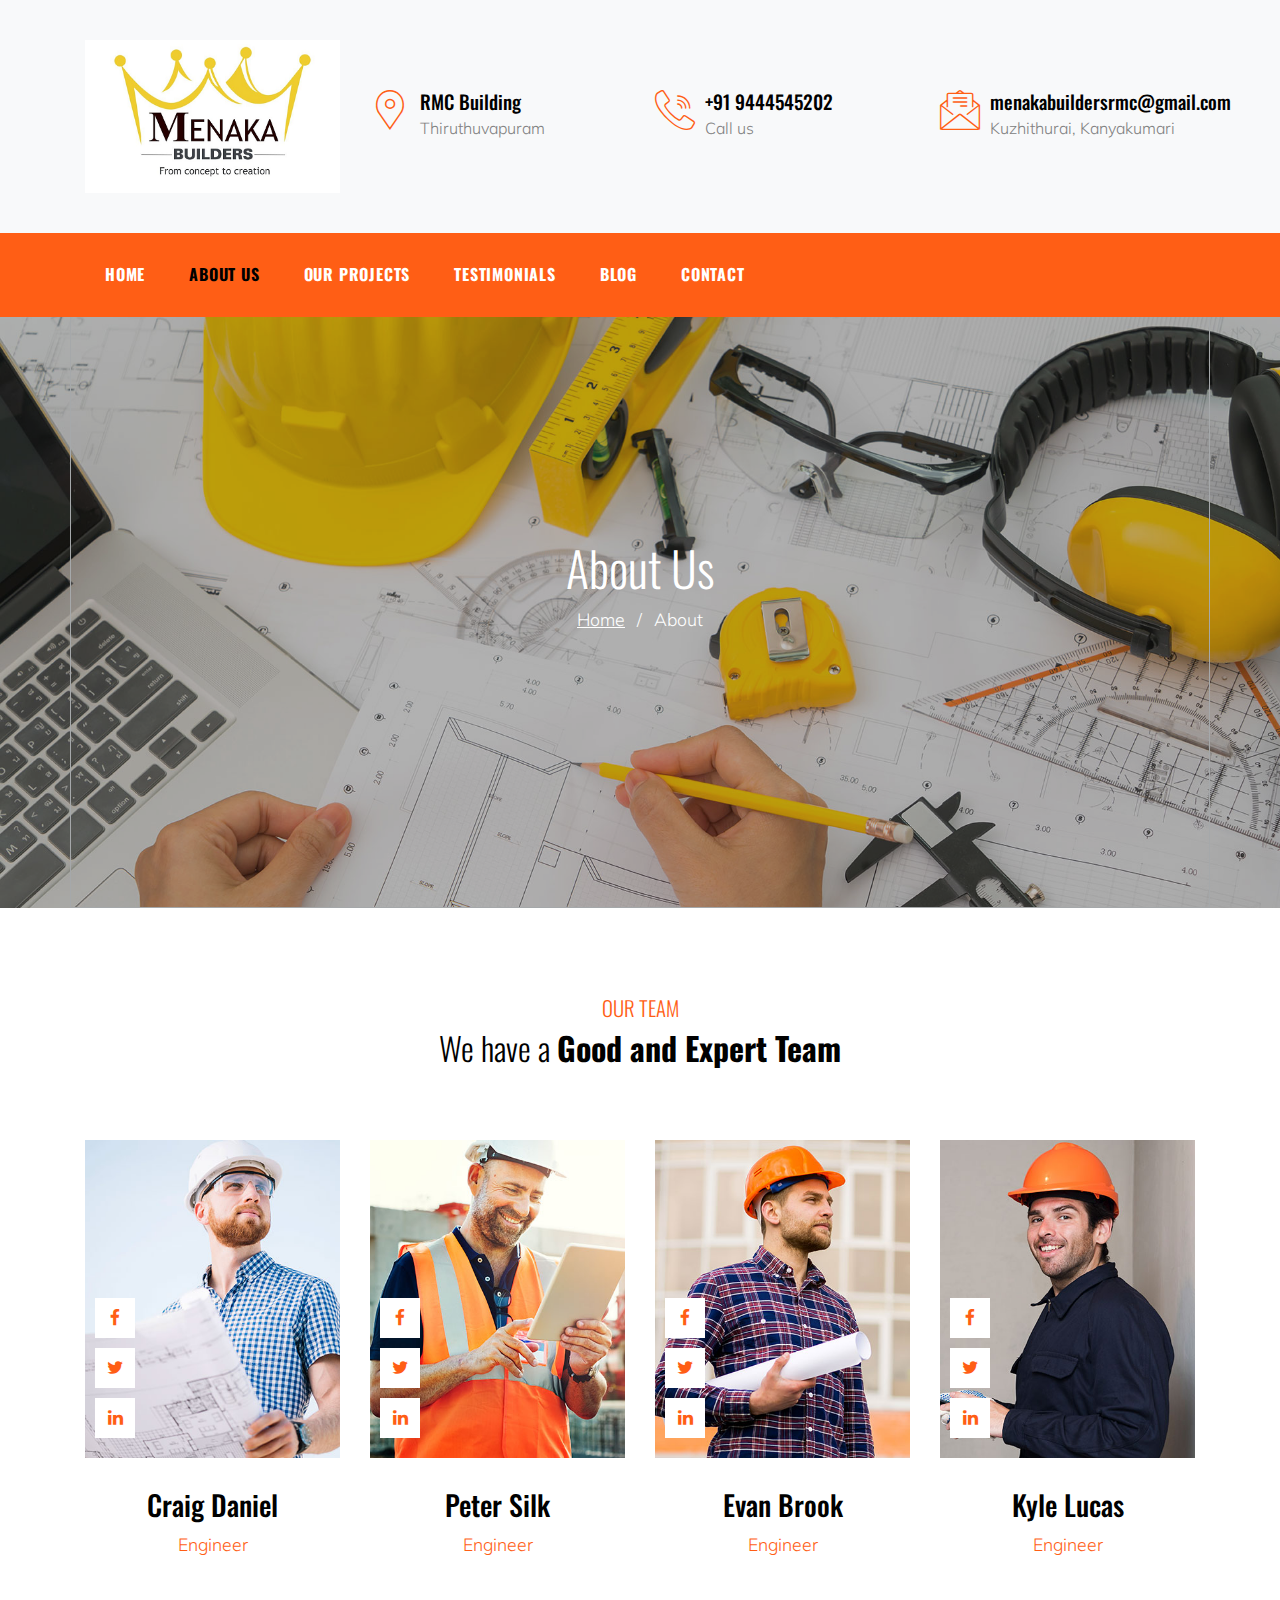
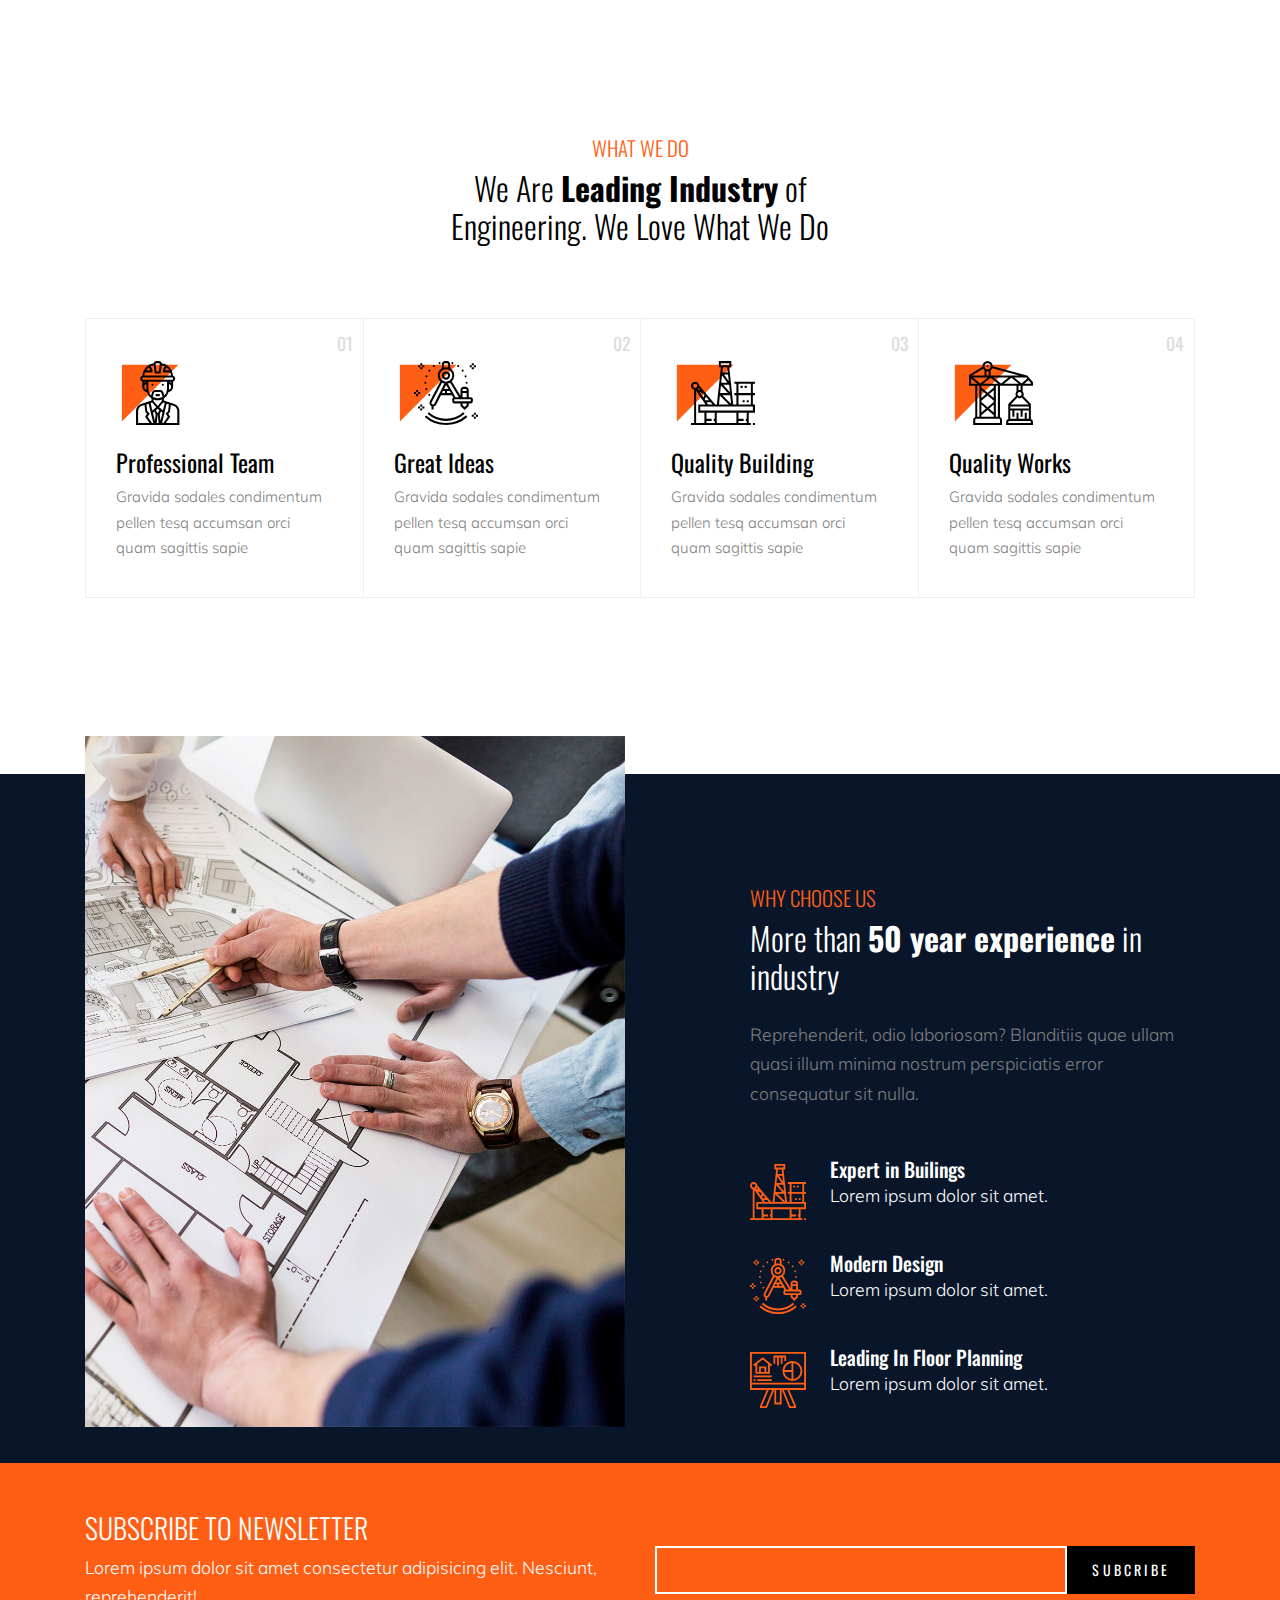
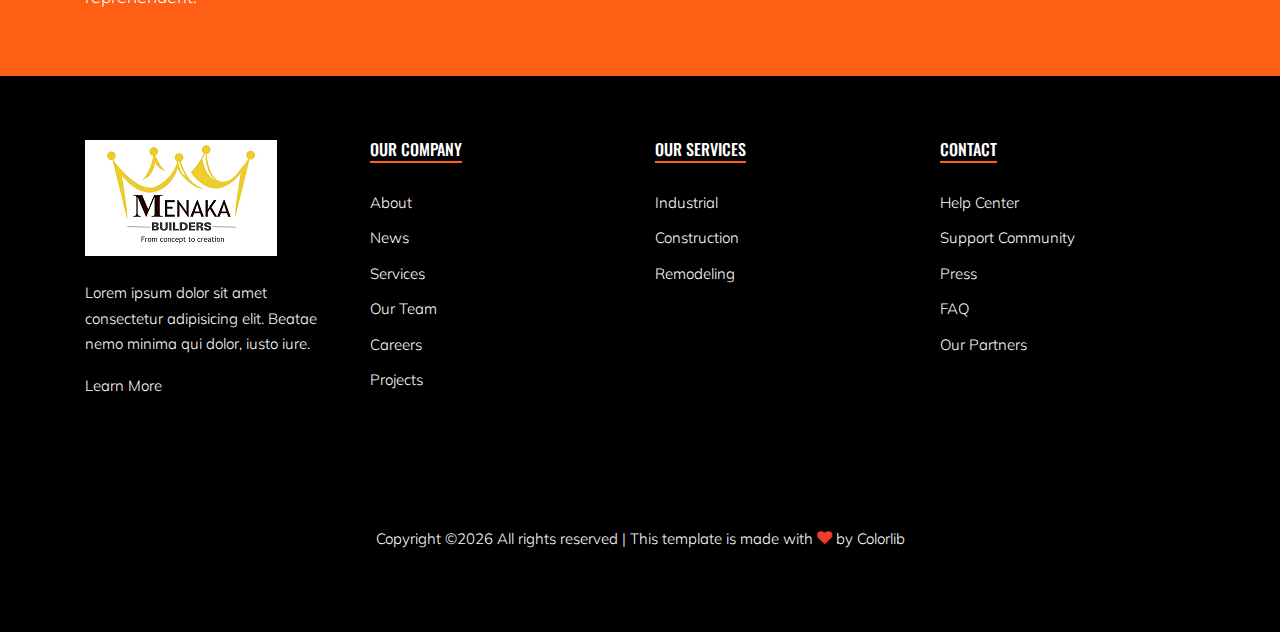
==== about.html @ fb22c9c9 "first copy" ====
<!DOCTYPE html>
<html lang="en">

<head>
  <title>Engineers &mdash; Website Template by Colorlib</title>
  <meta charset="utf-8">
  <meta name="viewport" content="width=device-width, initial-scale=1, shrink-to-fit=no">


  <link href="https://fonts.googleapis.com/css?family=Oswald:300,400,700|Muli:300,400" rel="stylesheet">
  <link rel="stylesheet" href="fonts/icomoon/style.css">

  <link rel="stylesheet" href="css/bootstrap.min.css">
  <link rel="stylesheet" href="css/jquery-ui.css">
  <link rel="stylesheet" href="css/owl.carousel.min.css">
  <link rel="stylesheet" href="css/owl.theme.default.min.css">
  <link rel="stylesheet" href="css/owl.theme.default.min.css">

  <link rel="stylesheet" href="css/jquery.fancybox.min.css">

  <link rel="stylesheet" href="css/bootstrap-datepicker.css">

  <link rel="stylesheet" href="fonts/flaticon/font/flaticon.css">

  <link rel="stylesheet" href="css/aos.css">
  <link href="css/jquery.mb.YTPlayer.min.css" media="all" rel="stylesheet" type="text/css">

  <link rel="stylesheet" href="css/style.css">



</head>

<body data-spy="scroll" data-target=".site-navbar-target" data-offset="300">

  <div class="site-wrap">

    <div class="site-mobile-menu site-navbar-target">
      <div class="site-mobile-menu-header">
        <div class="site-mobile-menu-close mt-3">
          <span class="icon-close2 js-menu-toggle"></span>
        </div>
      </div>
      <div class="site-mobile-menu-body"></div>
    </div>


    
    <div class="header-top bg-light">
      <div class="container">
        <div class="row align-items-center">
          <div class="col-6 col-lg-3">
            <a href="index.html">
              <img src="images/logo.png" alt="Image" class="img-fluid">
            </a>
          </div>
          <div class="col-lg-3 d-none d-lg-block">

            <div class="quick-contact-icons d-flex">
              <div class="icon align-self-start">
                <span class="flaticon-placeholder text-primary"></span>
              </div>
              <div class="text">
                <span class="h4 d-block">RMC Building</span>
                <span class="caption-text">Thiruthuvapuram</span>
              </div>
            </div>

          </div>
          <div class="col-lg-3 d-none d-lg-block">
            <div class="quick-contact-icons d-flex">
              <div class="icon align-self-start">
                <span class="flaticon-call text-primary"></span>
              </div>
              <div class="text">
                <span class="h4 d-block">+91 9444545202</span>
                <span class="caption-text">Call us</span>
              </div>
            </div>
          </div>

          <div class="col-lg-3 d-none d-lg-block">
            <div class="quick-contact-icons d-flex">
              <div class="icon align-self-start">
                <span class="flaticon-email text-primary"></span>
              </div>
              <div class="text">
                <span class="h4 d-block">menakabuildersrmc@gmail.com</span>
                <span class="caption-text">Kuzhithurai, Kanyakumari</span>
              </div>
            </div>
          </div>

          <div class="col-6 d-block d-lg-none text-right">
              <a href="#" class="d-inline-block d-lg-none site-menu-toggle js-menu-toggle text-black"><span
                class="icon-menu h3"></span></a>
          </div>
        </div>
      </div>
      


      
      <div class="site-navbar py-2 js-sticky-header site-navbar-target d-none pl-0 d-lg-block" role="banner">

      <div class="container">
        <div class="d-flex align-items-center">
          
          <div class="mr-auto">
            <nav class="site-navigation position-relative text-right" role="navigation">
              <ul class="site-menu main-menu js-clone-nav mr-auto d-none pl-0 d-lg-block">
                <li>
                  <a href="index.html" class="nav-link text-left">Home</a>
                </li>
                <li class="active">
                  <a href="about.html" class="nav-link text-left">About Us</a>
                </li>
                <li>
                  <a href="works.html" class="nav-link text-left">Our Projects</a>
                </li>
                
                <li>
                    <a href="testimonials.html" class="nav-link text-left">Testimonials</a>
                </li>
                <li><a href="blog.html" class="nav-link text-left">Blog</a></li>
                <li>
                    <a href="contact.html" class="nav-link text-left">Contact</a>
                  </li>
              </ul>                                                                                                                                                                                                                                                                                          </ul>
            </nav>

          </div>
          
         
        </div>
      </div>

    </div>
    
    </div>
    



    <div class="intro-section site-blocks-cover innerpage" style="background-image: url('images/hero_1.jpg');">
      <div class="container">
        <div class="row align-items-center text-center border">
          <div class="col-lg-12 mt-5" data-aos="fade-up">
            <h1>About Us</h1>
            <p class="text-white text-center">
              <a href="index.html">Home</a>
              <span class="mx-2">/</span>
              <span>About</span>
            </p>
          </div>
        </div>
      </div>
    </div>

    

    <div class="site-section">
        <div class="container">
          <div class="row justify-content-center">
            <div class="col-12 mb-5 text-center">
              <h3 class="section-subtitle">Our Team</h3>
              <h2 class="section-title text-black mb-4">We have a <strong>Good and Expert Team</strong></h2>
            </div>
          </div>
  
          <div class="row">
            <div class="col-lg-3 col-md-6 mb-lg-0">
              <div class="person">
                <figure>
                  <img src="images/person_1.jpg" alt="Image" class="img-fluid">
                  <div class="social">
                    <a href="#"><span class="icon-facebook"></span></a>
                    <a href="#"><span class="icon-twitter"></span></a>
                    <a href="#"><span class="icon-linkedin"></span></a>
                  </div>
                </figure>
                <div class="person-contents">
                  <h3>Craig Daniel</h3>
                  <span class="position">Engineer</span>
                </div>
              </div>
            </div>
  
            <div class="col-lg-3 col-md-6 mb-lg-0">
              <div class="person">
                <figure>
                  <img src="images/person_2.jpg" alt="Image" class="img-fluid">
                  <div class="social">
                    <a href="#"><span class="icon-facebook"></span></a>
                    <a href="#"><span class="icon-twitter"></span></a>
                    <a href="#"><span class="icon-linkedin"></span></a>
                  </div>
                </figure>
                <div class="person-contents">
                  <h3>Peter Silk</h3>
                  <span class="position">Engineer</span>
                </div>
              </div>
            </div>
  
            <div class="col-lg-3 col-md-6 mb-lg-0">
              <div class="person">
                <figure>
                  <img src="images/person_3.jpg" alt="Image" class="img-fluid">
                  <div class="social">
                    <a href="#"><span class="icon-facebook"></span></a>
                    <a href="#"><span class="icon-twitter"></span></a>
                    <a href="#"><span class="icon-linkedin"></span></a>
                  </div>
                </figure>
                <div class="person-contents">
                  <h3>Evan Brook</h3>
                  <span class="position">Engineer</span>
                </div>
              </div>
            </div>
  
            <div class="col-lg-3 col-md-6 mb-lg-0">
              <div class="person">
                <figure>
                  <img src="images/person_4.jpg" alt="Image" class="img-fluid">
                  <div class="social">
                    <a href="#"><span class="icon-facebook"></span></a>
                    <a href="#"><span class="icon-twitter"></span></a>
                    <a href="#"><span class="icon-linkedin"></span></a>
                  </div>
                </figure>
                <div class="person-contents">
                  <h3>Kyle Lucas</h3>
                  <span class="position">Engineer</span>
                </div>
              </div>
            </div>
  
          </div>
        </div>
      </div>

    <div class="site-section services-1-wrap">
      <div class="container">
        <div class="row mb-5 justify-content-center text-center">
          <div class="col-lg-5">
              <h3 class="section-subtitle">What We Do</h3>
              <h2 class="section-title mb-4 text-black">We Are <strong>Leading Industry</strong> of Engineering. We Love What We Do</h2>
          </div>
        </div>
        <div class="row no-gutters">
          <div class="col-lg-3 col-md-6">
            <div class="service-1">
              <span class="number">01</span>
              <div class="service-1-icon">
                <span class="flaticon-engineer"></span>
              </div>
              <div class="service-1-content">
                <h3 class="service-heading">Professional Team</h3>
                <p>Gravida sodales condimentum pellen tesq accumsan orci quam sagittis sapie</p>
              </div>
            </div>
          </div>
          <div class="col-lg-3 col-md-6">
            <div class="service-1">
              <span class="number">02</span>
              <div class="service-1-icon">
                <span class="flaticon-compass"></span>
              </div>
              <div class="service-1-content">
                <h3 class="service-heading">Great Ideas</h3>
                <p>Gravida sodales condimentum pellen tesq accumsan orci quam sagittis sapie</p>
              </div>
            </div>
          </div>
          <div class="col-lg-3 col-md-6">
            <div class="service-1">
              <span class="number">03</span>
              <div class="service-1-icon">
                <span class="flaticon-oil-platform"></span>
              </div>
              <div class="service-1-content">
                <h3 class="service-heading">Quality Building</h3>
                <p>Gravida sodales condimentum pellen tesq accumsan orci quam sagittis sapie</p>
              </div>
            </div>
          </div>
          <div class="col-lg-3 col-md-6">
            <div class="service-1">
              <span class="number">04</span>
              <div class="service-1-icon">
                <span class="flaticon-crane"></span>
              </div>
              <div class="service-1-content">
                <h3 class="service-heading">Quality Works</h3>
                <p>Gravida sodales condimentum pellen tesq accumsan orci quam sagittis sapie</p>
              </div>
            </div>
          </div>
        </div>
      </div>
    </div>
    <!-- END services -->

    <div class="site-section pb-0">
      <div class="block-2 pb-0 mb-0">
        <div class="container">
          <div class="row">
            <div class="col-lg-6 mb-4 mb-lg-0">
              <img src="images/about_1.jpg" alt="Image " class="img-fluid img-overlap">
            </div>
            <div class="col-lg-5 ml-auto">
              <h3 class="section-subtitle">Why Choose Us</h3>
              <h2 class="section-title mb-4">More than <strong>50 year experience</strong> in industry</h2>
              <p>Reprehenderit, odio laboriosam? Blanditiis quae ullam quasi illum minima nostrum perspiciatis error consequatur sit nulla.</p>

              <div class="row my-5">
                <div class="col-lg-12 d-flex align-items-center mb-4">
                  <span class="line-height-0 flaticon-oil-platform display-4 mr-4 text-primary"></span>
                  <div>
                    <h4 class="m-0 h5 text-white">Expert in Builings</h4>
                    <p class="text-white">Lorem ipsum dolor sit amet.</p>
                  </div>
                </div>
                <div class="col-lg-12 d-flex align-items-center mb-4">
                  <span class="line-height-0 flaticon-compass display-4 mr-4 text-primary"></span>
                  <div>
                    <h4 class="m-0 h5 text-white">Modern Design</h4>
                    <p class="text-white">Lorem ipsum dolor sit amet.</p>
                  </div>
                </div>
                <div class="col-lg-12 d-flex align-items-center">
                  <span class="line-height-0 flaticon-planning display-4 mr-4 text-primary"></span>
                  <div>
                    <h4 class="m-0 h5 text-white">Leading In Floor Planning</h4>
                    <p class="text-white">Lorem ipsum dolor sit amet.</p>
                  </div>
                </div>



              </div>

              
            </div>
          </div>
        </div>
      </div>
    </div>
    <!-- END block-2 -->


    
    
    <div class="py-5 bg-primary block-4">
      <div class="container">
        <div class="row align-items-center">
          <div class="col-lg-6">
            <h3 class="text-white">Subscribe To Newsletter</h3>
            <p>Lorem ipsum dolor sit amet consectetur adipisicing elit. Nesciunt, reprehenderit!</p>
          </div>
          <div class="col-lg-6">
            <form action="#" class="form-subscribe d-flex">
              <input type="text" class="form-control form-control-lg">
              <input type="submit" class="btn btn-secondary px-4" value="Subcribe">
            </form>
          </div>
        </div>
      </div>
    </div>

    <div class="footer">
      <div class="container">
        <div class="row">
          <div class="col-lg-3">
            <p class="mb-4"><img src="images/logo2.png" alt="Image" class="img-fluid"></p>
            <p>Lorem ipsum dolor sit amet consectetur adipisicing elit. Beatae nemo minima qui dolor, iusto iure.</p>  
            <p><a href="#">Learn More</a></p>
          </div>
          <div class="col-lg-3">
            <h3 class="footer-heading"><span>Our Company</span></h3>
            <ul class="list-unstyled">
                <li><a href="#">About</a></li>
                <li><a href="#">News</a></li>
                <li><a href="#">Services</a></li>
                <li><a href="#">Our Team</a></li>
                <li><a href="#">Careers</a></li>
                <li><a href="#">Projects</a></li>
            </ul>
          </div>
          <div class="col-lg-3">
              <h3 class="footer-heading"><span>Our Services</span></h3>
              <ul class="list-unstyled">
                  <li><a href="#">Industrial</a></li>
                  <li><a href="#">Construction</a></li>
                  <li><a href="#">Remodeling</a></li>
              </ul>
          </div>
          <div class="col-lg-3">
              <h3 class="footer-heading"><span>Contact</span></h3>
              <ul class="list-unstyled">
                  <li><a href="#">Help Center</a></li>
                  <li><a href="#">Support Community</a></li>
                  <li><a href="#">Press</a></li>
                  <li><a href="#">FAQ</a></li>
                  <li><a href="#">Our Partners</a></li>
              </ul>
          </div>
        </div>

        <div class="row">
          <div class="col-12">
            <div class="copyright">
                <p>
                    <!-- Link back to Colorlib can't be removed. Template is licensed under CC BY 3.0. -->
                    Copyright &copy;<script>document.write(new Date().getFullYear());</script> All rights reserved | This template is made with <i class="icon-heart text-danger" aria-hidden="true"></i> by <a href="https://colorlib.com" target="_blank" >Colorlib</a>
                    <!-- Link back to Colorlib can't be removed. Template is licensed under CC BY 3.0. -->
                    </p>
            </div>
          </div>
        </div>
      </div>
    </div>
    

  </div>
  <!-- .site-wrap -->


  <!-- loader -->
  <div id="loader" class="show fullscreen"><svg class="circular" width="48px" height="48px"><circle class="path-bg" cx="24" cy="24" r="22" fill="none" stroke-width="4" stroke="#eeeeee"/><circle class="path" cx="24" cy="24" r="22" fill="none" stroke-width="4" stroke-miterlimit="10" stroke="#ff5e15"/></svg></div>

  <script src="js/jquery-3.3.1.min.js"></script>
  <script src="js/jquery-migrate-3.0.1.min.js"></script>
  <script src="js/jquery-ui.js"></script>
  <script src="js/popper.min.js"></script>
  <script src="js/bootstrap.min.js"></script>
  <script src="js/owl.carousel.min.js"></script>
  <script src="js/jquery.stellar.min.js"></script>
  <script src="js/jquery.countdown.min.js"></script>
  <script src="js/bootstrap-datepicker.min.js"></script>
  <script src="js/jquery.easing.1.3.js"></script>
  <script src="js/aos.js"></script>
  <script src="js/jquery.fancybox.min.js"></script>
  <script src="js/jquery.sticky.js"></script>
  <script src="js/jquery.mb.YTPlayer.min.js"></script>




  <script src="js/main.js"></script>

</body>

</html>
---- fonts/icomoon/style.css ----
@font-face {
  font-family: 'icomoon';
  src:  url('fonts/icomoon.eot?10si43');
  src:  url('fonts/icomoon.eot?10si43#iefix') format('embedded-opentype'),
    url('fonts/icomoon.ttf?10si43') format('truetype'),
    url('fonts/icomoon.woff?10si43') format('woff'),
    url('fonts/icomoon.svg?10si43#icomoon') format('svg');
  font-weight: normal;
  font-style: normal;
}

[class^="icon-"], [class*=" icon-"] {
  /* use !important to prevent issues with browser extensions that change fonts */
  font-family: 'icomoon' !important;
  speak: none;
  font-style: normal;
  font-weight: normal;
  font-variant: normal;
  text-transform: none;
  line-height: 1;

  /* Better Font Rendering =========== */
  -webkit-font-smoothing: antialiased;
  -moz-osx-font-smoothing: grayscale;
}

.icon-asterisk:before {
  content: "\f069";
}
.icon-plus:before {
  content: "\f067";
}
.icon-question:before {
  content: "\f128";
}
.icon-minus:before {
  content: "\f068";
}
.icon-glass:before {
  content: "\f000";
}
.icon-music:before {
  content: "\f001";
}
.icon-search:before {
  content: "\f002";
}
.icon-envelope-o:before {
  content: "\f003";
}
.icon-heart:before {
  content: "\f004";
}
.icon-star:before {
  content: "\f005";
}
.icon-star-o:before {
  content: "\f006";
}
.icon-user:before {
  content: "\f007";
}
.icon-film:before {
  content: "\f008";
}
.icon-th-large:before {
  content: "\f009";
}
.icon-th:before {
  content: "\f00a";
}
.icon-th-list:before {
  content: "\f00b";
}
.icon-check:before {
  content: "\f00c";
}
.icon-close:before {
  content: "\f00d";
}
.icon-remove:before {
  content: "\f00d";
}
.icon-times:before {
  content: "\f00d";
}
.icon-search-plus:before {
  content: "\f00e";
}
.icon-search-minus:before {
  content: "\f010";
}
.icon-power-off:before {
  content: "\f011";
}
.icon-signal:before {
  content: "\f012";
}
.icon-cog:before {
  content: "\f013";
}
.icon-gear:before {
  content: "\f013";
}
.icon-trash-o:before {
  content: "\f014";
}
.icon-home:before {
  content: "\f015";
}
.icon-file-o:before {
  content: "\f016";
}
.icon-clock-o:before {
  content: "\f017";
}
.icon-road:before {
  content: "\f018";
}
.icon-download:before {
  content: "\f019";
}
.icon-arrow-circle-o-down:before {
  content: "\f01a";
}
.icon-arrow-circle-o-up:before {
  content: "\f01b";
}
.icon-inbox:before {
  content: "\f01c";
}
.icon-play-circle-o:before {
  content: "\f01d";
}
.icon-repeat:before {
  content: "\f01e";
}
.icon-rotate-right:before {
  content: "\f01e";
}
.icon-refresh:before {
  content: "\f021";
}
.icon-list-alt:before {
  content: "\f022";
}
.icon-lock:before {
  content: "\f023";
}
.icon-flag:before {
  content: "\f024";
}
.icon-headphones:before {
  content: "\f025";
}
.icon-volume-off:before {
  content: "\f026";
}
.icon-volume-down:before {
  content: "\f027";
}
.icon-volume-up:before {
  content: "\f028";
}
.icon-qrcode:before {
  content: "\f029";
}
.icon-barcode:before {
  content: "\f02a";
}
.icon-tag:before {
  content: "\f02b";
}
.icon-tags:before {
  content: "\f02c";
}
.icon-book:before {
  content: "\f02d";
}
.icon-bookmark:before {
  content: "\f02e";
}
.icon-print:before {
  content: "\f02f";
}
.icon-camera:before {
  content: "\f030";
}
.icon-font:before {
  content: "\f031";
}
.icon-bold:before {
  content: "\f032";
}
.icon-italic:before {
  content: "\f033";
}
.icon-text-height:before {
  content: "\f034";
}
.icon-text-width:before {
  content: "\f035";
}
.icon-align-left:before {
  content: "\f036";
}
.icon-align-center:before {
  content: "\f037";
}
.icon-align-right:before {
  content: "\f038";
}
.icon-align-justify:before {
  content: "\f039";
}
.icon-list:before {
  content: "\f03a";
}
.icon-dedent:before {
  content: "\f03b";
}
.icon-outdent:before {
  content: "\f03b";
}
.icon-indent:before {
  content: "\f03c";
}
.icon-video-camera:before {
  content: "\f03d";
}
.icon-image:before {
  content: "\f03e";
}
.icon-photo:before {
  content: "\f03e";
}
.icon-picture-o:before {
  content: "\f03e";
}
.icon-pencil:before {
  content: "\f040";
}
.icon-map-marker:before {
  content: "\f041";
}
.icon-adjust:before {
  content: "\f042";
}
.icon-tint:before {
  content: "\f043";
}
.icon-edit:before {
  content: "\f044";
}
.icon-pencil-square-o:before {
  content: "\f044";
}
.icon-share-square-o:before {
  content: "\f045";
}
.icon-check-square-o:before {
  content: "\f046";
}
.icon-arrows:before {
  content: "\f047";
}
.icon-step-backward:before {
  content: "\f048";
}
.icon-fast-backward:before {
  content: "\f049";
}
.icon-backward:before {
  content: "\f04a";
}
.icon-play:before {
  content: "\f04b";
}
.icon-pause:before {
  content: "\f04c";
}
.icon-stop:before {
  content: "\f04d";
}
.icon-forward:before {
  content: "\f04e";
}
.icon-fast-forward:before {
  content: "\f050";
}
.icon-step-forward:before {
  content: "\f051";
}
.icon-eject:before {
  content: "\f052";
}
.icon-chevron-left:before {
  content: "\f053";
}
.icon-chevron-right:before {
  content: "\f054";
}
.icon-plus-circle:before {
  content: "\f055";
}
.icon-minus-circle:before {
  content: "\f056";
}
.icon-times-circle:before {
  content: "\f057";
}
.icon-check-circle:before {
  content: "\f058";
}
.icon-question-circle:before {
  content: "\f059";
}
.icon-info-circle:before {
  content: "\f05a";
}
.icon-crosshairs:before {
  content: "\f05b";
}
.icon-times-circle-o:before {
  content: "\f05c";
}
.icon-check-circle-o:before {
  content: "\f05d";
}
.icon-ban:before {
  content: "\f05e";
}
.icon-arrow-left:before {
  content: "\f060";
}
.icon-arrow-right:before {
  content: "\f061";
}
.icon-arrow-up:before {
  content: "\f062";
}
.icon-arrow-down:before {
  content: "\f063";
}
.icon-mail-forward:before {
  content: "\f064";
}
.icon-share:before {
  content: "\f064";
}
.icon-expand:before {
  content: "\f065";
}
.icon-compress:before {
  content: "\f066";
}
.icon-exclamation-circle:before {
  content: "\f06a";
}
.icon-gift:before {
  content: "\f06b";
}
.icon-leaf:before {
  content: "\f06c";
}
.icon-fire:before {
  content: "\f06d";
}
.icon-eye:before {
  content: "\f06e";
}
.icon-eye-slash:before {
  content: "\f070";
}
.icon-exclamation-triangle:before {
  content: "\f071";
}
.icon-warning:before {
  content: "\f071";
}
.icon-plane:before {
  content: "\f072";
}
.icon-calendar:before {
  content: "\f073";
}
.icon-random:before {
  content: "\f074";
}
.icon-comment:before {
  content: "\f075";
}
.icon-magnet:before {
  content: "\f076";
}
.icon-chevron-up:before {
  content: "\f077";
}
.icon-chevron-down:before {
  content: "\f078";
}
.icon-retweet:before {
  content: "\f079";
}
.icon-shopping-cart:before {
  content: "\f07a";
}
.icon-folder:before {
  content: "\f07b";
}
.icon-folder-open:before {
  content: "\f07c";
}
.icon-arrows-v:before {
  content: "\f07d";
}
.icon-arrows-h:before {
  content: "\f07e";
}
.icon-bar-chart:before {
  content: "\f080";
}
.icon-bar-chart-o:before {
  content: "\f080";
}
.icon-twitter-square:before {
  content: "\f081";
}
.icon-facebook-square:before {
  content: "\f082";
}
.icon-camera-retro:before {
  content: "\f083";
}
.icon-key:before {
  content: "\f084";
}
.icon-cogs:before {
  content: "\f085";
}
.icon-gears:before {
  content: "\f085";
}
.icon-comments:before {
  content: "\f086";
}
.icon-thumbs-o-up:before {
  content: "\f087";
}
.icon-thumbs-o-down:before {
  content: "\f088";
}
.icon-star-half:before {
  content: "\f089";
}
.icon-heart-o:before {
  content: "\f08a";
}
.icon-sign-out:before {
  content: "\f08b";
}
.icon-linkedin-square:before {
  content: "\f08c";
}
.icon-thumb-tack:before {
  content: "\f08d";
}
.icon-external-link:before {
  content: "\f08e";
}
.icon-sign-in:before {
  content: "\f090";
}
.icon-trophy:before {
  content: "\f091";
}
.icon-github-square:before {
  content: "\f092";
}
.icon-upload:before {
  content: "\f093";
}
.icon-lemon-o:before {
  content: "\f094";
}
.icon-phone:before {
  content: "\f095";
}
.icon-square-o:before {
  content: "\f096";
}
.icon-bookmark-o:before {
  content: "\f097";
}
.icon-phone-square:before {
  content: "\f098";
}
.icon-twitter:before {
  content: "\f099";
}
.icon-facebook:before {
  content: "\f09a";
}
.icon-facebook-f:before {
  content: "\f09a";
}
.icon-github:before {
  content: "\f09b";
}
.icon-unlock:before {
  content: "\f09c";
}
.icon-credit-card:before {
  content: "\f09d";
}
.icon-feed:before {
  content: "\f09e";
}
.icon-rss:before {
  content: "\f09e";
}
.icon-hdd-o:before {
  content: "\f0a0";
}
.icon-bullhorn:before {
  content: "\f0a1";
}
.icon-bell-o:before {
  content: "\f0a2";
}
.icon-certificate:before {
  content: "\f0a3";
}
.icon-hand-o-right:before {
  content: "\f0a4";
}
.icon-hand-o-left:before {
  content: "\f0a5";
}
.icon-hand-o-up:before {
  content: "\f0a6";
}
.icon-hand-o-down:before {
  content: "\f0a7";
}
.icon-arrow-circle-left:before {
  content: "\f0a8";
}
.icon-arrow-circle-right:before {
  content: "\f0a9";
}
.icon-arrow-circle-up:before {
  content: "\f0aa";
}
.icon-arrow-circle-down:before {
  content: "\f0ab";
}
.icon-globe:before {
  content: "\f0ac";
}
.icon-wrench:before {
  content: "\f0ad";
}
.icon-tasks:before {
  content: "\f0ae";
}
.icon-filter:before {
  content: "\f0b0";
}
.icon-briefcase:before {
  content: "\f0b1";
}
.icon-arrows-alt:before {
  content: "\f0b2";
}
.icon-group:before {
  content: "\f0c0";
}
.icon-users:before {
  content: "\f0c0";
}
.icon-chain:before {
  content: "\f0c1";
}
.icon-link:before {
  content: "\f0c1";
}
.icon-cloud:before {
  content: "\f0c2";
}
.icon-flask:before {
  content: "\f0c3";
}
.icon-cut:before {
  content: "\f0c4";
}
.icon-scissors:before {
  content: "\f0c4";
}
.icon-copy:before {
  content: "\f0c5";
}
.icon-files-o:before {
  content: "\f0c5";
}
.icon-paperclip:before {
  content: "\f0c6";
}
.icon-floppy-o:before {
  content: "\f0c7";
}
.icon-save:before {
  content: "\f0c7";
}
.icon-square:before {
  content: "\f0c8";
}
.icon-bars:before {
  content: "\f0c9";
}
.icon-navicon:before {
  content: "\f0c9";
}
.icon-reorder:before {
  content: "\f0c9";
}
.icon-list-ul:before {
  content: "\f0ca";
}
.icon-list-ol:before {
  content: "\f0cb";
}
.icon-strikethrough:before {
  content: "\f0cc";
}
.icon-underline:before {
  content: "\f0cd";
}
.icon-table:before {
  content: "\f0ce";
}
.icon-magic:before {
  content: "\f0d0";
}
.icon-truck:before {
  content: "\f0d1";
}
.icon-pinterest:before {
  content: "\f0d2";
}
.icon-pinterest-square:before {
  content: "\f0d3";
}
.icon-google-plus-square:before {
  content: "\f0d4";
}
.icon-google-plus:before {
  content: "\f0d5";
}
.icon-money:before {
  content: "\f0d6";
}
.icon-caret-down:before {
  content: "\f0d7";
}
.icon-caret-up:before {
  content: "\f0d8";
}
.icon-caret-left:before {
  content: "\f0d9";
}
.icon-caret-right:before {
  content: "\f0da";
}
.icon-columns:before {
  content: "\f0db";
}
.icon-sort:before {
  content: "\f0dc";
}
.icon-unsorted:before {
  content: "\f0dc";
}
.icon-sort-desc:before {
  content: "\f0dd";
}
.icon-sort-down:before {
  content: "\f0dd";
}
.icon-sort-asc:before {
  content: "\f0de";
}
.icon-sort-up:before {
  content: "\f0de";
}
.icon-envelope:before {
  content: "\f0e0";
}
.icon-linkedin:before {
  content: "\f0e1";
}
.icon-rotate-left:before {
  content: "\f0e2";
}
.icon-undo:before {
  content: "\f0e2";
}
.icon-gavel:before {
  content: "\f0e3";
}
.icon-legal:before {
  content: "\f0e3";
}
.icon-dashboard:before {
  content: "\f0e4";
}
.icon-tachometer:before {
  content: "\f0e4";
}
.icon-comment-o:before {
  content: "\f0e5";
}
.icon-comments-o:before {
  content: "\f0e6";
}
.icon-bolt:before {
  content: "\f0e7";
}
.icon-flash:before {
  content: "\f0e7";
}
.icon-sitemap:before {
  content: "\f0e8";
}
.icon-umbrella:before {
  content: "\f0e9";
}
.icon-clipboard:before {
  content: "\f0ea";
}
.icon-paste:before {
  content: "\f0ea";
}
.icon-lightbulb-o:before {
  content: "\f0eb";
}
.icon-exchange:before {
  content: "\f0ec";
}
.icon-cloud-download:before {
  content: "\f0ed";
}
.icon-cloud-upload:before {
  content: "\f0ee";
}
.icon-user-md:before {
  content: "\f0f0";
}
.icon-stethoscope:before {
  content: "\f0f1";
}
.icon-suitcase:before {
  content: "\f0f2";
}
.icon-bell:before {
  content: "\f0f3";
}
.icon-coffee:before {
  content: "\f0f4";
}
.icon-cutlery:before {
  content: "\f0f5";
}
.icon-file-text-o:before {
  content: "\f0f6";
}
.icon-building-o:before {
  content: "\f0f7";
}
.icon-hospital-o:before {
  content: "\f0f8";
}
.icon-ambulance:before {
  content: "\f0f9";
}
.icon-medkit:before {
  content: "\f0fa";
}
.icon-fighter-jet:before {
  content: "\f0fb";
}
.icon-beer:before {
  content: "\f0fc";
}
.icon-h-square:before {
  content: "\f0fd";
}
.icon-plus-square:before {
  content: "\f0fe";
}
.icon-angle-double-left:before {
  content: "\f100";
}
.icon-angle-double-right:before {
  content: "\f101";
}
.icon-angle-double-up:before {
  content: "\f102";
}
.icon-angle-double-down:before {
  content: "\f103";
}
.icon-angle-left:before {
  content: "\f104";
}
.icon-angle-right:before {
  content: "\f105";
}
.icon-angle-up:before {
  content: "\f106";
}
.icon-angle-down:before {
  content: "\f107";
}
.icon-desktop:before {
  content: "\f108";
}
.icon-laptop:before {
  content: "\f109";
}
.icon-tablet:before {
  content: "\f10a";
}
.icon-mobile:before {
  content: "\f10b";
}
.icon-mobile-phone:before {
  content: "\f10b";
}
.icon-circle-o:before {
  content: "\f10c";
}
.icon-quote-left:before {
  content: "\f10d";
}
.icon-quote-right:before {
  content: "\f10e";
}
.icon-spinner:before {
  content: "\f110";
}
.icon-circle:before {
  content: "\f111";
}
.icon-mail-reply:before {
  content: "\f112";
}
.icon-reply:before {
  content: "\f112";
}
.icon-github-alt:before {
  content: "\f113";
}
.icon-folder-o:before {
  content: "\f114";
}
.icon-folder-open-o:before {
  content: "\f115";
}
.icon-smile-o:before {
  content: "\f118";
}
.icon-frown-o:before {
  content: "\f119";
}
.icon-meh-o:before {
  content: "\f11a";
}
.icon-gamepad:before {
  content: "\f11b";
}
.icon-keyboard-o:before {
  content: "\f11c";
}
.icon-flag-o:before {
  content: "\f11d";
}
.icon-flag-checkered:before {
  content: "\f11e";
}
.icon-terminal:before {
  content: "\f120";
}
.icon-code:before {
  content: "\f121";
}
.icon-mail-reply-all:before {
  content: "\f122";
}
.icon-reply-all:before {
  content: "\f122";
}
.icon-star-half-empty:before {
  content: "\f123";
}
.icon-star-half-full:before {
  content: "\f123";
}
.icon-star-half-o:before {
  content: "\f123";
}
.icon-location-arrow:before {
  content: "\f124";
}
.icon-crop:before {
  content: "\f125";
}
.icon-code-fork:before {
  content: "\f126";
}
.icon-chain-broken:before {
  content: "\f127";
}
.icon-unlink:before {
  content: "\f127";
}
.icon-info:before {
  content: "\f129";
}
.icon-exclamation:before {
  content: "\f12a";
}
.icon-superscript:before {
  content: "\f12b";
}
.icon-subscript:before {
  content: "\f12c";
}
.icon-eraser:before {
  content: "\f12d";
}
.icon-puzzle-piece:before {
  content: "\f12e";
}
.icon-microphone:before {
  content: "\f130";
}
.icon-microphone-slash:before {
  content: "\f131";
}
.icon-shield:before {
  content: "\f132";
}
.icon-calendar-o:before {
  content: "\f133";
}
.icon-fire-extinguisher:before {
  content: "\f134";
}
.icon-rocket:before {
  content: "\f135";
}
.icon-maxcdn:before {
  content: "\f136";
}
.icon-chevron-circle-left:before {
  content: "\f137";
}
.icon-chevron-circle-right:before {
  content: "\f138";
}
.icon-chevron-circle-up:before {
  content: "\f139";
}
.icon-chevron-circle-down:before {
  content: "\f13a";
}
.icon-html5:before {
  content: "\f13b";
}
.icon-css3:before {
  content: "\f13c";
}
.icon-anchor:before {
  content: "\f13d";
}
.icon-unlock-alt:before {
  content: "\f13e";
}
.icon-bullseye:before {
  content: "\f140";
}
.icon-ellipsis-h:before {
  content: "\f141";
}
.icon-ellipsis-v:before {
  content: "\f142";
}
.icon-rss-square:before {
  content: "\f143";
}
.icon-play-circle:before {
  content: "\f144";
}
.icon-ticket:before {
  content: "\f145";
}
.icon-minus-square:before {
  content: "\f146";
}
.icon-minus-square-o:before {
  content: "\f147";
}
.icon-level-up:before {
  content: "\f148";
}
.icon-level-down:before {
  content: "\f149";
}
.icon-check-square:before {
  content: "\f14a";
}
.icon-pencil-square:before {
  content: "\f14b";
}
.icon-external-link-square:before {
  content: "\f14c";
}
.icon-share-square:before {
  content: "\f14d";
}
.icon-compass:before {
  content: "\f14e";
}
.icon-caret-square-o-down:before {
  content: "\f150";
}
.icon-toggle-down:before {
  content: "\f150";
}
.icon-caret-square-o-up:before {
  content: "\f151";
}
.icon-toggle-up:before {
  content: "\f151";
}
.icon-caret-square-o-right:before {
  content: "\f152";
}
.icon-toggle-right:before {
  content: "\f152";
}
.icon-eur:before {
  content: "\f153";
}
.icon-euro:before {
  content: "\f153";
}
.icon-gbp:before {
  content: "\f154";
}
.icon-dollar:before {
  content: "\f155";
}
.icon-usd:before {
  content: "\f155";
}
.icon-inr:before {
  content: "\f156";
}
.icon-rupee:before {
  content: "\f156";
}
.icon-cny:before {
  content: "\f157";
}
.icon-jpy:before {
  content: "\f157";
}
.icon-rmb:before {
  content: "\f157";
}
.icon-yen:before {
  content: "\f157";
}
.icon-rouble:before {
  content: "\f158";
}
.icon-rub:before {
  content: "\f158";
}
.icon-ruble:before {
  content: "\f158";
}
.icon-krw:before {
  content: "\f159";
}
.icon-won:before {
  content: "\f159";
}
.icon-bitcoin:before {
  content: "\f15a";
}
.icon-btc:before {
  content: "\f15a";
}
.icon-file:before {
  content: "\f15b";
}
.icon-file-text:before {
  content: "\f15c";
}
.icon-sort-alpha-asc:before {
  content: "\f15d";
}
.icon-sort-alpha-desc:before {
  content: "\f15e";
}
.icon-sort-amount-asc:before {
  content: "\f160";
}
.icon-sort-amount-desc:before {
  content: "\f161";
}
.icon-sort-numeric-asc:before {
  content: "\f162";
}
.icon-sort-numeric-desc:before {
  content: "\f163";
}
.icon-thumbs-up:before {
  content: "\f164";
}
.icon-thumbs-down:before {
  content: "\f165";
}
.icon-youtube-square:before {
  content: "\f166";
}
.icon-youtube:before {
  content: "\f167";
}
.icon-xing:before {
  content: "\f168";
}
.icon-xing-square:before {
  content: "\f169";
}
.icon-youtube-play:before {
  content: "\f16a";
}
.icon-dropbox:before {
  content: "\f16b";
}
.icon-stack-overflow:before {
  content: "\f16c";
}
.icon-instagram:before {
  content: "\f16d";
}
.icon-flickr:before {
  content: "\f16e";
}
.icon-adn:before {
  content: "\f170";
}
.icon-bitbucket:before {
  content: "\f171";
}
.icon-bitbucket-square:before {
  content: "\f172";
}
.icon-tumblr:before {
  content: "\f173";
}
.icon-tumblr-square:before {
  content: "\f174";
}
.icon-long-arrow-down:before {
  content: "\f175";
}
.icon-long-arrow-up:before {
  content: "\f176";
}
.icon-long-arrow-left:before {
  content: "\f177";
}
.icon-long-arrow-right:before {
  content: "\f178";
}
.icon-apple:before {
  content: "\f179";
}
.icon-windows:before {
  content: "\f17a";
}
.icon-android:before {
  content: "\f17b";
}
.icon-linux:before {
  content: "\f17c";
}
.icon-dribbble:before {
  content: "\f17d";
}
.icon-skype:before {
  content: "\f17e";
}
.icon-foursquare:before {
  content: "\f180";
}
.icon-trello:before {
  content: "\f181";
}
.icon-female:before {
  content: "\f182";
}
.icon-male:before {
  content: "\f183";
}
.icon-gittip:before {
  content: "\f184";
}
.icon-gratipay:before {
  content: "\f184";
}
.icon-sun-o:before {
  content: "\f185";
}
.icon-moon-o:before {
  content: "\f186";
}
.icon-archive:before {
  content: "\f187";
}
.icon-bug:before {
  content: "\f188";
}
.icon-vk:before {
  content: "\f189";
}
.icon-weibo:before {
  content: "\f18a";
}
.icon-renren:before {
  content: "\f18b";
}
.icon-pagelines:before {
  content: "\f18c";
}
.icon-stack-exchange:before {
  content: "\f18d";
}
.icon-arrow-circle-o-right:before {
  content: "\f18e";
}
.icon-arrow-circle-o-left:before {
  content: "\f190";
}
.icon-caret-square-o-left:before {
  content: "\f191";
}
.icon-toggle-left:before {
  content: "\f191";
}
.icon-dot-circle-o:before {
  content: "\f192";
}
.icon-wheelchair:before {
  content: "\f193";
}
.icon-vimeo-square:before {
  content: "\f194";
}
.icon-try:before {
  content: "\f195";
}
.icon-turkish-lira:before {
  content: "\f195";
}
.icon-plus-square-o:before {
  content: "\f196";
}
.icon-space-shuttle:before {
  content: "\f197";
}
.icon-slack:before {
  content: "\f198";
}
.icon-envelope-square:before {
  content: "\f199";
}
.icon-wordpress:before {
  content: "\f19a";
}
.icon-openid:before {
  content: "\f19b";
}
.icon-bank:before {
  content: "\f19c";
}
.icon-institution:before {
  content: "\f19c";
}
.icon-university:before {
  content: "\f19c";
}
.icon-graduation-cap:before {
  content: "\f19d";
}
.icon-mortar-board:before {
  content: "\f19d";
}
.icon-yahoo:before {
  content: "\f19e";
}
.icon-google:before {
  content: "\f1a0";
}
.icon-reddit:before {
  content: "\f1a1";
}
.icon-reddit-square:before {
  content: "\f1a2";
}
.icon-stumbleupon-circle:before {
  content: "\f1a3";
}
.icon-stumbleupon:before {
  content: "\f1a4";
}
.icon-delicious:before {
  content: "\f1a5";
}
.icon-digg:before {
  content: "\f1a6";
}
.icon-pied-piper-pp:before {
  content: "\f1a7";
}
.icon-pied-piper-alt:before {
  content: "\f1a8";
}
.icon-drupal:before {
  content: "\f1a9";
}
.icon-joomla:before {
  content: "\f1aa";
}
.icon-language:before {
  content: "\f1ab";
}
.icon-fax:before {
  content: "\f1ac";
}
.icon-building:before {
  content: "\f1ad";
}
.icon-child:before {
  content: "\f1ae";
}
.icon-paw:before {
  content: "\f1b0";
}
.icon-spoon:before {
  content: "\f1b1";
}
.icon-cube:before {
  content: "\f1b2";
}
.icon-cubes:before {
  content: "\f1b3";
}
.icon-behance:before {
  content: "\f1b4";
}
.icon-behance-square:before {
  content: "\f1b5";
}
.icon-steam:before {
  content: "\f1b6";
}
.icon-steam-square:before {
  content: "\f1b7";
}
.icon-recycle:before {
  content: "\f1b8";
}
.icon-automobile:before {
  content: "\f1b9";
}
.icon-car:before {
  content: "\f1b9";
}
.icon-cab:before {
  content: "\f1ba";
}
.icon-taxi:before {
  content: "\f1ba";
}
.icon-tree:before {
  content: "\f1bb";
}
.icon-spotify:before {
  content: "\f1bc";
}
.icon-deviantart:before {
  content: "\f1bd";
}
.icon-soundcloud:before {
  content: "\f1be";
}
.icon-database:before {
  content: "\f1c0";
}
.icon-file-pdf-o:before {
  content: "\f1c1";
}
.icon-file-word-o:before {
  content: "\f1c2";
}
.icon-file-excel-o:before {
  content: "\f1c3";
}
.icon-file-powerpoint-o:before {
  content: "\f1c4";
}
.icon-file-image-o:before {
  content: "\f1c5";
}
.icon-file-photo-o:before {
  content: "\f1c5";
}
.icon-file-picture-o:before {
  content: "\f1c5";
}
.icon-file-archive-o:before {
  content: "\f1c6";
}
.icon-file-zip-o:before {
  content: "\f1c6";
}
.icon-file-audio-o:before {
  content: "\f1c7";
}
.icon-file-sound-o:before {
  content: "\f1c7";
}
.icon-file-movie-o:before {
  content: "\f1c8";
}
.icon-file-video-o:before {
  content: "\f1c8";
}
.icon-file-code-o:before {
  content: "\f1c9";
}
.icon-vine:before {
  content: "\f1ca";
}
.icon-codepen:before {
  content: "\f1cb";
}
.icon-jsfiddle:before {
  content: "\f1cc";
}
.icon-life-bouy:before {
  content: "\f1cd";
}
.icon-life-buoy:before {
  content: "\f1cd";
}
.icon-life-ring:before {
  content: "\f1cd";
}
.icon-life-saver:before {
  content: "\f1cd";
}
.icon-support:before {
  content: "\f1cd";
}
.icon-circle-o-notch:before {
  content: "\f1ce";
}
.icon-ra:before {
  content: "\f1d0";
}
.icon-rebel:before {
  content: "\f1d0";
}
.icon-resistance:before {
  content: "\f1d0";
}
.icon-empire:before {
  content: "\f1d1";
}
.icon-ge:before {
  content: "\f1d1";
}
.icon-git-square:before {
  content: "\f1d2";
}
.icon-git:before {
  content: "\f1d3";
}
.icon-hacker-news:before {
  content: "\f1d4";
}
.icon-y-combinator-square:before {
  content: "\f1d4";
}
.icon-yc-square:before {
  content: "\f1d4";
}
.icon-tencent-weibo:before {
  content: "\f1d5";
}
.icon-qq:before {
  content: "\f1d6";
}
.icon-wechat:before {
  content: "\f1d7";
}
.icon-weixin:before {
  content: "\f1d7";
}
.icon-paper-plane:before {
  content: "\f1d8";
}
.icon-send:before {
  content: "\f1d8";
}
.icon-paper-plane-o:before {
  content: "\f1d9";
}
.icon-send-o:before {
  content: "\f1d9";
}
.icon-history:before {
  content: "\f1da";
}
.icon-circle-thin:before {
  content: "\f1db";
}
.icon-header:before {
  content: "\f1dc";
}
.icon-paragraph:before {
  content: "\f1dd";
}
.icon-sliders:before {
  content: "\f1de";
}
.icon-share-alt:before {
  content: "\f1e0";
}
.icon-share-alt-square:before {
  content: "\f1e1";
}
.icon-bomb:before {
  content: "\f1e2";
}
.icon-futbol-o:before {
  content: "\f1e3";
}
.icon-soccer-ball-o:before {
  content: "\f1e3";
}
.icon-tty:before {
  content: "\f1e4";
}
.icon-binoculars:before {
  content: "\f1e5";
}
.icon-plug:before {
  content: "\f1e6";
}
.icon-slideshare:before {
  content: "\f1e7";
}
.icon-twitch:before {
  content: "\f1e8";
}
.icon-yelp:before {
  content: "\f1e9";
}
.icon-newspaper-o:before {
  content: "\f1ea";
}
.icon-wifi:before {
  content: "\f1eb";
}
.icon-calculator:before {
  content: "\f1ec";
}
.icon-paypal:before {
  content: "\f1ed";
}
.icon-google-wallet:before {
  content: "\f1ee";
}
.icon-cc-visa:before {
  content: "\f1f0";
}
.icon-cc-mastercard:before {
  content: "\f1f1";
}
.icon-cc-discover:before {
  content: "\f1f2";
}
.icon-cc-amex:before {
  content: "\f1f3";
}
.icon-cc-paypal:before {
  content: "\f1f4";
}
.icon-cc-stripe:before {
  content: "\f1f5";
}
.icon-bell-slash:before {
  content: "\f1f6";
}
.icon-bell-slash-o:before {
  content: "\f1f7";
}
.icon-trash:before {
  content: "\f1f8";
}
.icon-copyright:before {
  content: "\f1f9";
}
.icon-at:before {
  content: "\f1fa";
}
.icon-eyedropper:before {
  content: "\f1fb";
}
.icon-paint-brush:before {
  content: "\f1fc";
}
.icon-birthday-cake:before {
  content: "\f1fd";
}
.icon-area-chart:before {
  content: "\f1fe";
}
.icon-pie-chart:before {
  content: "\f200";
}
.icon-line-chart:before {
  content: "\f201";
}
.icon-lastfm:before {
  content: "\f202";
}
.icon-lastfm-square:before {
  content: "\f203";
}
.icon-toggle-off:before {
  content: "\f204";
}
.icon-toggle-on:before {
  content: "\f205";
}
.icon-bicycle:before {
  content: "\f206";
}
.icon-bus:before {
  content: "\f207";
}
.icon-ioxhost:before {
  content: "\f208";
}
.icon-angellist:before {
  content: "\f209";
}
.icon-cc:before {
  content: "\f20a";
}
.icon-ils:before {
  content: "\f20b";
}
.icon-shekel:before {
  content: "\f20b";
}
.icon-sheqel:before {
  content: "\f20b";
}
.icon-meanpath:before {
  content: "\f20c";
}
.icon-buysellads:before {
  content: "\f20d";
}
.icon-connectdevelop:before {
  content: "\f20e";
}
.icon-dashcube:before {
  content: "\f210";
}
.icon-forumbee:before {
  content: "\f211";
}
.icon-leanpub:before {
  content: "\f212";
}
.icon-sellsy:before {
  content: "\f213";
}
.icon-shirtsinbulk:before {
  content: "\f214";
}
.icon-simplybuilt:before {
  content: "\f215";
}
.icon-skyatlas:before {
  content: "\f216";
}
.icon-cart-plus:before {
  content: "\f217";
}
.icon-cart-arrow-down:before {
  content: "\f218";
}
.icon-diamond:before {
  content: "\f219";
}
.icon-ship:before {
  content: "\f21a";
}
.icon-user-secret:before {
  content: "\f21b";
}
.icon-motorcycle:before {
  content: "\f21c";
}
.icon-street-view:before {
  content: "\f21d";
}
.icon-heartbeat:before {
  content: "\f21e";
}
.icon-venus:before {
  content: "\f221";
}
.icon-mars:before {
  content: "\f222";
}
.icon-mercury:before {
  content: "\f223";
}
.icon-intersex:before {
  content: "\f224";
}
.icon-transgender:before {
  content: "\f224";
}
.icon-transgender-alt:before {
  content: "\f225";
}
.icon-venus-double:before {
  content: "\f226";
}
.icon-mars-double:before {
  content: "\f227";
}
.icon-venus-mars:before {
  content: "\f228";
}
.icon-mars-stroke:before {
  content: "\f229";
}
.icon-mars-stroke-v:before {
  content: "\f22a";
}
.icon-mars-stroke-h:before {
  content: "\f22b";
}
.icon-neuter:before {
  content: "\f22c";
}
.icon-genderless:before {
  content: "\f22d";
}
.icon-facebook-official:before {
  content: "\f230";
}
.icon-pinterest-p:before {
  content: "\f231";
}
.icon-whatsapp:before {
  content: "\f232";
}
.icon-server:before {
  content: "\f233";
}
.icon-user-plus:before {
  content: "\f234";
}
.icon-user-times:before {
  content: "\f235";
}
.icon-bed:before {
  content: "\f236";
}
.icon-hotel:before {
  content: "\f236";
}
.icon-viacoin:before {
  content: "\f237";
}
.icon-train:before {
  content: "\f238";
}
.icon-subway:before {
  content: "\f239";
}
.icon-medium:before {
  content: "\f23a";
}
.icon-y-combinator:before {
  content: "\f23b";
}
.icon-yc:before {
  content: "\f23b";
}
.icon-optin-monster:before {
  content: "\f23c";
}
.icon-opencart:before {
  content: "\f23d";
}
.icon-expeditedssl:before {
  content: "\f23e";
}
.icon-battery:before {
  content: "\f240";
}
.icon-battery-4:before {
  content: "\f240";
}
.icon-battery-full:before {
  content: "\f240";
}
.icon-battery-3:before {
  content: "\f241";
}
.icon-battery-three-quarters:before {
  content: "\f241";
}
.icon-battery-2:before {
  content: "\f242";
}
.icon-battery-half:before {
  content: "\f242";
}
.icon-battery-1:before {
  content: "\f243";
}
.icon-battery-quarter:before {
  content: "\f243";
}
.icon-battery-0:before {
  content: "\f244";
}
.icon-battery-empty:before {
  content: "\f244";
}
.icon-mouse-pointer:before {
  content: "\f245";
}
.icon-i-cursor:before {
  content: "\f246";
}
.icon-object-group:before {
  content: "\f247";
}
.icon-object-ungroup:before {
  content: "\f248";
}
.icon-sticky-note:before {
  content: "\f249";
}
.icon-sticky-note-o:before {
  content: "\f24a";
}
.icon-cc-jcb:before {
  content: "\f24b";
}
.icon-cc-diners-club:before {
  content: "\f24c";
}
.icon-clone:before {
  content: "\f24d";
}
.icon-balance-scale:before {
  content: "\f24e";
}
.icon-hourglass-o:before {
  content: "\f250";
}
.icon-hourglass-1:before {
  content: "\f251";
}
.icon-hourglass-start:before {
  content: "\f251";
}
.icon-hourglass-2:before {
  content: "\f252";
}
.icon-hourglass-half:before {
  content: "\f252";
}
.icon-hourglass-3:before {
  content: "\f253";
}
.icon-hourglass-end:before {
  content: "\f253";
}
.icon-hourglass:before {
  content: "\f254";
}
.icon-hand-grab-o:before {
  content: "\f255";
}
.icon-hand-rock-o:before {
  content: "\f255";
}
.icon-hand-paper-o:before {
  content: "\f256";
}
.icon-hand-stop-o:before {
  content: "\f256";
}
.icon-hand-scissors-o:before {
  content: "\f257";
}
.icon-hand-lizard-o:before {
  content: "\f258";
}
.icon-hand-spock-o:before {
  content: "\f259";
}
.icon-hand-pointer-o:before {
  content: "\f25a";
}
.icon-hand-peace-o:before {
  content: "\f25b";
}
.icon-trademark:before {
  content: "\f25c";
}
.icon-registered:before {
  content: "\f25d";
}
.icon-creative-commons:before {
  content: "\f25e";
}
.icon-gg:before {
  content: "\f260";
}
.icon-gg-circle:before {
  content: "\f261";
}
.icon-tripadvisor:before {
  content: "\f262";
}
.icon-odnoklassniki:before {
  content: "\f263";
}
.icon-odnoklassniki-square:before {
  content: "\f264";
}
.icon-get-pocket:before {
  content: "\f265";
}
.icon-wikipedia-w:before {
  content: "\f266";
}
.icon-safari:before {
  content: "\f267";
}
.icon-chrome:before {
  content: "\f268";
}
.icon-firefox:before {
  content: "\f269";
}
.icon-opera:before {
  content: "\f26a";
}
.icon-internet-explorer:before {
  content: "\f26b";
}
.icon-television:before {
  content: "\f26c";
}
.icon-tv:before {
  content: "\f26c";
}
.icon-contao:before {
  content: "\f26d";
}
.icon-500px:before {
  content: "\f26e";
}
.icon-amazon:before {
  content: "\f270";
}
.icon-calendar-plus-o:before {
  content: "\f271";
}
.icon-calendar-minus-o:before {
  content: "\f272";
}
.icon-calendar-times-o:before {
  content: "\f273";
}
.icon-calendar-check-o:before {
  content: "\f274";
}
.icon-industry:before {
  content: "\f275";
}
.icon-map-pin:before {
  content: "\f276";
}
.icon-map-signs:before {
  content: "\f277";
}
.icon-map-o:before {
  content: "\f278";
}
.icon-map:before {
  content: "\f279";
}
.icon-commenting:before {
  content: "\f27a";
}
.icon-commenting-o:before {
  content: "\f27b";
}
.icon-houzz:before {
  content: "\f27c";
}
.icon-vimeo:before {
  content: "\f27d";
}
.icon-black-tie:before {
  content: "\f27e";
}
.icon-fonticons:before {
  content: "\f280";
}
.icon-reddit-alien:before {
  content: "\f281";
}
.icon-edge:before {
  content: "\f282";
}
.icon-credit-card-alt:before {
  content: "\f283";
}
.icon-codiepie:before {
  content: "\f284";
}
.icon-modx:before {
  content: "\f285";
}
.icon-fort-awesome:before {
  content: "\f286";
}
.icon-usb:before {
  content: "\f287";
}
.icon-product-hunt:before {
  content: "\f288";
}
.icon-mixcloud:before {
  content: "\f289";
}
.icon-scribd:before {
  content: "\f28a";
}
.icon-pause-circle:before {
  content: "\f28b";
}
.icon-pause-circle-o:before {
  content: "\f28c";
}
.icon-stop-circle:before {
  content: "\f28d";
}
.icon-stop-circle-o:before {
  content: "\f28e";
}
.icon-shopping-bag:before {
  content: "\f290";
}
.icon-shopping-basket:before {
  content: "\f291";
}
.icon-hashtag:before {
  content: "\f292";
}
.icon-bluetooth:before {
  content: "\f293";
}
.icon-bluetooth-b:before {
  content: "\f294";
}
.icon-percent:before {
  content: "\f295";
}
.icon-gitlab:before {
  content: "\f296";
}
.icon-wpbeginner:before {
  content: "\f297";
}
.icon-wpforms:before {
  content: "\f298";
}
.icon-envira:before {
  content: "\f299";
}
.icon-universal-access:before {
  content: "\f29a";
}
.icon-wheelchair-alt:before {
  content: "\f29b";
}
.icon-question-circle-o:before {
  content: "\f29c";
}
.icon-blind:before {
  content: "\f29d";
}
.icon-audio-description:before {
  content: "\f29e";
}
.icon-volume-control-phone:before {
  content: "\f2a0";
}
.icon-braille:before {
  content: "\f2a1";
}
.icon-assistive-listening-systems:before {
  content: "\f2a2";
}
.icon-american-sign-language-interpreting:before {
  content: "\f2a3";
}
.icon-asl-interpreting:before {
  content: "\f2a3";
}
.icon-deaf:before {
  content: "\f2a4";
}
.icon-deafness:before {
  content: "\f2a4";
}
.icon-hard-of-hearing:before {
  content: "\f2a4";
}
.icon-glide:before {
  content: "\f2a5";
}
.icon-glide-g:before {
  content: "\f2a6";
}
.icon-sign-language:before {
  content: "\f2a7";
}
.icon-signing:before {
  content: "\f2a7";
}
.icon-low-vision:before {
  content: "\f2a8";
}
.icon-viadeo:before {
  content: "\f2a9";
}
.icon-viadeo-square:before {
  content: "\f2aa";
}
.icon-snapchat:before {
  content: "\f2ab";
}
.icon-snapchat-ghost:before {
  content: "\f2ac";
}
.icon-snapchat-square:before {
  content: "\f2ad";
}
.icon-pied-piper:before {
  content: "\f2ae";
}
.icon-first-order:before {
  content: "\f2b0";
}
.icon-yoast:before {
  content: "\f2b1";
}
.icon-themeisle:before {
  content: "\f2b2";
}
.icon-google-plus-circle:before {
  content: "\f2b3";
}
.icon-google-plus-official:before {
  content: "\f2b3";
}
.icon-fa:before {
  content: "\f2b4";
}
.icon-font-awesome:before {
  content: "\f2b4";
}
.icon-handshake-o:before {
  content: "\f2b5";
}
.icon-envelope-open:before {
  content: "\f2b6";
}
.icon-envelope-open-o:before {
  content: "\f2b7";
}
.icon-linode:before {
  content: "\f2b8";
}
.icon-address-book:before {
  content: "\f2b9";
}
.icon-address-book-o:before {
  content: "\f2ba";
}
.icon-address-card:before {
  content: "\f2bb";
}
.icon-vcard:before {
  content: "\f2bb";
}
.icon-address-card-o:before {
  content: "\f2bc";
}
.icon-vcard-o:before {
  content: "\f2bc";
}
.icon-user-circle:before {
  content: "\f2bd";
}
.icon-user-circle-o:before {
  content: "\f2be";
}
.icon-user-o:before {
  content: "\f2c0";
}
.icon-id-badge:before {
  content: "\f2c1";
}
.icon-drivers-license:before {
  content: "\f2c2";
}
.icon-id-card:before {
  content: "\f2c2";
}
.icon-drivers-license-o:before {
  content: "\f2c3";
}
.icon-id-card-o:before {
  content: "\f2c3";
}
.icon-quora:before {
  content: "\f2c4";
}
.icon-free-code-camp:before {
  content: "\f2c5";
}
.icon-telegram:before {
  content: "\f2c6";
}
.icon-thermometer:before {
  content: "\f2c7";
}
.icon-thermometer-4:before {
  content: "\f2c7";
}
.icon-thermometer-full:before {
  content: "\f2c7";
}
.icon-thermometer-3:before {
  content: "\f2c8";
}
.icon-thermometer-three-quarters:before {
  content: "\f2c8";
}
.icon-thermometer-2:before {
  content: "\f2c9";
}
.icon-thermometer-half:before {
  content: "\f2c9";
}
.icon-thermometer-1:before {
  content: "\f2ca";
}
.icon-thermometer-quarter:before {
  content: "\f2ca";
}
.icon-thermometer-0:before {
  content: "\f2cb";
}
.icon-thermometer-empty:before {
  content: "\f2cb";
}
.icon-shower:before {
  content: "\f2cc";
}
.icon-bath:before {
  content: "\f2cd";
}
.icon-bathtub:before {
  content: "\f2cd";
}
.icon-s15:before {
  content: "\f2cd";
}
.icon-podcast:before {
  content: "\f2ce";
}
.icon-window-maximize:before {
  content: "\f2d0";
}
.icon-window-minimize:before {
  content: "\f2d1";
}
.icon-window-restore:before {
  content: "\f2d2";
}
.icon-times-rectangle:before {
  content: "\f2d3";
}
.icon-window-close:before {
  content: "\f2d3";
}
.icon-times-rectangle-o:before {
  content: "\f2d4";
}
.icon-window-close-o:before {
  content: "\f2d4";
}
.icon-bandcamp:before {
  content: "\f2d5";
}
.icon-grav:before {
  content: "\f2d6";
}
.icon-etsy:before {
  content: "\f2d7";
}
.icon-imdb:before {
  content: "\f2d8";
}
.icon-ravelry:before {
  content: "\f2d9";
}
.icon-eercast:before {
  content: "\f2da";
}
.icon-microchip:before {
  content: "\f2db";
}
.icon-snowflake-o:before {
  content: "\f2dc";
}
.icon-superpowers:before {
  content: "\f2dd";
}
.icon-wpexplorer:before {
  content: "\f2de";
}
.icon-meetup:before {
  content: "\f2e0";
}
.icon-3d_rotation:before {
  content: "\e84d";
}
.icon-ac_unit:before {
  content: "\eb3b";
}
.icon-alarm:before {
  content: "\e855";
}
.icon-access_alarms:before {
  content: "\e191";
}
.icon-schedule:before {
  content: "\e8b5";
}
.icon-accessibility:before {
  content: "\e84e";
}
.icon-accessible:before {
  content: "\e914";
}
.icon-account_balance:before {
  content: "\e84f";
}
.icon-account_balance_wallet:before {
  content: "\e850";
}
.icon-account_box:before {
  content: "\e851";
}
.icon-account_circle:before {
  content: "\e853";
}
.icon-adb:before {
  content: "\e60e";
}
.icon-add:before {
  content: "\e145";
}
.icon-add_a_photo:before {
  content: "\e439";
}
.icon-alarm_add:before {
  content: "\e856";
}
.icon-add_alert:before {
  content: "\e003";
}
.icon-add_box:before {
  content: "\e146";
}
.icon-add_circle:before {
  content: "\e147";
}
.icon-control_point:before {
  content: "\e3ba";
}
.icon-add_location:before {
  content: "\e567";
}
.icon-add_shopping_cart:before {
  content: "\e854";
}
.icon-queue:before {
  content: "\e03c";
}
.icon-add_to_queue:before {
  content: "\e05c";
}
.icon-adjust2:before {
  content: "\e39e";
}
.icon-airline_seat_flat:before {
  content: "\e630";
}
.icon-airline_seat_flat_angled:before {
  content: "\e631";
}
.icon-airline_seat_individual_suite:before {
  content: "\e632";
}
.icon-airline_seat_legroom_extra:before {
  content: "\e633";
}
.icon-airline_seat_legroom_normal:before {
  content: "\e634";
}
.icon-airline_seat_legroom_reduced:before {
  content: "\e635";
}
.icon-airline_seat_recline_extra:before {
  content: "\e636";
}
.icon-airline_seat_recline_normal:before {
  content: "\e637";
}
.icon-flight:before {
  content: "\e539";
}
.icon-airplanemode_inactive:before {
  content: "\e194";
}
.icon-airplay:before {
  content: "\e055";
}
.icon-airport_shuttle:before {
  content: "\eb3c";
}
.icon-alarm_off:before {
  content: "\e857";
}
.icon-alarm_on:before {
  content: "\e858";
}
.icon-album:before {
  content: "\e019";
}
.icon-all_inclusive:before {
  content: "\eb3d";
}
.icon-all_out:before {
  content: "\e90b";
}
.icon-android2:before {
  content: "\e859";
}
.icon-announcement:before {
  content: "\e85a";
}
.icon-apps:before {
  content: "\e5c3";
}
.icon-archive2:before {
  content: "\e149";
}
.icon-arrow_back:before {
  content: "\e5c4";
}
.icon-arrow_downward:before {
  content: "\e5db";
}
.icon-arrow_drop_down:before {
  content: "\e5c5";
}
.icon-arrow_drop_down_circle:before {
  content: "\e5c6";
}
.icon-arrow_drop_up:before {
  content: "\e5c7";
}
.icon-arrow_forward:before {
  content: "\e5c8";
}
.icon-arrow_upward:before {
  content: "\e5d8";
}
.icon-art_track:before {
  content: "\e060";
}
.icon-aspect_ratio:before {
  content: "\e85b";
}
.icon-poll:before {
  content: "\e801";
}
.icon-assignment:before {
  content: "\e85d";
}
.icon-assignment_ind:before {
  content: "\e85e";
}
.icon-assignment_late:before {
  content: "\e85f";
}
.icon-assignment_return:before {
  content: "\e860";
}
.icon-assignment_returned:before {
  content: "\e861";
}
.icon-assignment_turned_in:before {
  content: "\e862";
}
.icon-assistant:before {
  content: "\e39f";
}
.icon-flag2:before {
  content: "\e153";
}
.icon-attach_file:before {
  content: "\e226";
}
.icon-attach_money:before {
  content: "\e227";
}
.icon-attachment:before {
  content: "\e2bc";
}
.icon-audiotrack:before {
  content: "\e3a1";
}
.icon-autorenew:before {
  content: "\e863";
}
.icon-av_timer:before {
  content: "\e01b";
}
.icon-backspace:before {
  content: "\e14a";
}
.icon-cloud_upload:before {
  content: "\e2c3";
}
.icon-battery_alert:before {
  content: "\e19c";
}
.icon-battery_charging_full:before {
  content: "\e1a3";
}
.icon-battery_std:before {
  content: "\e1a5";
}
.icon-battery_unknown:before {
  content: "\e1a6";
}
.icon-beach_access:before {
  content: "\eb3e";
}
.icon-beenhere:before {
  content: "\e52d";
}
.icon-block:before {
  content: "\e14b";
}
.icon-bluetooth2:before {
  content: "\e1a7";
}
.icon-bluetooth_searching:before {
  content: "\e1aa";
}
.icon-bluetooth_connected:before {
  content: "\e1a8";
}
.icon-bluetooth_disabled:before {
  content: "\e1a9";
}
.icon-blur_circular:before {
  content: "\e3a2";
}
.icon-blur_linear:before {
  content: "\e3a3";
}
.icon-blur_off:before {
  content: "\e3a4";
}
.icon-blur_on:before {
  content: "\e3a5";
}
.icon-class:before {
  content: "\e86e";
}
.icon-turned_in:before {
  content: "\e8e6";
}
.icon-turned_in_not:before {
  content: "\e8e7";
}
.icon-border_all:before {
  content: "\e228";
}
.icon-border_bottom:before {
  content: "\e229";
}
.icon-border_clear:before {
  content: "\e22a";
}
.icon-border_color:before {
  content: "\e22b";
}
.icon-border_horizontal:before {
  content: "\e22c";
}
.icon-border_inner:before {
  content: "\e22d";
}
.icon-border_left:before {
  content: "\e22e";
}
.icon-border_outer:before {
  content: "\e22f";
}
.icon-border_right:before {
  content: "\e230";
}
.icon-border_style:before {
  content: "\e231";
}
.icon-border_top:before {
  content: "\e232";
}
.icon-border_vertical:before {
  content: "\e233";
}
.icon-branding_watermark:before {
  content: "\e06b";
}
.icon-brightness_1:before {
  content: "\e3a6";
}
.icon-brightness_2:before {
  content: "\e3a7";
}
.icon-brightness_3:before {
  content: "\e3a8";
}
.icon-brightness_4:before {
  content: "\e3a9";
}
.icon-brightness_low:before {
  content: "\e1ad";
}
.icon-brightness_medium:before {
  content: "\e1ae";
}
.icon-brightness_high:before {
  content: "\e1ac";
}
.icon-brightness_auto:before {
  content: "\e1ab";
}
.icon-broken_image:before {
  content: "\e3ad";
}
.icon-brush:before {
  content: "\e3ae";
}
.icon-bubble_chart:before {
  content: "\e6dd";
}
.icon-bug_report:before {
  content: "\e868";
}
.icon-build:before {
  content: "\e869";
}
.icon-burst_mode:before {
  content: "\e43c";
}
.icon-domain:before {
  content: "\e7ee";
}
.icon-business_center:before {
  content: "\eb3f";
}
.icon-cached:before {
  content: "\e86a";
}
.icon-cake:before {
  content: "\e7e9";
}
.icon-phone2:before {
  content: "\e0cd";
}
.icon-call_end:before {
  content: "\e0b1";
}
.icon-call_made:before {
  content: "\e0b2";
}
.icon-merge_type:before {
  content: "\e252";
}
.icon-call_missed:before {
  content: "\e0b4";
}
.icon-call_missed_outgoing:before {
  content: "\e0e4";
}
.icon-call_received:before {
  content: "\e0b5";
}
.icon-call_split:before {
  content: "\e0b6";
}
.icon-call_to_action:before {
  content: "\e06c";
}
.icon-camera2:before {
  content: "\e3af";
}
.icon-photo_camera:before {
  content: "\e412";
}
.icon-camera_enhance:before {
  content: "\e8fc";
}
.icon-camera_front:before {
  content: "\e3b1";
}
.icon-camera_rear:before {
  content: "\e3b2";
}
.icon-camera_roll:before {
  content: "\e3b3";
}
.icon-cancel:before {
  content: "\e5c9";
}
.icon-redeem:before {
  content: "\e8b1";
}
.icon-card_membership:before {
  content: "\e8f7";
}
.icon-card_travel:before {
  content: "\e8f8";
}
.icon-casino:before {
  content: "\eb40";
}
.icon-cast:before {
  content: "\e307";
}
.icon-cast_connected:before {
  content: "\e308";
}
.icon-center_focus_strong:before {
  content: "\e3b4";
}
.icon-center_focus_weak:before {
  content: "\e3b5";
}
.icon-change_history:before {
  content: "\e86b";
}
.icon-chat:before {
  content: "\e0b7";
}
.icon-chat_bubble:before {
  content: "\e0ca";
}
.icon-chat_bubble_outline:before {
  content: "\e0cb";
}
.icon-check2:before {
  content: "\e5ca";
}
.icon-check_box:before {
  content: "\e834";
}
.icon-check_box_outline_blank:before {
  content: "\e835";
}
.icon-check_circle:before {
  content: "\e86c";
}
.icon-navigate_before:before {
  content: "\e408";
}
.icon-navigate_next:before {
  content: "\e409";
}
.icon-child_care:before {
  content: "\eb41";
}
.icon-child_friendly:before {
  content: "\eb42";
}
.icon-chrome_reader_mode:before {
  content: "\e86d";
}
.icon-close2:before {
  content: "\e5cd";
}
.icon-clear_all:before {
  content: "\e0b8";
}
.icon-closed_caption:before {
  content: "\e01c";
}
.icon-wb_cloudy:before {
  content: "\e42d";
}
.icon-cloud_circle:before {
  content: "\e2be";
}
.icon-cloud_done:before {
  content: "\e2bf";
}
.icon-cloud_download:before {
  content: "\e2c0";
}
.icon-cloud_off:before {
  content: "\e2c1";
}
.icon-cloud_queue:before {
  content: "\e2c2";
}
.icon-code2:before {
  content: "\e86f";
}
.icon-photo_library:before {
  content: "\e413";
}
.icon-collections_bookmark:before {
  content: "\e431";
}
.icon-palette:before {
  content: "\e40a";
}
.icon-colorize:before {
  content: "\e3b8";
}
.icon-comment2:before {
  content: "\e0b9";
}
.icon-compare:before {
  content: "\e3b9";
}
.icon-compare_arrows:before {
  content: "\e915";
}
.icon-laptop2:before {
  content: "\e31e";
}
.icon-confirmation_number:before {
  content: "\e638";
}
.icon-contact_mail:before {
  content: "\e0d0";
}
.icon-contact_phone:before {
  content: "\e0cf";
}
.icon-contacts:before {
  content: "\e0ba";
}
.icon-content_copy:before {
  content: "\e14d";
}
.icon-content_cut:before {
  content: "\e14e";
}
.icon-content_paste:before {
  content: "\e14f";
}
.icon-control_point_duplicate:before {
  content: "\e3bb";
}
.icon-copyright2:before {
  content: "\e90c";
}
.icon-mode_edit:before {
  content: "\e254";
}
.icon-create_new_folder:before {
  content: "\e2cc";
}
.icon-payment:before {
  content: "\e8a1";
}
.icon-crop2:before {
  content: "\e3be";
}
.icon-crop_16_9:before {
  content: "\e3bc";
}
.icon-crop_3_2:before {
  content: "\e3bd";
}
.icon-crop_landscape:before {
  content: "\e3c3";
}
.icon-crop_7_5:before {
  content: "\e3c0";
}
.icon-crop_din:before {
  content: "\e3c1";
}
.icon-crop_free:before {
  content: "\e3c2";
}
.icon-crop_original:before {
  content: "\e3c4";
}
.icon-crop_portrait:before {
  content: "\e3c5";
}
.icon-crop_rotate:before {
  content: "\e437";
}
.icon-crop_square:before {
  content: "\e3c6";
}
.icon-dashboard2:before {
  content: "\e871";
}
.icon-data_usage:before {
  content: "\e1af";
}
.icon-date_range:before {
  content: "\e916";
}
.icon-dehaze:before {
  content: "\e3c7";
}
.icon-delete:before {
  content: "\e872";
}
.icon-delete_forever:before {
  content: "\e92b";
}
.icon-delete_sweep:before {
  content: "\e16c";
}
.icon-description:before {
  content: "\e873";
}
.icon-desktop_mac:before {
  content: "\e30b";
}
.icon-desktop_windows:before {
  content: "\e30c";
}
.icon-details:before {
  content: "\e3c8";
}
.icon-developer_board:before {
  content: "\e30d";
}
.icon-developer_mode:before {
  content: "\e1b0";
}
.icon-device_hub:before {
  content: "\e335";
}
.icon-phonelink:before {
  content: "\e326";
}
.icon-devices_other:before {
  content: "\e337";
}
.icon-dialer_sip:before {
  content: "\e0bb";
}
.icon-dialpad:before {
  content: "\e0bc";
}
.icon-directions:before {
  content: "\e52e";
}
.icon-directions_bike:before {
  content: "\e52f";
}
.icon-directions_boat:before {
  content: "\e532";
}
.icon-directions_bus:before {
  content: "\e530";
}
.icon-directions_car:before {
  content: "\e531";
}
.icon-directions_railway:before {
  content: "\e534";
}
.icon-directions_run:before {
  content: "\e566";
}
.icon-directions_transit:before {
  content: "\e535";
}
.icon-directions_walk:before {
  content: "\e536";
}
.icon-disc_full:before {
  content: "\e610";
}
.icon-dns:before {
  content: "\e875";
}
.icon-not_interested:before {
  content: "\e033";
}
.icon-do_not_disturb_alt:before {
  content: "\e611";
}
.icon-do_not_disturb_off:before {
  content: "\e643";
}
.icon-remove_circle:before {
  content: "\e15c";
}
.icon-dock:before {
  content: "\e30e";
}
.icon-done:before {
  content: "\e876";
}
.icon-done_all:before {
  content: "\e877";
}
.icon-donut_large:before {
  content: "\e917";
}
.icon-donut_small:before {
  content: "\e918";
}
.icon-drafts:before {
  content: "\e151";
}
.icon-drag_handle:before {
  content: "\e25d";
}
.icon-time_to_leave:before {
  content: "\e62c";
}
.icon-dvr:before {
  content: "\e1b2";
}
.icon-edit_location:before {
  content: "\e568";
}
.icon-eject2:before {
  content: "\e8fb";
}
.icon-markunread:before {
  content: "\e159";
}
.icon-enhanced_encryption:before {
  content: "\e63f";
}
.icon-equalizer:before {
  content: "\e01d";
}
.icon-error:before {
  content: "\e000";
}
.icon-error_outline:before {
  content: "\e001";
}
.icon-euro_symbol:before {
  content: "\e926";
}
.icon-ev_station:before {
  content: "\e56d";
}
.icon-insert_invitation:before {
  content: "\e24f";
}
.icon-event_available:before {
  content: "\e614";
}
.icon-event_busy:before {
  content: "\e615";
}
.icon-event_note:before {
  content: "\e616";
}
.icon-event_seat:before {
  content: "\e903";
}
.icon-exit_to_app:before {
  content: "\e879";
}
.icon-expand_less:before {
  content: "\e5ce";
}
.icon-expand_more:before {
  content: "\e5cf";
}
.icon-explicit:before {
  content: "\e01e";
}
.icon-explore:before {
  content: "\e87a";
}
.icon-exposure:before {
  content: "\e3ca";
}
.icon-exposure_neg_1:before {
  content: "\e3cb";
}
.icon-exposure_neg_2:before {
  content: "\e3cc";
}
.icon-exposure_plus_1:before {
  content: "\e3cd";
}
.icon-exposure_plus_2:before {
  content: "\e3ce";
}
.icon-exposure_zero:before {
  content: "\e3cf";
}
.icon-extension:before {
  content: "\e87b";
}
.icon-face:before {
  content: "\e87c";
}
.icon-fast_forward:before {
  content: "\e01f";
}
.icon-fast_rewind:before {
  content: "\e020";
}
.icon-favorite:before {
  content: "\e87d";
}
.icon-favorite_border:before {
  content: "\e87e";
}
.icon-featured_play_list:before {
  content: "\e06d";
}
.icon-featured_video:before {
  content: "\e06e";
}
.icon-sms_failed:before {
  content: "\e626";
}
.icon-fiber_dvr:before {
  content: "\e05d";
}
.icon-fiber_manual_record:before {
  content: "\e061";
}
.icon-fiber_new:before {
  content: "\e05e";
}
.icon-fiber_pin:before {
  content: "\e06a";
}
.icon-fiber_smart_record:before {
  content: "\e062";
}
.icon-get_app:before {
  content: "\e884";
}
.icon-file_upload:before {
  content: "\e2c6";
}
.icon-filter2:before {
  content: "\e3d3";
}
.icon-filter_1:before {
  content: "\e3d0";
}
.icon-filter_2:before {
  content: "\e3d1";
}
.icon-filter_3:before {
  content: "\e3d2";
}
.icon-filter_4:before {
  content: "\e3d4";
}
.icon-filter_5:before {
  content: "\e3d5";
}
.icon-filter_6:before {
  content: "\e3d6";
}
.icon-filter_7:before {
  content: "\e3d7";
}
.icon-filter_8:before {
  content: "\e3d8";
}
.icon-filter_9:before {
  content: "\e3d9";
}
.icon-filter_9_plus:before {
  content: "\e3da";
}
.icon-filter_b_and_w:before {
  content: "\e3db";
}
.icon-filter_center_focus:before {
  content: "\e3dc";
}
.icon-filter_drama:before {
  content: "\e3dd";
}
.icon-filter_frames:before {
  content: "\e3de";
}
.icon-terrain:before {
  content: "\e564";
}
.icon-filter_list:before {
  content: "\e152";
}
.icon-filter_none:before {
  content: "\e3e0";
}
.icon-filter_tilt_shift:before {
  content: "\e3e2";
}
.icon-filter_vintage:before {
  content: "\e3e3";
}
.icon-find_in_page:before {
  content: "\e880";
}
.icon-find_replace:before {
  content: "\e881";
}
.icon-fingerprint:before {
  content: "\e90d";
}
.icon-first_page:before {
  content: "\e5dc";
}
.icon-fitness_center:before {
  content: "\eb43";
}
.icon-flare:before {
  content: "\e3e4";
}
.icon-flash_auto:before {
  content: "\e3e5";
}
.icon-flash_off:before {
  content: "\e3e6";
}
.icon-flash_on:before {
  content: "\e3e7";
}
.icon-flight_land:before {
  content: "\e904";
}
.icon-flight_takeoff:before {
  content: "\e905";
}
.icon-flip:before {
  content: "\e3e8";
}
.icon-flip_to_back:before {
  content: "\e882";
}
.icon-flip_to_front:before {
  content: "\e883";
}
.icon-folder2:before {
  content: "\e2c7";
}
.icon-folder_open:before {
  content: "\e2c8";
}
.icon-folder_shared:before {
  content: "\e2c9";
}
.icon-folder_special:before {
  content: "\e617";
}
.icon-font_download:before {
  content: "\e167";
}
.icon-format_align_center:before {
  content: "\e234";
}
.icon-format_align_justify:before {
  content: "\e235";
}
.icon-format_align_left:before {
  content: "\e236";
}
.icon-format_align_right:before {
  content: "\e237";
}
.icon-format_bold:before {
  content: "\e238";
}
.icon-format_clear:before {
  content: "\e239";
}
.icon-format_color_fill:before {
  content: "\e23a";
}
.icon-format_color_reset:before {
  content: "\e23b";
}
.icon-format_color_text:before {
  content: "\e23c";
}
.icon-format_indent_decrease:before {
  content: "\e23d";
}
.icon-format_indent_increase:before {
  content: "\e23e";
}
.icon-format_italic:before {
  content: "\e23f";
}
.icon-format_line_spacing:before {
  content: "\e240";
}
.icon-format_list_bulleted:before {
  content: "\e241";
}
.icon-format_list_numbered:before {
  content: "\e242";
}
.icon-format_paint:before {
  content: "\e243";
}
.icon-format_quote:before {
  content: "\e244";
}
.icon-format_shapes:before {
  content: "\e25e";
}
.icon-format_size:before {
  content: "\e245";
}
.icon-format_strikethrough:before {
  content: "\e246";
}
.icon-format_textdirection_l_to_r:before {
  content: "\e247";
}
.icon-format_textdirection_r_to_l:before {
  content: "\e248";
}
.icon-format_underlined:before {
  content: "\e249";
}
.icon-question_answer:before {
  content: "\e8af";
}
.icon-forward2:before {
  content: "\e154";
}
.icon-forward_10:before {
  content: "\e056";
}
.icon-forward_30:before {
  content: "\e057";
}
.icon-forward_5:before {
  content: "\e058";
}
.icon-free_breakfast:before {
  content: "\eb44";
}
.icon-fullscreen:before {
  content: "\e5d0";
}
.icon-fullscreen_exit:before {
  content: "\e5d1";
}
.icon-functions:before {
  content: "\e24a";
}
.icon-g_translate:before {
  content: "\e927";
}
.icon-games:before {
  content: "\e021";
}
.icon-gavel2:before {
  content: "\e90e";
}
.icon-gesture:before {
  content: "\e155";
}
.icon-gif:before {
  content: "\e908";
}
.icon-goat:before {
  content: "\e900";
}
.icon-golf_course:before {
  content: "\eb45";
}
.icon-my_location:before {
  content: "\e55c";
}
.icon-location_searching:before {
  content: "\e1b7";
}
.icon-location_disabled:before {
  content: "\e1b6";
}
.icon-star2:before {
  content: "\e838";
}
.icon-gradient:before {
  content: "\e3e9";
}
.icon-grain:before {
  content: "\e3ea";
}
.icon-graphic_eq:before {
  content: "\e1b8";
}
.icon-grid_off:before {
  content: "\e3eb";
}
.icon-grid_on:before {
  content: "\e3ec";
}
.icon-people:before {
  content: "\e7fb";
}
.icon-group_add:before {
  content: "\e7f0";
}
.icon-group_work:before {
  content: "\e886";
}
.icon-hd:before {
  content: "\e052";
}
.icon-hdr_off:before {
  content: "\e3ed";
}
.icon-hdr_on:before {
  content: "\e3ee";
}
.icon-hdr_strong:before {
  content: "\e3f1";
}
.icon-hdr_weak:before {
  content: "\e3f2";
}
.icon-headset:before {
  content: "\e310";
}
.icon-headset_mic:before {
  content: "\e311";
}
.icon-healing:before {
  content: "\e3f3";
}
.icon-hearing:before {
  content: "\e023";
}
.icon-help:before {
  content: "\e887";
}
.icon-help_outline:before {
  content: "\e8fd";
}
.icon-high_quality:before {
  content: "\e024";
}
.icon-highlight:before {
  content: "\e25f";
}
.icon-highlight_off:before {
  content: "\e888";
}
.icon-restore:before {
  content: "\e8b3";
}
.icon-home2:before {
  content: "\e88a";
}
.icon-hot_tub:before {
  content: "\eb46";
}
.icon-local_hotel:before {
  content: "\e549";
}
.icon-hourglass_empty:before {
  content: "\e88b";
}
.icon-hourglass_full:before {
  content: "\e88c";
}
.icon-http:before {
  content: "\e902";
}
.icon-lock2:before {
  content: "\e897";
}
.icon-photo2:before {
  content: "\e410";
}
.icon-image_aspect_ratio:before {
  content: "\e3f5";
}
.icon-import_contacts:before {
  content: "\e0e0";
}
.icon-import_export:before {
  content: "\e0c3";
}
.icon-important_devices:before {
  content: "\e912";
}
.icon-inbox2:before {
  content: "\e156";
}
.icon-indeterminate_check_box:before {
  content: "\e909";
}
.icon-info2:before {
  content: "\e88e";
}
.icon-info_outline:before {
  content: "\e88f";
}
.icon-input:before {
  content: "\e890";
}
.icon-insert_comment:before {
  content: "\e24c";
}
.icon-insert_drive_file:before {
  content: "\e24d";
}
.icon-tag_faces:before {
  content: "\e420";
}
.icon-link2:before {
  content: "\e157";
}
.icon-invert_colors:before {
  content: "\e891";
}
.icon-invert_colors_off:before {
  content: "\e0c4";
}
.icon-iso:before {
  content: "\e3f6";
}
.icon-keyboard:before {
  content: "\e312";
}
.icon-keyboard_arrow_down:before {
  content: "\e313";
}
.icon-keyboard_arrow_left:before {
  content: "\e314";
}
.icon-keyboard_arrow_right:before {
  content: "\e315";
}
.icon-keyboard_arrow_up:before {
  content: "\e316";
}
.icon-keyboard_backspace:before {
  content: "\e317";
}
.icon-keyboard_capslock:before {
  content: "\e318";
}
.icon-keyboard_hide:before {
  content: "\e31a";
}
.icon-keyboard_return:before {
  content: "\e31b";
}
.icon-keyboard_tab:before {
  content: "\e31c";
}
.icon-keyboard_voice:before {
  content: "\e31d";
}
.icon-kitchen:before {
  content: "\eb47";
}
.icon-label:before {
  content: "\e892";
}
.icon-label_outline:before {
  content: "\e893";
}
.icon-language2:before {
  content: "\e894";
}
.icon-laptop_chromebook:before {
  content: "\e31f";
}
.icon-laptop_mac:before {
  content: "\e320";
}
.icon-laptop_windows:before {
  content: "\e321";
}
.icon-last_page:before {
  content: "\e5dd";
}
.icon-open_in_new:before {
  content: "\e89e";
}
.icon-layers:before {
  content: "\e53b";
}
.icon-layers_clear:before {
  content: "\e53c";
}
.icon-leak_add:before {
  content: "\e3f8";
}
.icon-leak_remove:before {
  content: "\e3f9";
}
.icon-lens:before {
  content: "\e3fa";
}
.icon-library_books:before {
  content: "\e02f";
}
.icon-library_music:before {
  content: "\e030";
}
.icon-lightbulb_outline:before {
  content: "\e90f";
}
.icon-line_style:before {
  content: "\e919";
}
.icon-line_weight:before {
  content: "\e91a";
}
.icon-linear_scale:before {
  content: "\e260";
}
.icon-linked_camera:before {
  content: "\e438";
}
.icon-list2:before {
  content: "\e896";
}
.icon-live_help:before {
  content: "\e0c6";
}
.icon-live_tv:before {
  content: "\e639";
}
.icon-local_play:before {
  content: "\e553";
}
.icon-local_airport:before {
  content: "\e53d";
}
.icon-local_atm:before {
  content: "\e53e";
}
.icon-local_bar:before {
  content: "\e540";
}
.icon-local_cafe:before {
  content: "\e541";
}
.icon-local_car_wash:before {
  content: "\e542";
}
.icon-local_convenience_store:before {
  content: "\e543";
}
.icon-restaurant_menu:before {
  content: "\e561";
}
.icon-local_drink:before {
  content: "\e544";
}
.icon-local_florist:before {
  content: "\e545";
}
.icon-local_gas_station:before {
  content: "\e546";
}
.icon-shopping_cart:before {
  content: "\e8cc";
}
.icon-local_hospital:before {
  content: "\e548";
}
.icon-local_laundry_service:before {
  content: "\e54a";
}
.icon-local_library:before {
  content: "\e54b";
}
.icon-local_mall:before {
  content: "\e54c";
}
.icon-theaters:before {
  content: "\e8da";
}
.icon-local_offer:before {
  content: "\e54e";
}
.icon-local_parking:before {
  content: "\e54f";
}
.icon-local_pharmacy:before {
  content: "\e550";
}
.icon-local_pizza:before {
  content: "\e552";
}
.icon-print2:before {
  content: "\e8ad";
}
.icon-local_shipping:before {
  content: "\e558";
}
.icon-local_taxi:before {
  content: "\e559";
}
.icon-location_city:before {
  content: "\e7f1";
}
.icon-location_off:before {
  content: "\e0c7";
}
.icon-room:before {
  content: "\e8b4";
}
.icon-lock_open:before {
  content: "\e898";
}
.icon-lock_outline:before {
  content: "\e899";
}
.icon-looks:before {
  content: "\e3fc";
}
.icon-looks_3:before {
  content: "\e3fb";
}
.icon-looks_4:before {
  content: "\e3fd";
}
.icon-looks_5:before {
  content: "\e3fe";
}
.icon-looks_6:before {
  content: "\e3ff";
}
.icon-looks_one:before {
  content: "\e400";
}
.icon-looks_two:before {
  content: "\e401";
}
.icon-sync:before {
  content: "\e627";
}
.icon-loupe:before {
  content: "\e402";
}
.icon-low_priority:before {
  content: "\e16d";
}
.icon-loyalty:before {
  content: "\e89a";
}
.icon-mail_outline:before {
  content: "\e0e1";
}
.icon-map2:before {
  content: "\e55b";
}
.icon-markunread_mailbox:before {
  content: "\e89b";
}
.icon-memory:before {
  content: "\e322";
}
.icon-menu:before {
  content: "\e5d2";
}
.icon-message:before {
  content: "\e0c9";
}
.icon-mic:before {
  content: "\e029";
}
.icon-mic_none:before {
  content: "\e02a";
}
.icon-mic_off:before {
  content: "\e02b";
}
.icon-mms:before {
  content: "\e618";
}
.icon-mode_comment:before {
  content: "\e253";
}
.icon-monetization_on:before {
  content: "\e263";
}
.icon-money_off:before {
  content: "\e25c";
}
.icon-monochrome_photos:before {
  content: "\e403";
}
.icon-mood_bad:before {
  content: "\e7f3";
}
.icon-more:before {
  content: "\e619";
}
.icon-more_horiz:before {
  content: "\e5d3";
}
.icon-more_vert:before {
  content: "\e5d4";
}
.icon-motorcycle2:before {
  content: "\e91b";
}
.icon-mouse:before {
  content: "\e323";
}
.icon-move_to_inbox:before {
  content: "\e168";
}
.icon-movie_creation:before {
  content: "\e404";
}
.icon-movie_filter:before {
  content: "\e43a";
}
.icon-multiline_chart:before {
  content: "\e6df";
}
.icon-music_note:before {
  content: "\e405";
}
.icon-music_video:before {
  content: "\e063";
}
.icon-nature:before {
  content: "\e406";
}
.icon-nature_people:before {
  content: "\e407";
}
.icon-navigation:before {
  content: "\e55d";
}
.icon-near_me:before {
  content: "\e569";
}
.icon-network_cell:before {
  content: "\e1b9";
}
.icon-network_check:before {
  content: "\e640";
}
.icon-network_locked:before {
  content: "\e61a";
}
.icon-network_wifi:before {
  content: "\e1ba";
}
.icon-new_releases:before {
  content: "\e031";
}
.icon-next_week:before {
  content: "\e16a";
}
.icon-nfc:before {
  content: "\e1bb";
}
.icon-no_encryption:before {
  content: "\e641";
}
.icon-signal_cellular_no_sim:before {
  content: "\e1ce";
}
.icon-note:before {
  content: "\e06f";
}
.icon-note_add:before {
  content: "\e89c";
}
.icon-notifications:before {
  content: "\e7f4";
}
.icon-notifications_active:before {
  content: "\e7f7";
}
.icon-notifications_none:before {
  content: "\e7f5";
}
.icon-notifications_off:before {
  content: "\e7f6";
}
.icon-notifications_paused:before {
  content: "\e7f8";
}
.icon-offline_pin:before {
  content: "\e90a";
}
.icon-ondemand_video:before {
  content: "\e63a";
}
.icon-opacity:before {
  content: "\e91c";
}
.icon-open_in_browser:before {
  content: "\e89d";
}
.icon-open_with:before {
  content: "\e89f";
}
.icon-pages:before {
  content: "\e7f9";
}
.icon-pageview:before {
  content: "\e8a0";
}
.icon-pan_tool:before {
  content: "\e925";
}
.icon-panorama:before {
  content: "\e40b";
}
.icon-radio_button_unchecked:before {
  content: "\e836";
}
.icon-panorama_horizontal:before {
  content: "\e40d";
}
.icon-panorama_vertical:before {
  content: "\e40e";
}
.icon-panorama_wide_angle:before {
  content: "\e40f";
}
.icon-party_mode:before {
  content: "\e7fa";
}
.icon-pause2:before {
  content: "\e034";
}
.icon-pause_circle_filled:before {
  content: "\e035";
}
.icon-pause_circle_outline:before {
  content: "\e036";
}
.icon-people_outline:before {
  content: "\e7fc";
}
.icon-perm_camera_mic:before {
  content: "\e8a2";
}
.icon-perm_contact_calendar:before {
  content: "\e8a3";
}
.icon-perm_data_setting:before {
  content: "\e8a4";
}
.icon-perm_device_information:before {
  content: "\e8a5";
}
.icon-person_outline:before {
  content: "\e7ff";
}
.icon-perm_media:before {
  content: "\e8a7";
}
.icon-perm_phone_msg:before {
  content: "\e8a8";
}
.icon-perm_scan_wifi:before {
  content: "\e8a9";
}
.icon-person:before {
  content: "\e7fd";
}
.icon-person_add:before {
  content: "\e7fe";
}
.icon-person_pin:before {
  content: "\e55a";
}
.icon-person_pin_circle:before {
  content: "\e56a";
}
.icon-personal_video:before {
  content: "\e63b";
}
.icon-pets:before {
  content: "\e91d";
}
.icon-phone_android:before {
  content: "\e324";
}
.icon-phone_bluetooth_speaker:before {
  content: "\e61b";
}
.icon-phone_forwarded:before {
  content: "\e61c";
}
.icon-phone_in_talk:before {
  content: "\e61d";
}
.icon-phone_iphone:before {
  content: "\e325";
}
.icon-phone_locked:before {
  content: "\e61e";
}
.icon-phone_missed:before {
  content: "\e61f";
}
.icon-phone_paused:before {
  content: "\e620";
}
.icon-phonelink_erase:before {
  content: "\e0db";
}
.icon-phonelink_lock:before {
  content: "\e0dc";
}
.icon-phonelink_off:before {
  content: "\e327";
}
.icon-phonelink_ring:before {
  content: "\e0dd";
}
.icon-phonelink_setup:before {
  content: "\e0de";
}
.icon-photo_album:before {
  content: "\e411";
}
.icon-photo_filter:before {
  content: "\e43b";
}
.icon-photo_size_select_actual:before {
  content: "\e432";
}
.icon-photo_size_select_large:before {
  content: "\e433";
}
.icon-photo_size_select_small:before {
  content: "\e434";
}
.icon-picture_as_pdf:before {
  content: "\e415";
}
.icon-picture_in_picture:before {
  content: "\e8aa";
}
.icon-picture_in_picture_alt:before {
  content: "\e911";
}
.icon-pie_chart:before {
  content: "\e6c4";
}
.icon-pie_chart_outlined:before {
  content: "\e6c5";
}
.icon-pin_drop:before {
  content: "\e55e";
}
.icon-play_arrow:before {
  content: "\e037";
}
.icon-play_circle_filled:before {
  content: "\e038";
}
.icon-play_circle_outline:before {
  content: "\e039";
}
.icon-play_for_work:before {
  content: "\e906";
}
.icon-playlist_add:before {
  content: "\e03b";
}
.icon-playlist_add_check:before {
  content: "\e065";
}
.icon-playlist_play:before {
  content: "\e05f";
}
.icon-plus_one:before {
  content: "\e800";
}
.icon-polymer:before {
  content: "\e8ab";
}
.icon-pool:before {
  content: "\eb48";
}
.icon-portable_wifi_off:before {
  content: "\e0ce";
}
.icon-portrait:before {
  content: "\e416";
}
.icon-power:before {
  content: "\e63c";
}
.icon-power_input:before {
  content: "\e336";
}
.icon-power_settings_new:before {
  content: "\e8ac";
}
.icon-pregnant_woman:before {
  content: "\e91e";
}
.icon-present_to_all:before {
  content: "\e0df";
}
.icon-priority_high:before {
  content: "\e645";
}
.icon-public:before {
  content: "\e80b";
}
.icon-publish:before {
  content: "\e255";
}
.icon-queue_music:before {
  content: "\e03d";
}
.icon-queue_play_next:before {
  content: "\e066";
}
.icon-radio:before {
  content: "\e03e";
}
.icon-radio_button_checked:before {
  content: "\e837";
}
.icon-rate_review:before {
  content: "\e560";
}
.icon-receipt:before {
  content: "\e8b0";
}
.icon-recent_actors:before {
  content: "\e03f";
}
.icon-record_voice_over:before {
  content: "\e91f";
}
.icon-redo:before {
  content: "\e15a";
}
.icon-refresh2:before {
  content: "\e5d5";
}
.icon-remove2:before {
  content: "\e15b";
}
.icon-remove_circle_outline:before {
  content: "\e15d";
}
.icon-remove_from_queue:before {
  content: "\e067";
}
.icon-visibility:before {
  content: "\e8f4";
}
.icon-remove_shopping_cart:before {
  content: "\e928";
}
.icon-reorder2:before {
  content: "\e8fe";
}
.icon-repeat2:before {
  content: "\e040";
}
.icon-repeat_one:before {
  content: "\e041";
}
.icon-replay:before {
  content: "\e042";
}
.icon-replay_10:before {
  content: "\e059";
}
.icon-replay_30:before {
  content: "\e05a";
}
.icon-replay_5:before {
  content: "\e05b";
}
.icon-reply2:before {
  content: "\e15e";
}
.icon-reply_all:before {
  content: "\e15f";
}
.icon-report:before {
  content: "\e160";
}
.icon-warning2:before {
  content: "\e002";
}
.icon-restaurant:before {
  content: "\e56c";
}
.icon-restore_page:before {
  content: "\e929";
}
.icon-ring_volume:before {
  content: "\e0d1";
}
.icon-room_service:before {
  content: "\eb49";
}
.icon-rotate_90_degrees_ccw:before {
  content: "\e418";
}
.icon-rotate_left:before {
  content: "\e419";
}
.icon-rotate_right:before {
  content: "\e41a";
}
.icon-rounded_corner:before {
  content: "\e920";
}
.icon-router:before {
  content: "\e328";
}
.icon-rowing:before {
  content: "\e921";
}
.icon-rss_feed:before {
  content: "\e0e5";
}
.icon-rv_hookup:before {
  content: "\e642";
}
.icon-satellite:before {
  content: "\e562";
}
.icon-save2:before {
  content: "\e161";
}
.icon-scanner:before {
  content: "\e329";
}
.icon-school:before {
  content: "\e80c";
}
.icon-screen_lock_landscape:before {
  content: "\e1be";
}
.icon-screen_lock_portrait:before {
  content: "\e1bf";
}
.icon-screen_lock_rotation:before {
  content: "\e1c0";
}
.icon-screen_rotation:before {
  content: "\e1c1";
}
.icon-screen_share:before {
  content: "\e0e2";
}
.icon-sd_storage:before {
  content: "\e1c2";
}
.icon-search2:before {
  content: "\e8b6";
}
.icon-security:before {
  content: "\e32a";
}
.icon-select_all:before {
  content: "\e162";
}
.icon-send2:before {
  content: "\e163";
}
.icon-sentiment_dissatisfied:before {
  content: "\e811";
}
.icon-sentiment_neutral:before {
  content: "\e812";
}
.icon-sentiment_satisfied:before {
  content: "\e813";
}
.icon-sentiment_very_dissatisfied:before {
  content: "\e814";
}
.icon-sentiment_very_satisfied:before {
  content: "\e815";
}
.icon-settings:before {
  content: "\e8b8";
}
.icon-settings_applications:before {
  content: "\e8b9";
}
.icon-settings_backup_restore:before {
  content: "\e8ba";
}
.icon-settings_bluetooth:before {
  content: "\e8bb";
}
.icon-settings_brightness:before {
  content: "\e8bd";
}
.icon-settings_cell:before {
  content: "\e8bc";
}
.icon-settings_ethernet:before {
  content: "\e8be";
}
.icon-settings_input_antenna:before {
  content: "\e8bf";
}
.icon-settings_input_composite:before {
  content: "\e8c1";
}
.icon-settings_input_hdmi:before {
  content: "\e8c2";
}
.icon-settings_input_svideo:before {
  content: "\e8c3";
}
.icon-settings_overscan:before {
  content: "\e8c4";
}
.icon-settings_phone:before {
  content: "\e8c5";
}
.icon-settings_power:before {
  content: "\e8c6";
}
.icon-settings_remote:before {
  content: "\e8c7";
}
.icon-settings_system_daydream:before {
  content: "\e1c3";
}
.icon-settings_voice:before {
  content: "\e8c8";
}
.icon-share2:before {
  content: "\e80d";
}
.icon-shop:before {
  content: "\e8c9";
}
.icon-shop_two:before {
  content: "\e8ca";
}
.icon-shopping_basket:before {
  content: "\e8cb";
}
.icon-short_text:before {
  content: "\e261";
}
.icon-show_chart:before {
  content: "\e6e1";
}
.icon-shuffle:before {
  content: "\e043";
}
.icon-signal_cellular_4_bar:before {
  content: "\e1c8";
}
.icon-signal_cellular_connected_no_internet_4_bar:before {
  content: "\e1cd";
}
.icon-signal_cellular_null:before {
  content: "\e1cf";
}
.icon-signal_cellular_off:before {
  content: "\e1d0";
}
.icon-signal_wifi_4_bar:before {
  content: "\e1d8";
}
.icon-signal_wifi_4_bar_lock:before {
  content: "\e1d9";
}
.icon-signal_wifi_off:before {
  content: "\e1da";
}
.icon-sim_card:before {
  content: "\e32b";
}
.icon-sim_card_alert:before {
  content: "\e624";
}
.icon-skip_next:before {
  content: "\e044";
}
.icon-skip_previous:before {
  content: "\e045";
}
.icon-slideshow:before {
  content: "\e41b";
}
.icon-slow_motion_video:before {
  content: "\e068";
}
.icon-stay_primary_portrait:before {
  content: "\e0d6";
}
.icon-smoke_free:before {
  content: "\eb4a";
}
.icon-smoking_rooms:before {
  content: "\eb4b";
}
.icon-textsms:before {
  content: "\e0d8";
}
.icon-snooze:before {
  content: "\e046";
}
.icon-sort2:before {
  content: "\e164";
}
.icon-sort_by_alpha:before {
  content: "\e053";
}
.icon-spa:before {
  content: "\eb4c";
}
.icon-space_bar:before {
  content: "\e256";
}
.icon-speaker:before {
  content: "\e32d";
}
.icon-speaker_group:before {
  content: "\e32e";
}
.icon-speaker_notes:before {
  content: "\e8cd";
}
.icon-speaker_notes_off:before {
  content: "\e92a";
}
.icon-speaker_phone:before {
  content: "\e0d2";
}
.icon-spellcheck:before {
  content: "\e8ce";
}
.icon-star_border:before {
  content: "\e83a";
}
.icon-star_half:before {
  content: "\e839";
}
.icon-stars:before {
  content: "\e8d0";
}
.icon-stay_primary_landscape:before {
  content: "\e0d5";
}
.icon-stop2:before {
  content: "\e047";
}
.icon-stop_screen_share:before {
  content: "\e0e3";
}
.icon-storage:before {
  content: "\e1db";
}
.icon-store_mall_directory:before {
  content: "\e563";
}
.icon-straighten:before {
  content: "\e41c";
}
.icon-streetview:before {
  content: "\e56e";
}
.icon-strikethrough_s:before {
  content: "\e257";
}
.icon-style:before {
  content: "\e41d";
}
.icon-subdirectory_arrow_left:before {
  content: "\e5d9";
}
.icon-subdirectory_arrow_right:before {
  content: "\e5da";
}
.icon-subject:before {
  content: "\e8d2";
}
.icon-subscriptions:before {
  content: "\e064";
}
.icon-subtitles:before {
  content: "\e048";
}
.icon-subway2:before {
  content: "\e56f";
}
.icon-supervisor_account:before {
  content: "\e8d3";
}
.icon-surround_sound:before {
  content: "\e049";
}
.icon-swap_calls:before {
  content: "\e0d7";
}
.icon-swap_horiz:before {
  content: "\e8d4";
}
.icon-swap_vert:before {
  content: "\e8d5";
}
.icon-swap_vertical_circle:before {
  content: "\e8d6";
}
.icon-switch_camera:before {
  content: "\e41e";
}
.icon-switch_video:before {
  content: "\e41f";
}
.icon-sync_disabled:before {
  content: "\e628";
}
.icon-sync_problem:before {
  content: "\e629";
}
.icon-system_update:before {
  content: "\e62a";
}
.icon-system_update_alt:before {
  content: "\e8d7";
}
.icon-tab:before {
  content: "\e8d8";
}
.icon-tab_unselected:before {
  content: "\e8d9";
}
.icon-tablet2:before {
  content: "\e32f";
}
.icon-tablet_android:before {
  content: "\e330";
}
.icon-tablet_mac:before {
  content: "\e331";
}
.icon-tap_and_play:before {
  content: "\e62b";
}
.icon-text_fields:before {
  content: "\e262";
}
.icon-text_format:before {
  content: "\e165";
}
.icon-texture:before {
  content: "\e421";
}
.icon-thumb_down:before {
  content: "\e8db";
}
.icon-thumb_up:before {
  content: "\e8dc";
}
.icon-thumbs_up_down:before {
  content: "\e8dd";
}
.icon-timelapse:before {
  content: "\e422";
}
.icon-timeline:before {
  content: "\e922";
}
.icon-timer:before {
  content: "\e425";
}
.icon-timer_10:before {
  content: "\e423";
}
.icon-timer_3:before {
  content: "\e424";
}
.icon-timer_off:before {
  content: "\e426";
}
.icon-title:before {
  content: "\e264";
}
.icon-toc:before {
  content: "\e8de";
}
.icon-today:before {
  content: "\e8df";
}
.icon-toll:before {
  content: "\e8e0";
}
.icon-tonality:before {
  content: "\e427";
}
.icon-touch_app:before {
  content: "\e913";
}
.icon-toys:before {
  content: "\e332";
}
.icon-track_changes:before {
  content: "\e8e1";
}
.icon-traffic:before {
  content: "\e565";
}
.icon-train2:before {
  content: "\e570";
}
.icon-tram:before {
  content: "\e571";
}
.icon-transfer_within_a_station:before {
  content: "\e572";
}
.icon-transform:before {
  content: "\e428";
}
.icon-translate:before {
  content: "\e8e2";
}
.icon-trending_down:before {
  content: "\e8e3";
}
.icon-trending_flat:before {
  content: "\e8e4";
}
.icon-trending_up:before {
  content: "\e8e5";
}
.icon-tune:before {
  content: "\e429";
}
.icon-tv2:before {
  content: "\e333";
}
.icon-unarchive:before {
  content: "\e169";
}
.icon-undo2:before {
  content: "\e166";
}
.icon-unfold_less:before {
  content: "\e5d6";
}
.icon-unfold_more:before {
  content: "\e5d7";
}
.icon-update:before {
  content: "\e923";
}
.icon-usb2:before {
  content: "\e1e0";
}
.icon-verified_user:before {
  content: "\e8e8";
}
.icon-vertical_align_bottom:before {
  content: "\e258";
}
.icon-vertical_align_center:before {
  content: "\e259";
}
.icon-vertical_align_top:before {
  content: "\e25a";
}
.icon-vibration:before {
  content: "\e62d";
}
.icon-video_call:before {
  content: "\e070";
}
.icon-video_label:before {
  content: "\e071";
}
.icon-video_library:before {
  content: "\e04a";
}
.icon-videocam:before {
  content: "\e04b";
}
.icon-videocam_off:before {
  content: "\e04c";
}
.icon-videogame_asset:before {
  content: "\e338";
}
.icon-view_agenda:before {
  content: "\e8e9";
}
.icon-view_array:before {
  content: "\e8ea";
}
.icon-view_carousel:before {
  content: "\e8eb";
}
.icon-view_column:before {
  content: "\e8ec";
}
.icon-view_comfy:before {
  content: "\e42a";
}
.icon-view_compact:before {
  content: "\e42b";
}
.icon-view_day:before {
  content: "\e8ed";
}
.icon-view_headline:before {
  content: "\e8ee";
}
.icon-view_list:before {
  content: "\e8ef";
}
.icon-view_module:before {
  content: "\e8f0";
}
.icon-view_quilt:before {
  content: "\e8f1";
}
.icon-view_stream:before {
  content: "\e8f2";
}
.icon-view_week:before {
  content: "\e8f3";
}
.icon-vignette:before {
  content: "\e435";
}
.icon-visibility_off:before {
  content: "\e8f5";
}
.icon-voice_chat:before {
  content: "\e62e";
}
.icon-voicemail:before {
  content: "\e0d9";
}
.icon-volume_down:before {
  content: "\e04d";
}
.icon-volume_mute:before {
  content: "\e04e";
}
.icon-volume_off:before {
  content: "\e04f";
}
.icon-volume_up:before {
  content: "\e050";
}
.icon-vpn_key:before {
  content: "\e0da";
}
.icon-vpn_lock:before {
  content: "\e62f";
}
.icon-wallpaper:before {
  content: "\e1bc";
}
.icon-watch:before {
  content: "\e334";
}
.icon-watch_later:before {
  content: "\e924";
}
.icon-wb_auto:before {
  content: "\e42c";
}
.icon-wb_incandescent:before {
  content: "\e42e";
}
.icon-wb_iridescent:before {
  content: "\e436";
}
.icon-wb_sunny:before {
  content: "\e430";
}
.icon-wc:before {
  content: "\e63d";
}
.icon-web:before {
  content: "\e051";
}
.icon-web_asset:before {
  content: "\e069";
}
.icon-weekend:before {
  content: "\e16b";
}
.icon-whatshot:before {
  content: "\e80e";
}
.icon-widgets:before {
  content: "\e1bd";
}
.icon-wifi2:before {
  content: "\e63e";
}
.icon-wifi_lock:before {
  content: "\e1e1";
}
.icon-wifi_tethering:before {
  content: "\e1e2";
}
.icon-work:before {
  content: "\e8f9";
}
.icon-wrap_text:before {
  content: "\e25b";
}
.icon-youtube_searched_for:before {
  content: "\e8fa";
}
.icon-zoom_in:before {
  content: "\e8ff";
}
.icon-zoom_out:before {
  content: "\e901";
}
.icon-zoom_out_map:before {
  content: "\e56b";
}
---- fonts/flaticon/font/flaticon.css ----
/*
  	Flaticon icon font: Flaticon
  	Creation date: 20/06/2019 00:33
  	*/

@font-face {
  font-family: "Flaticon";
  src: url("./Flaticon.eot");
  src: url("./Flaticon.eot?#iefix") format("embedded-opentype"),
       url("./Flaticon.woff2") format("woff2"),
       url("./Flaticon.woff") format("woff"),
       url("./Flaticon.ttf") format("truetype"),
       url("./Flaticon.svg#Flaticon") format("svg");
  font-weight: normal;
  font-style: normal;
}

@media screen and (-webkit-min-device-pixel-ratio:0) {
  @font-face {
    font-family: "Flaticon";
    src: url("./Flaticon.svg#Flaticon") format("svg");
  }
}

[class^="flaticon-"]:before, [class*=" flaticon-"]:before,
[class^="flaticon-"]:after, [class*=" flaticon-"]:after {   
  font-family: Flaticon;
  font-style: normal;
  font-weight: normal;
  font-variant: normal;
  line-height: 1;
  text-decoration: inherit;
  text-rendering: optimizeLegibility;
  text-transform: none;
  -moz-osx-font-smoothing: grayscale;
  -webkit-font-smoothing: antialiased;
  font-smoothing: antialiased;
}

.flaticon-placeholder:before { content: "\f100"; }
.flaticon-call:before { content: "\f101"; }
.flaticon-email:before { content: "\f102"; }
.flaticon-oil-platform:before { content: "\f103"; }
.flaticon-idea:before { content: "\f104"; }
.flaticon-engineer:before { content: "\f105"; }
.flaticon-crane:before { content: "\f106"; }
.flaticon-plumb-bob:before { content: "\f107"; }
.flaticon-compass:before { content: "\f108"; }
.flaticon-planning:before { content: "\f109"; }
---- css/style.css ----
/* Base */
html {
  overflow-x: hidden; }

body {
  line-height: 1.7;
  color: gray;
  font-weight: 300;
  font-size: 1.1rem; }

::-moz-selection {
  background: #000;
  color: #fff; }

::selection {
  background: #000;
  color: #fff; }

a {
  -webkit-transition: .3s all ease;
  -o-transition: .3s all ease;
  transition: .3s all ease; }
  a:hover {
    text-decoration: none; }

h1, h2, h3, h4, h5,
.h1, .h2, .h3, .h4, .h5 {
  font-family: "Oswald", sans-serif; }

.border-2 {
  border-width: 2px; }

.text-black {
  color: #000 !important; }

.bg-black {
  background: #000 !important; }

.color-black-opacity-5 {
  color: rgba(0, 0, 0, 0.5); }

.color-white-opacity-5 {
  color: rgba(255, 255, 255, 0.5); }

.site-wrap:before {
  display: none;
  -webkit-transition: .3s all ease-in-out;
  -o-transition: .3s all ease-in-out;
  transition: .3s all ease-in-out;
  background: rgba(0, 0, 0, 0.6);
  content: "";
  position: absolute;
  z-index: 2000;
  top: 0;
  left: 0;
  right: 0;
  bottom: 0;
  opacity: 0;
  visibility: hidden; }

.offcanvas-menu .site-wrap {
  height: 100%;
  width: 100%;
  z-index: 2; }
  .offcanvas-menu .site-wrap:before {
    opacity: 1;
    visibility: visible; }

.line-height-1 {
  line-height: 1 !important; }

.bg-black {
  background: #000; }

.site-section {
  padding: 2.5em 0; }
  @media (min-width: 768px) {
    .site-section {
      padding: 5em 0; } }
  .site-section.site-section-sm {
    padding: 4em 0; }

.site-section-heading {
  padding-bottom: 20px;
  margin-bottom: 0px;
  position: relative;
  font-size: 2.5rem; }
  @media (min-width: 768px) {
    .site-section-heading {
      font-size: 3rem; } }

.border-top {
  border-top: 1px solid #edf0f5 !important; }

.site-footer {
  padding: 4em 0; }
  @media (min-width: 768px) {
    .site-footer {
      padding: 8em 0; } }
  .site-footer p {
    color: #737373; }
  .site-footer h2, .site-footer h3, .site-footer h4, .site-footer h5 {
    color: #fff; }
  .site-footer a {
    color: #999999; }
    .site-footer a:hover {
      color: black; }
  .site-footer ul li {
    margin-bottom: 10px; }
  .site-footer .footer-heading {
    font-size: 16px;
    color: #fff;
    text-transform: uppercase;
    font-weight: 900; }

.bg-text-line {
  display: inline;
  background: #000;
  -webkit-box-shadow: 20px 0 0 #000, -20px 0 0 #000;
  box-shadow: 20px 0 0 #000, -20px 0 0 #000; }

.text-white-opacity-05 {
  color: rgba(255, 255, 255, 0.5); }

.text-black-opacity-05 {
  color: rgba(0, 0, 0, 0.5); }

.hover-bg-enlarge {
  overflow: hidden;
  position: relative; }
  @media (max-width: 991.98px) {
    .hover-bg-enlarge {
      height: auto !important; } }
  .hover-bg-enlarge > div {
    -webkit-transform: scale(1);
    -ms-transform: scale(1);
    transform: scale(1);
    -webkit-transition: .8s all ease-in-out;
    -o-transition: .8s all ease-in-out;
    transition: .8s all ease-in-out; }
  .hover-bg-enlarge:hover > div, .hover-bg-enlarge:focus > div, .hover-bg-enlarge:active > div {
    -webkit-transform: scale(1.2);
    -ms-transform: scale(1.2);
    transform: scale(1.2); }
  @media (max-width: 991.98px) {
    .hover-bg-enlarge .bg-image-md-height {
      height: 300px !important; } }

.bg-image {
  background-size: cover;
  background-position: center center;
  background-repeat: no-repeat;
  background-attachment: fixed; }
  .bg-image.overlay {
    position: relative; }
    .bg-image.overlay:after {
      position: absolute;
      content: "";
      top: 0;
      left: 0;
      right: 0;
      bottom: 0;
      z-index: 0;
      width: 100%;
      background: rgba(0, 0, 0, 0.7); }
  .bg-image > .container {
    position: relative;
    z-index: 1; }

@media (max-width: 991.98px) {
  .img-md-fluid {
    max-width: 100%; } }

@media (max-width: 991.98px) {
  .display-1, .display-3 {
    font-size: 3rem; } }

.play-single-big {
  width: 90px;
  height: 90px;
  display: inline-block;
  border: 2px solid #fff;
  color: #fff !important;
  border-radius: 50%;
  position: relative;
  -webkit-transition: .3s all ease-in-out;
  -o-transition: .3s all ease-in-out;
  transition: .3s all ease-in-out; }
  .play-single-big > span {
    font-size: 50px;
    position: absolute;
    top: 50%;
    left: 50%;
    -webkit-transform: translate(-40%, -50%);
    -ms-transform: translate(-40%, -50%);
    transform: translate(-40%, -50%); }
  .play-single-big:hover {
    width: 120px;
    height: 120px; }

.overlap-to-top {
  margin-top: -150px; }

.ul-check {
  margin-bottom: 50px; }
  .ul-check li {
    position: relative;
    padding-left: 35px;
    margin-bottom: 15px;
    line-height: 1.5; }
    .ul-check li:before {
      left: 0;
      font-size: 20px;
      top: -.3rem;
      font-family: "icomoon";
      content: "\e5ca";
      position: absolute; }
  .ul-check.white li:before {
    color: #fff; }
  .ul-check.success li:before {
    color: #8bc34a; }
  .ul-check.primary li:before {
    color: #ff5e15; }

.select-wrap, .wrap-icon {
  position: relative; }
  .select-wrap .icon, .wrap-icon .icon {
    position: absolute;
    right: 10px;
    top: 50%;
    -webkit-transform: translateY(-50%);
    -ms-transform: translateY(-50%);
    transform: translateY(-50%);
    font-size: 22px; }
  .select-wrap select, .wrap-icon select {
    -webkit-appearance: none;
    -moz-appearance: none;
    appearance: none;
    width: 100%; }

/* Navbar */
.site-navbar {
  font-family: "Oswald", sans-serif;
  margin-bottom: 0px;
  z-index: 1999;
  width: 100%; }
  .site-navbar .container-fluid {
    padding-left: 7rem;
    padding-right: 7rem; }
  .site-navbar .site-navigation.border-bottom {
    border-bottom: 1px solid #f3f3f4 !important; }
  .site-navbar .site-navigation .site-menu {
    margin-bottom: 0; }
    .site-navbar .site-navigation .site-menu .active > a {
      color: #000;
      display: inline-block;
      padding: 5px 20px; }
    .site-navbar .site-navigation .site-menu a {
      text-decoration: none !important;
      display: inline-block; }
    .site-navbar .site-navigation .site-menu > li {
      display: inline-block; }
      .site-navbar .site-navigation .site-menu > li .desc {
        font-size: 12px;
        color: #969696; }
      .site-navbar .site-navigation .site-menu > li > a {
        text-transform: uppercase;
        font-size: 16px;
        letter-spacing: .05rem;
        font-weight: 900;
        padding: 20px 20px;
        color: #fff;
        display: inline-block;
        text-decoration: none !important; }
        .site-navbar .site-navigation .site-menu > li > a:hover {
          color: #000; }
    .site-navbar .site-navigation .site-menu .has-children {
      position: relative; }
      .site-navbar .site-navigation .site-menu .has-children > a {
        position: relative;
        padding-right: 20px; }
        .site-navbar .site-navigation .site-menu .has-children > a:before {
          position: absolute;
          content: "\e313";
          font-size: 16px;
          top: 50%;
          right: 0;
          -webkit-transform: translateY(-50%);
          -ms-transform: translateY(-50%);
          transform: translateY(-50%);
          font-family: 'icomoon'; }
      .site-navbar .site-navigation .site-menu .has-children .dropdown {
        visibility: hidden;
        opacity: 0;
        top: 100%;
        position: absolute;
        text-align: left;
        border-top: 2px solid #000;
        -webkit-box-shadow: 0 2px 10px -2px rgba(0, 0, 0, 0.1);
        box-shadow: 0 2px 10px -2px rgba(0, 0, 0, 0.1);
        border-left: 1px solid #edf0f5;
        border-right: 1px solid #edf0f5;
        border-bottom: 1px solid #edf0f5;
        padding: 0px 0;
        margin-top: 20px;
        margin-left: 0px;
        background: #fff;
        -webkit-transition: 0.2s 0s;
        -o-transition: 0.2s 0s;
        transition: 0.2s 0s; }
        .site-navbar .site-navigation .site-menu .has-children .dropdown.arrow-top {
          position: absolute; }
          .site-navbar .site-navigation .site-menu .has-children .dropdown.arrow-top:before {
            bottom: 100%;
            left: 20%;
            border: solid transparent;
            content: " ";
            height: 0;
            width: 0;
            position: absolute;
            pointer-events: none; }
          .site-navbar .site-navigation .site-menu .has-children .dropdown.arrow-top:before {
            border-color: rgba(136, 183, 213, 0);
            border-bottom-color: #fff;
            border-width: 10px;
            margin-left: -10px; }
        .site-navbar .site-navigation .site-menu .has-children .dropdown a {
          font-size: 16px;
          text-transform: none;
          letter-spacing: normal;
          -webkit-transition: 0s all;
          -o-transition: 0s all;
          transition: 0s all;
          color: #343a40; }
        .site-navbar .site-navigation .site-menu .has-children .dropdown .active > a {
          color: #ff5e15 !important; }
        .site-navbar .site-navigation .site-menu .has-children .dropdown > li {
          list-style: none;
          padding: 0;
          margin: 0;
          min-width: 200px; }
          .site-navbar .site-navigation .site-menu .has-children .dropdown > li > a {
            padding: 9px 20px;
            display: block; }
            .site-navbar .site-navigation .site-menu .has-children .dropdown > li > a:hover {
              background: #f4f5f9;
              color: #25262a; }
          .site-navbar .site-navigation .site-menu .has-children .dropdown > li.has-children > a:before {
            content: "\e315";
            right: 20px; }
          .site-navbar .site-navigation .site-menu .has-children .dropdown > li.has-children > .dropdown, .site-navbar .site-navigation .site-menu .has-children .dropdown > li.has-children > ul {
            left: 100%;
            top: 0; }
          .site-navbar .site-navigation .site-menu .has-children .dropdown > li.has-children:hover > a, .site-navbar .site-navigation .site-menu .has-children .dropdown > li.has-children:active > a, .site-navbar .site-navigation .site-menu .has-children .dropdown > li.has-children:focus > a {
            background: #f4f5f9;
            color: #25262a; }
      .site-navbar .site-navigation .site-menu .has-children:hover > a, .site-navbar .site-navigation .site-menu .has-children:focus > a, .site-navbar .site-navigation .site-menu .has-children:active > a {
        color: #000; }
      .site-navbar .site-navigation .site-menu .has-children:hover, .site-navbar .site-navigation .site-menu .has-children:focus, .site-navbar .site-navigation .site-menu .has-children:active {
        cursor: pointer; }
        .site-navbar .site-navigation .site-menu .has-children:hover > .dropdown, .site-navbar .site-navigation .site-menu .has-children:focus > .dropdown, .site-navbar .site-navigation .site-menu .has-children:active > .dropdown {
          -webkit-transition-delay: 0s;
          -o-transition-delay: 0s;
          transition-delay: 0s;
          margin-top: 0px;
          visibility: visible;
          opacity: 1; }
    .site-navbar .site-navigation .site-menu.site-menu-dark > li > a {
      color: #000; }

.site-mobile-menu {
  width: 300px;
  position: fixed;
  right: 0;
  z-index: 2000;
  padding-top: 20px;
  background: #fff;
  height: calc(100vh);
  -webkit-transform: translateX(110%);
  -ms-transform: translateX(110%);
  transform: translateX(110%);
  -webkit-box-shadow: -10px 0 20px -10px rgba(0, 0, 0, 0.1);
  box-shadow: -10px 0 20px -10px rgba(0, 0, 0, 0.1);
  -webkit-transition: .3s all ease-in-out;
  -o-transition: .3s all ease-in-out;
  transition: .3s all ease-in-out; }
  .offcanvas-menu .site-mobile-menu {
    -webkit-transform: translateX(0%);
    -ms-transform: translateX(0%);
    transform: translateX(0%); }
  .site-mobile-menu .site-mobile-menu-header {
    width: 100%;
    float: left;
    padding-left: 20px;
    padding-right: 20px; }
    .site-mobile-menu .site-mobile-menu-header .site-mobile-menu-close {
      float: right;
      margin-top: 8px; }
      .site-mobile-menu .site-mobile-menu-header .site-mobile-menu-close span {
        font-size: 30px;
        display: inline-block;
        padding-left: 10px;
        padding-right: 0px;
        line-height: 1;
        cursor: pointer;
        -webkit-transition: .3s all ease;
        -o-transition: .3s all ease;
        transition: .3s all ease; }
        .site-mobile-menu .site-mobile-menu-header .site-mobile-menu-close span:hover {
          color: #25262a; }
    .site-mobile-menu .site-mobile-menu-header .site-mobile-menu-logo {
      float: left;
      margin-top: 10px;
      margin-left: 0px; }
      .site-mobile-menu .site-mobile-menu-header .site-mobile-menu-logo a {
        display: inline-block;
        text-transform: uppercase; }
        .site-mobile-menu .site-mobile-menu-header .site-mobile-menu-logo a img {
          max-width: 70px; }
        .site-mobile-menu .site-mobile-menu-header .site-mobile-menu-logo a:hover {
          text-decoration: none; }
  .site-mobile-menu .site-mobile-menu-body {
    overflow-y: scroll;
    -webkit-overflow-scrolling: touch;
    position: relative;
    padding: 0 20px 20px 20px;
    height: calc(100vh - 52px);
    padding-bottom: 150px; }
  .site-mobile-menu .site-nav-wrap {
    padding: 0;
    margin: 0;
    list-style: none;
    position: relative; }
    .site-mobile-menu .site-nav-wrap a {
      padding: 10px 20px;
      display: block;
      position: relative;
      color: #212529; }
      .site-mobile-menu .site-nav-wrap a:hover {
        color: #ff5e15; }
    .site-mobile-menu .site-nav-wrap li {
      position: relative;
      display: block; }
      .site-mobile-menu .site-nav-wrap li.active > a {
        color: #ff5e15 !important; }
    .site-mobile-menu .site-nav-wrap .arrow-collapse {
      position: absolute;
      right: 0px;
      top: 10px;
      z-index: 20;
      width: 36px;
      height: 36px;
      text-align: center;
      cursor: pointer;
      border-radius: 50%; }
      .site-mobile-menu .site-nav-wrap .arrow-collapse:hover {
        background: #f8f9fa; }
      .site-mobile-menu .site-nav-wrap .arrow-collapse:before {
        font-size: 12px;
        z-index: 20;
        font-family: "icomoon";
        content: "\f078";
        position: absolute;
        top: 50%;
        left: 50%;
        -webkit-transform: translate(-50%, -50%) rotate(-180deg);
        -ms-transform: translate(-50%, -50%) rotate(-180deg);
        transform: translate(-50%, -50%) rotate(-180deg);
        -webkit-transition: .3s all ease;
        -o-transition: .3s all ease;
        transition: .3s all ease; }
      .site-mobile-menu .site-nav-wrap .arrow-collapse.collapsed:before {
        -webkit-transform: translate(-50%, -50%);
        -ms-transform: translate(-50%, -50%);
        transform: translate(-50%, -50%); }
    .site-mobile-menu .site-nav-wrap > li {
      display: block;
      position: relative;
      float: left;
      width: 100%; }
      .site-mobile-menu .site-nav-wrap > li > a {
        padding-left: 20px;
        font-size: 20px; }
      .site-mobile-menu .site-nav-wrap > li > ul {
        padding: 0;
        margin: 0;
        list-style: none; }
        .site-mobile-menu .site-nav-wrap > li > ul > li {
          display: block; }
          .site-mobile-menu .site-nav-wrap > li > ul > li > a {
            padding-left: 40px;
            font-size: 16px; }
          .site-mobile-menu .site-nav-wrap > li > ul > li > ul {
            padding: 0;
            margin: 0; }
            .site-mobile-menu .site-nav-wrap > li > ul > li > ul > li {
              display: block; }
              .site-mobile-menu .site-nav-wrap > li > ul > li > ul > li > a {
                font-size: 16px;
                padding-left: 60px; }
    .site-mobile-menu .site-nav-wrap[data-class="social"] {
      float: left;
      width: 100%;
      margin-top: 30px;
      padding-bottom: 5em; }
      .site-mobile-menu .site-nav-wrap[data-class="social"] > li {
        width: auto; }
        .site-mobile-menu .site-nav-wrap[data-class="social"] > li:first-child a {
          padding-left: 15px !important; }

.sticky-wrapper {
  position: absolute;
  z-index: 100;
  width: 100%;
  background: #fff; }
  @media (max-width: 991.98px) {
    .sticky-wrapper {
      display: none; } }
  .sticky-wrapper + .site-blocks-cover {
    margin-top: 96px; }
  .sticky-wrapper .site-navbar {
    -webkit-transition: .3s all ease;
    -o-transition: .3s all ease;
    transition: .3s all ease;
    background: #ff5e15; }
    .sticky-wrapper .site-navbar .site-logo a {
      color: #000; }
    .sticky-wrapper .site-navbar .site-menu > li {
      display: inline-block; }
      .sticky-wrapper .site-navbar .site-menu > li > a.active {
        color: #000;
        position: relative; }
        .sticky-wrapper .site-navbar .site-menu > li > a.active:after {
          height: 2px;
          background: #fff;
          content: "";
          position: absolute;
          bottom: 0;
          left: 20px;
          right: 20px; }
      .sticky-wrapper .site-navbar .site-menu > li.active > a {
        color: #000; }
  .sticky-wrapper.is-sticky .site-navbar {
    -webkit-box-shadow: 4px 0 20px -5px rgba(0, 0, 0, 0.2);
    box-shadow: 4px 0 20px -5px rgba(0, 0, 0, 0.2); }
    .sticky-wrapper.is-sticky .site-navbar .site-logo a {
      color: #000; }
    .sticky-wrapper.is-sticky .site-navbar .site-menu > li {
      display: inline-block; }
      .sticky-wrapper.is-sticky .site-navbar .site-menu > li > a {
        padding: 10px 20px;
        display: inline-block;
        text-decoration: none !important; }
        .sticky-wrapper.is-sticky .site-navbar .site-menu > li > a:hover {
          color: #000; }
        .sticky-wrapper.is-sticky .site-navbar .site-menu > li > a.active:after {
          background: #ff5e15; }
      .sticky-wrapper.is-sticky .site-navbar .site-menu > li.active > a {
        color: #000; }
  .sticky-wrapper .shrink {
    padding-top: 10px !important;
    padding-bottom: 10px !important; }

/* Blocks */
.intro-section {
  background-size: cover;
  position: relative; }
  .intro-section, .intro-section .container .row {
    height: 100vh;
    min-height: 700px; }
  .intro-section.innerpage, .intro-section.innerpage .container .row {
    height: 75vh;
    min-height: 500px; }
  .intro-section:before {
    content: "";
    position: absolute;
    height: 100%;
    width: 100%;
    background: #222;
    opacity: .3;
    border-bottom-right-radius: 0px;
    background-size: cover;
    background-position: center;
    background-repeat: no-repeat; }
    @media (max-width: 991.98px) {
      .intro-section:before {
        width: 100%; } }
  .intro-section h1 {
    font-size: 3rem;
    font-weight: 300;
    color: #fff; }
    .intro-section h1 strong {
      font-weight: 700; }
  .intro-section p {
    color: #fff;
    font-size: 1.1rem; }
    .intro-section p a {
      color: #fff;
      text-decoration: underline; }

.custom-breadcrumns {
  padding: 20px 0; }
  .custom-breadcrumns span, .custom-breadcrumns a {
    font-size: 14px; }
  .custom-breadcrumns a {
    display: inline-block;
    color: #bdbdbd; }
    .custom-breadcrumns a:hover {
      color: #ff5e15; }
  .custom-breadcrumns .current {
    color: #ff5e15; }

.section-title-underline {
  color: #000; }
  .section-title-underline span {
    display: inline-block;
    border-bottom: 4px solid #ff5e15; }
  .section-title-underline.style-2 {
    color: #fff; }
    .section-title-underline.style-2 span {
      border-color: #ff5e15; }

.section-bg {
  background-size: cover;
  background-position: center;
  background-repeat: no-repeat;
  padding: 4rem 0; }
  .section-bg.style-1 {
    position: relative; }
    .section-bg.style-1:before {
      content: "";
      position: absolute;
      top: 0;
      left: 0;
      right: 0;
      bottom: 0;
      background: #183661;
      opacity: .9;
      z-index: 0; }
    .section-bg.style-1 > .container {
      z-index: 2; }
    .section-bg.style-1 .icon {
      font-size: 3.5rem;
      color: #ff5e15; }
    .section-bg.style-1 h3 {
      font-size: 20px;
      color: #ff5e15;
      margin-bottom: 30px; }
    .section-bg.style-1 p {
      color: #7697c6; }

.news-updates {
  padding: 5rem 0; }
  .news-updates .section-heading {
    font-size: 30px;
    font-weight: bold;
    margin-bottom: 40px; }
    .news-updates .section-heading h2 {
      margin-bottom: 0;
      line-height: 0; }
    .news-updates .section-heading a {
      font-size: 16px; }
  .news-updates .post-entry-big .img-link {
    position: relative;
    display: inline-block;
    margin-bottom: 30px;
    overflow: hidden; }
    .news-updates .post-entry-big .img-link img {
      -webkit-transition: .3s all ease;
      -o-transition: .3s all ease;
      transition: .3s all ease; }
    .news-updates .post-entry-big .img-link:before {
      left: 0;
      right: 0;
      bottom: 0;
      top: 0;
      position: absolute;
      content: "";
      background: #000;
      opacity: 0;
      z-index: 2;
      visibility: hidden;
      -webkit-transition: .3s all ease;
      -o-transition: .3s all ease;
      transition: .3s all ease; }
    .news-updates .post-entry-big .img-link img {
      z-index: 1; }
    .news-updates .post-entry-big .img-link:hover:before {
      opacity: .6;
      visibility: visible; }
    .news-updates .post-entry-big .img-link:hover img {
      -webkit-transform: scale(1.05);
      -ms-transform: scale(1.05);
      transform: scale(1.05); }
  .news-updates .post-entry-big .post-content .post-meta a {
    display: inline-block;
    font-size: 13px;
    text-transform: uppercase;
    font-weight: bold;
    color: #939393; }
  .news-updates .post-entry-big .post-content .post-heading {
    line-height: .9; }
    .news-updates .post-entry-big .post-content .post-heading a {
      font-size: 18px;
      font-weight: bold;
      color: #303030; }
      .news-updates .post-entry-big .post-content .post-heading a:hover {
        color: #ff5e15; }
  .news-updates .post-entry-big.horizontal .img-link {
    -webkit-box-flex: 0;
    -ms-flex: 0 0 90px;
    flex: 0 0 90px; }

.social-wrap a {
  display: inline-block;
  width: 40px;
  height: 40px;
  background: #ff5e15;
  position: relative; }
  .social-wrap a > span {
    position: absolute;
    color: #fff;
    left: 50%;
    top: 50%;
    -webkit-transform: translate(-50%, -50%);
    -ms-transform: translate(-50%, -50%);
    transform: translate(-50%, -50%); }
  .social-wrap a:hover {
    background: #000; }

.block-number-1 .icon {
  color: #fff;
  font-size: 2rem; }

.ftco-testimonial-1 .ftco-testimonial-vcard img {
  width: 50px;
  height: 50px;
  border-radius: 50%; }

.ftco-testimonial-1 .ftco-testimonial-vcard h3 {
  font-size: 1.2rem;
  display: block;
  margin-bottom: 0;
  color: #000; }

.ftco-testimonial-1 p {
  color: #a2a2a2; }

.hero-slide {
  position: relative; }
  @media (max-width: 991.98px) {
    .hero-slide .owl-nav {
      display: none; } }
  .hero-slide .owl-nav .owl-prev,
  .hero-slide .owl-nav .owl-next {
    position: absolute;
    top: 50%;
    text-align: center;
    width: 70px;
    height: 70px;
    -webkit-transform: translateY(-50%);
    -ms-transform: translateY(-50%);
    transform: translateY(-50%);
    background: #fff; }
    .hero-slide .owl-nav .owl-prev > span,
    .hero-slide .owl-nav .owl-next > span {
      font-size: 1.7rem;
      position: absolute;
      top: 50%;
      left: 50%;
      color: #000;
      -webkit-transform: translate(-50%, -50%);
      -ms-transform: translate(-50%, -50%);
      transform: translate(-50%, -50%); }
    .hero-slide .owl-nav .owl-prev:hover,
    .hero-slide .owl-nav .owl-next:hover {
      background: #ff5e15; }
      .hero-slide .owl-nav .owl-prev:hover > span,
      .hero-slide .owl-nav .owl-next:hover > span {
        color: #fff; }
  .hero-slide .owl-nav .owl-prev {
    left: 0; }
  .hero-slide .owl-nav .owl-next {
    right: 0; }
  .hero-slide .owl-dots {
    position: absolute;
    bottom: 30px;
    left: 50%;
    -webkit-transform: translateX(-50%);
    -ms-transform: translateX(-50%);
    transform: translateX(-50%);
    text-align: center; }
    .hero-slide .owl-dots .owl-dot {
      display: inline-block; }
      .hero-slide .owl-dots .owl-dot > span {
        border-radius: 0%;
        display: inline-block;
        width: 18px;
        height: 4px;
        margin: 2px 5px;
        background: white; }
      .hero-slide .owl-dots .owl-dot.active > span {
        background: #ff5e15; }

.owl-slide-3, .owl-slide {
  position: relative; }
  .owl-slide-3 .owl-stage, .owl-slide .owl-stage {
    padding-top: 30px;
    padding-bottom: 30px; }
  .owl-slide-3 .owl-nav .owl-prev,
  .owl-slide-3 .owl-nav .owl-next, .owl-slide .owl-nav .owl-prev,
  .owl-slide .owl-nav .owl-next {
    position: absolute;
    top: 50%;
    text-align: center;
    width: 40px;
    height: 40px;
    -webkit-transform: translateY(-50%);
    -ms-transform: translateY(-50%);
    transform: translateY(-50%);
    background: #fff; }
    .owl-slide-3 .owl-nav .owl-prev > span,
    .owl-slide-3 .owl-nav .owl-next > span, .owl-slide .owl-nav .owl-prev > span,
    .owl-slide .owl-nav .owl-next > span {
      font-size: 1.5rem;
      position: absolute;
      top: 50%;
      left: 50%;
      -webkit-transform: translate(-50%, -50%);
      -ms-transform: translate(-50%, -50%);
      transform: translate(-50%, -50%); }
  .owl-slide-3 .owl-nav .owl-prev, .owl-slide .owl-nav .owl-prev {
    left: 0; }
  .owl-slide-3 .owl-nav .owl-next, .owl-slide .owl-nav .owl-next {
    right: 0; }
  .owl-slide-3 .owl-dots, .owl-slide .owl-dots {
    position: absolute;
    bottom: -30px;
    left: 50%;
    -webkit-transform: translateX(-50%);
    -ms-transform: translateX(-50%);
    transform: translateX(-50%);
    text-align: center; }
    .owl-slide-3 .owl-dots .owl-dot, .owl-slide .owl-dots .owl-dot {
      display: inline-block; }
      .owl-slide-3 .owl-dots .owl-dot > span, .owl-slide .owl-dots .owl-dot > span {
        border-radius: 0%;
        display: inline-block;
        width: 18px;
        height: 4px;
        margin: 2px 5px;
        background: rgba(0, 0, 0, 0.2); }
      .owl-slide-3 .owl-dots .owl-dot.active > span, .owl-slide .owl-dots .owl-dot.active > span {
        background: #ff5e15; }

.owl-slide .owl-nav {
  display: none; }

.feature-1 .icon-wrapper {
  position: relative;
  width: 96px;
  height: 55.43px;
  right: 0;
  left: 0;
  margin: 0 auto;
  z-index: 1;
  margin-top: -33.94px;
  background: #ccc; }
  .feature-1 .icon-wrapper > span {
    width: 96px;
    height: 96px;
    text-align: center;
    font-size: 3rem;
    line-height: 96px;
    display: inline-block;
    position: absolute;
    top: -20px;
    left: 0; }
  .feature-1 .icon-wrapper:before, .feature-1 .icon-wrapper:after {
    content: "";
    position: absolute;
    z-index: -1;
    width: 67.88px;
    height: 67.88px;
    -webkit-transform: scaleY(0.5774) rotate(-45deg);
    -ms-transform: scaleY(0.5774) rotate(-45deg);
    transform: scaleY(0.5774) rotate(-45deg);
    background-color: inherit;
    left: 14.06px; }
  .feature-1 .icon-wrapper:before {
    top: -33.94px; }
  .feature-1 .icon-wrapper:after {
    bottom: -33.94px; }

.feature-1 .feature-1-content {
  padding: 50px 20px 20px 20px;
  text-align: center; }
  .feature-1 .feature-1-content h2 {
    font-size: 1.3rem;
    color: #000; }

.course-1-item {
  -webkit-box-shadow: 0 2px 10px 0 rgba(0, 0, 0, 0.1);
  box-shadow: 0 2px 10px 0 rgba(0, 0, 0, 0.1); }
  .course-1-item figure {
    position: relative; }
  .course-1-item .category {
    background: #ff5e15;
    padding: 20px; }
    .course-1-item .category h3 {
      color: #fff;
      font-size: 20px;
      margin-bottom: 0; }
  .course-1-item .price {
    position: absolute;
    bottom: 0;
    right: 0;
    -webkit-transform: translatey(-100%);
    -ms-transform: translatey(-100%);
    transform: translatey(-100%);
    padding: 10px 20px;
    background: #183661;
    color: #fff; }
  .course-1-item .course-1-content {
    padding: 20px 40px;
    text-align: center; }
    .course-1-item .course-1-content h2 {
      margin: 0 0 30px 0;
      font-size: 18px;
      color: #000; }
    .course-1-item .course-1-content .rating {
      text-align: center; }
      .course-1-item .course-1-content .rating > span {
        display: inline-block;
        margin: 2px; }
    .course-1-item .course-1-content .desc {
      font-size: 15px; }

.footer {
  padding: 4rem 0;
  background: #000;
  font-size: 15px;
  color: #fff; }
  .footer .footer-heading {
    font-size: 16px;
    color: #fff;
    margin-bottom: 30px;
    text-transform: uppercase; }
    .footer .footer-heading > span {
      border-bottom: 2px solid #ff5e15; }
  .footer ul li {
    margin-bottom: 10px; }
  .footer a {
    color: #fff; }
    .footer a:hover {
      color: #ff5e15;
      text-decoration: underline; }
  .footer .copyright {
    color: #fff;
    padding-top: 7rem;
    text-align: center; }

.ftco-subscribe-1 {
  background-size: cover;
  background-position: center center;
  background-repeat: no-repeat;
  position: relative; }
  .ftco-subscribe-1:before {
    position: absolute;
    content: "";
    background: #183661;
    opacity: .7;
    z-index: 1;
    top: 0;
    left: 0;
    right: 0;
    bottom: 0; }
  .ftco-subscribe-1 > .container {
    position: relative;
    z-index: 2; }
    .ftco-subscribe-1 > .container h2, .ftco-subscribe-1 > .container p {
      color: #fff; }
  .ftco-subscribe-1 .form-control {
    height: auto !important; }

.video-1 {
  position: relative;
  display: block; }
  .video-1 .play {
    position: absolute;
    top: 50%;
    left: 50%;
    width: 50px;
    height: 50px;
    background: rgba(0, 0, 0, 0.3);
    color: #fff;
    -webkit-transform: translate(-50%, -50%);
    -ms-transform: translate(-50%, -50%);
    transform: translate(-50%, -50%);
    border-radius: 50%; }
    .video-1 .play > span {
      position: absolute;
      top: 50%;
      left: 50%;
      -webkit-transform: translate(-50%, -50%);
      -ms-transform: translate(-50%, -50%);
      transform: translate(-50%, -50%); }
  .video-1:hover {
    -webkit-box-shadow: 0 5px 30px -10px rgba(0, 0, 0, 0.3);
    box-shadow: 0 5px 30px -10px rgba(0, 0, 0, 0.3); }

#loader {
  position: fixed;
  width: 96px;
  height: 96px;
  left: 50%;
  top: 50%;
  -webkit-transform: translate(-50%, -50%);
  -ms-transform: translate(-50%, -50%);
  transform: translate(-50%, -50%);
  background-color: rgba(255, 255, 255, 0.9);
  -webkit-box-shadow: 0px 24px 64px rgba(0, 0, 0, 0.24);
  box-shadow: 0px 24px 64px rgba(0, 0, 0, 0.24);
  border-radius: 16px;
  opacity: 0;
  visibility: hidden;
  -webkit-transition: opacity .2s ease-out, visibility 0s linear .2s;
  -o-transition: opacity .2s ease-out, visibility 0s linear .2s;
  transition: opacity .2s ease-out, visibility 0s linear .2s;
  z-index: 2000; }

#loader.fullscreen {
  padding: 0;
  left: 0;
  top: 0;
  width: 100%;
  height: 100%;
  -webkit-transform: none;
  -ms-transform: none;
  transform: none;
  background-color: #fff;
  border-radius: 0;
  -webkit-box-shadow: none;
  box-shadow: none; }

#loader.show {
  -webkit-transition: opacity .4s ease-out, visibility 0s linear 0s;
  -o-transition: opacity .4s ease-out, visibility 0s linear 0s;
  transition: opacity .4s ease-out, visibility 0s linear 0s;
  visibility: visible;
  opacity: 1; }

#loader .circular {
  -webkit-animation: loader-rotate 2s linear infinite;
  animation: loader-rotate 2s linear infinite;
  position: absolute;
  left: calc(50% - 24px);
  top: calc(50% - 24px);
  display: block;
  -webkit-transform: rotate(0deg);
  -ms-transform: rotate(0deg);
  transform: rotate(0deg); }

#loader .path {
  stroke-dasharray: 1, 200;
  stroke-dashoffset: 0;
  -webkit-animation: loader-dash 1.5s ease-in-out infinite;
  animation: loader-dash 1.5s ease-in-out infinite;
  stroke-linecap: round; }

@-webkit-keyframes loader-rotate {
  100% {
    -webkit-transform: rotate(360deg);
    transform: rotate(360deg); } }

@keyframes loader-rotate {
  100% {
    -webkit-transform: rotate(360deg);
    transform: rotate(360deg); } }

@-webkit-keyframes loader-dash {
  0% {
    stroke-dasharray: 1, 200;
    stroke-dashoffset: 0; }
  50% {
    stroke-dasharray: 89, 200;
    stroke-dashoffset: -35px; }
  100% {
    stroke-dasharray: 89, 200;
    stroke-dashoffset: -136px; } }

@keyframes loader-dash {
  0% {
    stroke-dasharray: 1, 200;
    stroke-dashoffset: 0; }
  50% {
    stroke-dasharray: 89, 200;
    stroke-dashoffset: -35px; }
  100% {
    stroke-dasharray: 89, 200;
    stroke-dashoffset: -136px; } }

/*engineers*/
.services-1-wrap .service-1 {
  padding: 20px 30px;
  border: 1px solid #efefef;
  border-right: none;
  position: relative; }
  @media (max-width: 1199.98px) {
    .services-1-wrap .service-1 {
      border: 1px solid #efefef;
      margin-bottom: 30px; } }
  .services-1-wrap .service-1 .number {
    position: absolute;
    right: 10px;
    top: 10px;
    font-weight: 400;
    font-family: "Oswald", sans-serif;
    color: #dcdcdc; }
  .services-1-wrap .service-1 .service-1-icon {
    position: relative;
    margin-left: 20px; }
    .services-1-wrap .service-1 .service-1-icon:before {
      position: absolute;
      content: "";
      -webkit-transform: rotate(45deg);
      -ms-transform: rotate(45deg);
      transform: rotate(45deg);
      z-index: -1;
      left: -20px;
      border-top: 40px solid transparent;
      border-bottom: 40px solid transparent;
      border-right: 40px solid #ff5e15; }
    .services-1-wrap .service-1 .service-1-icon > span {
      color: #000;
      font-size: 4rem; }
  .services-1-wrap .service-1 .service-1-content .service-heading {
    font-size: 1.5rem;
    color: #000;
    font-weight: 400; }
  .services-1-wrap .service-1 .service-1-content p {
    font-size: 15px; }

.services-1-wrap [class^="col-"]:last-child .service-1 {
  border-right: 1px solid #efefef; }

.header-top > .container {
  padding-top: 40px;
  padding-bottom: 40px; }

.header-top .quick-contact-icons .icon {
  margin-right: 10px; }
  .header-top .quick-contact-icons .icon span {
    font-size: 40px;
    line-height: 0; }

.header-top .quick-contact-icons .text .h4 {
  font-size: 1.2rem;
  color: #000;
  margin-bottom: 0; }

.header-top .quick-contact-icons .text .caption-text {
  font-size: 1rem; }

.block-2 {
  background: #09162a;
  padding: 7rem 0; }
  .block-2 .img-overlap {
    margin-top: -150px; }

.block-3 {
  background: #09162a;
  padding: 7rem 0;
  margin-bottom: 14rem; }

.section-title {
  color: #fff;
  font-weight: 300; }
  .section-title strong {
    font-weight: 700; }

.section-subtitle {
  font-weight: 300;
  color: #ff5e15;
  text-transform: uppercase;
  font-size: 1.3rem; }

.line-height-0 {
  line-height: 0; }

.projects-carousel-wrap {
  position: relative;
  margin-bottom: -200px; }

.project-item {
  position: relative;
  overflow: hidden; }
  .project-item:before {
    content: "";
    background: rgba(0, 0, 0, 0.7);
    top: 0;
    left: 0;
    right: 0;
    bottom: 0;
    position: absolute;
    opacity: 0;
    visibility: hidden;
    z-index: 1;
    -webkit-transition: .3s all ease;
    -o-transition: .3s all ease;
    transition: .3s all ease; }
  .project-item img {
    -webkit-transition: .5s all ease;
    -o-transition: .5s all ease;
    transition: .5s all ease;
    -webkit-transform: scale(1);
    -ms-transform: scale(1);
    transform: scale(1); }
  .project-item .project-item-contents {
    z-index: 9;
    position: absolute;
    bottom: 20px;
    left: 20px;
    right: 20px;
    -webkit-transition: .3s all ease;
    -o-transition: .3s all ease;
    transition: .3s all ease;
    -webkit-transform: translateY(100%);
    -ms-transform: translateY(100%);
    transform: translateY(100%);
    opacity: 0;
    visibility: hidden; }
    .project-item .project-item-contents .project-item-category {
      color: #ff5e15;
      font-family: "Oswald", sans-serif;
      text-transform: uppercase; }
    .project-item .project-item-contents .project-item-title {
      color: #fff;
      margin-bottom: 0; }
  .project-item:hover:before {
    opacity: 1;
    visibility: visible; }
  .project-item:hover .project-item-contents {
    -webkit-transform: translateY(0%);
    -ms-transform: translateY(0%);
    transform: translateY(0%);
    opacity: 1;
    visibility: visible; }
  .project-item:hover img {
    -webkit-transform: scale(1.2);
    -ms-transform: scale(1.2);
    transform: scale(1.2); }

.form-control:hover, .form-control:focus, .form-control:active {
  outline: none;
  -webkit-box-shadow: none;
  box-shadow: none; }

.btn {
  text-transform: uppercase;
  font-size: 14px;
  letter-spacing: .2rem;
  font-family: "Oswald", sans-serif; }

.quote-form-wrap {
  background: #09162a;
  padding: 5rem; }

.quote-form .form-control {
  border: none;
  padding-left: 0;
  padding-right: 0;
  border-bottom: 2px solid rgba(255, 255, 255, 0.5);
  border-radius: 0;
  padding-top: 10px;
  padding-bottom: 10px;
  background: transparent;
  color: #fff; }
  .quote-form .form-control::-webkit-input-placeholder {
    /* Chrome/Opera/Safari */
    color: #fff; }
  .quote-form .form-control::-moz-placeholder {
    /* Firefox 19+ */
    color: #fff; }
  .quote-form .form-control:-ms-input-placeholder {
    /* IE 10+ */
    color: #fff; }
  .quote-form .form-control:-moz-placeholder {
    /* Firefox 18- */
    color: #fff; }

.quote-form .btn-primary:hover {
  background: #000;
  border-color: #000;
  color: #fff; }

.person {
  position: relative; }
  .person figure {
    margin-bottom: 0;
    padding-bottom: 0;
    position: relative;
    overflow: hidden;
    margin-bottom: 30px; }
  .person img {
    -webkit-transition: .3s all ease;
    -o-transition: .3s all ease;
    transition: .3s all ease; }
  .person .person-contents {
    text-align: center; }
    .person .person-contents h3 {
      color: #000; }
    .person .person-contents .position {
      color: #ff5e15; }
  .person:hover img {
    -webkit-transform: scale(1.05);
    -ms-transform: scale(1.05);
    transform: scale(1.05); }
  .person .social {
    position: absolute;
    bottom: 10px;
    left: 10px;
    z-index: 2; }
    .person .social a {
      display: block;
      margin-bottom: 10px;
      width: 40px;
      height: 40px;
      background: #fff;
      position: relative; }
      .person .social a > span {
        position: absolute;
        top: 50%;
        left: 50%;
        -webkit-transform: translate(-50%, -50%);
        -ms-transform: translate(-50%, -50%);
        transform: translate(-50%, -50%); }
      .person .social a:hover {
        background: #000;
        color: #fff; }

.testimonial img {
  width: 100px;
  height: 100px;
  border-radius: 50%;
  margin-bottom: 20px; }

.testimonial blockquote p {
  font-size: 20px;
  color: #000;
  font-weight: 700; }

.testimonial .client-name {
  font-family: "Oswald", sans-serif;
  text-transform: uppercase;
  font-size: 1.2rem;
  color: #ff5e15; }

.blog-entry .img-link {
  display: block;
  position: relative;
  overflow: hidden;
  margin-bottom: 30px; }
  .blog-entry .img-link img {
    -webkit-transition: .3s all ease;
    -o-transition: .3s all ease;
    transition: .3s all ease; }
  .blog-entry .img-link:hover img {
    -webkit-transform: scale(1.05);
    -ms-transform: scale(1.05);
    transform: scale(1.05); }

.blog-entry .blog-entry-contents h3 {
  line-height: 1; }
  .blog-entry .blog-entry-contents h3 a {
    color: #000;
    font-weight: 400;
    font-size: 1.5rem; }

.blog-entry .blog-entry-contents .meta {
  font-size: 1rem; }
  .blog-entry .blog-entry-contents .meta, .blog-entry .blog-entry-contents .meta a {
    color: #b0b0b0; }
  .blog-entry .blog-entry-contents .meta a {
    color: #ff5e15; }

.block-4 h3 {
  color: #fff;
  font-weight: 300;
  text-transform: uppercase; }

.block-4 p {
  color: #fff; }

.block-4 .form-subscribe .form-control {
  color: #fff;
  border: 2px solid #fff;
  background: none;
  border-radius: 0; }

.block-4 .form-subscribe .btn {
  background: #000;
  border-color: #000;
  border-radius: 0; }
  .block-4 .form-subscribe .btn:hover, .block-4 .form-subscribe .btn:active, .block-4 .form-subscribe .btn:focus {
    -webkit-box-shadow: none;
    box-shadow: none;
    background-color: #000;
    border-color: #000;
    outline: none; }

.sidebar-box {
  margin-bottom: 30px;
  padding: 25px;
  font-size: 15px;
  width: 100%;
  float: left;
  background: #fff; }
  .sidebar-box *:last-child {
    margin-bottom: 0; }
  .sidebar-box h3 {
    font-size: 18px;
    margin-bottom: 15px; }

.categories li, .sidelink li {
  position: relative;
  margin-bottom: 10px;
  padding-bottom: 10px;
  border-bottom: 1px dotted #dee2e6;
  list-style: none; }
  .categories li:last-child, .sidelink li:last-child {
    margin-bottom: 0;
    border-bottom: none;
    padding-bottom: 0; }
  .categories li a, .sidelink li a {
    display: block; }
    .categories li a span, .sidelink li a span {
      position: absolute;
      right: 0;
      top: 0;
      color: #ccc; }
  .categories li.active a, .sidelink li.active a {
    color: #000;
    font-style: italic; }

.comment-form-wrap {
  clear: both; }

.comment-list {
  padding: 0;
  margin: 0; }
  .comment-list .children {
    padding: 50px 0 0 40px;
    margin: 0;
    float: left;
    width: 100%; }
  .comment-list li {
    padding: 0;
    margin: 0 0 30px 0;
    float: left;
    width: 100%;
    clear: both;
    list-style: none; }
    .comment-list li .vcard {
      width: 80px;
      float: left; }
      .comment-list li .vcard img {
        width: 50px;
        border-radius: 50%; }
    .comment-list li .comment-body {
      float: right;
      width: calc(100% - 80px); }
      .comment-list li .comment-body h3 {
        font-size: 20px; }
      .comment-list li .comment-body .meta {
        text-transform: uppercase;
        font-size: 13px;
        letter-spacing: .1em;
        color: #ccc; }
      .comment-list li .comment-body .reply {
        padding: 5px 10px;
        background: #e6e6e6;
        color: #000;
        text-transform: uppercase;
        font-size: 14px; }
        .comment-list li .comment-body .reply:hover {
          color: #000;
          background: #e3e3e3; }

.search-form {
  background: #f7f7f7;
  padding: 10px; }
  .search-form .form-group {
    position: relative; }
    .search-form .form-group input {
      padding-right: 50px; }
  .search-form .icon {
    position: absolute;
    top: 50%;
    right: 20px;
    -webkit-transform: translateY(-50%);
    -ms-transform: translateY(-50%);
    transform: translateY(-50%); }

.post-meta {
  font-size: 13px;
  text-transform: uppercase;
  letter-spacing: .2em; }
  .post-meta a {
    color: #fff;
    border-bottom: 1px solid rgba(255, 255, 255, 0.5); }
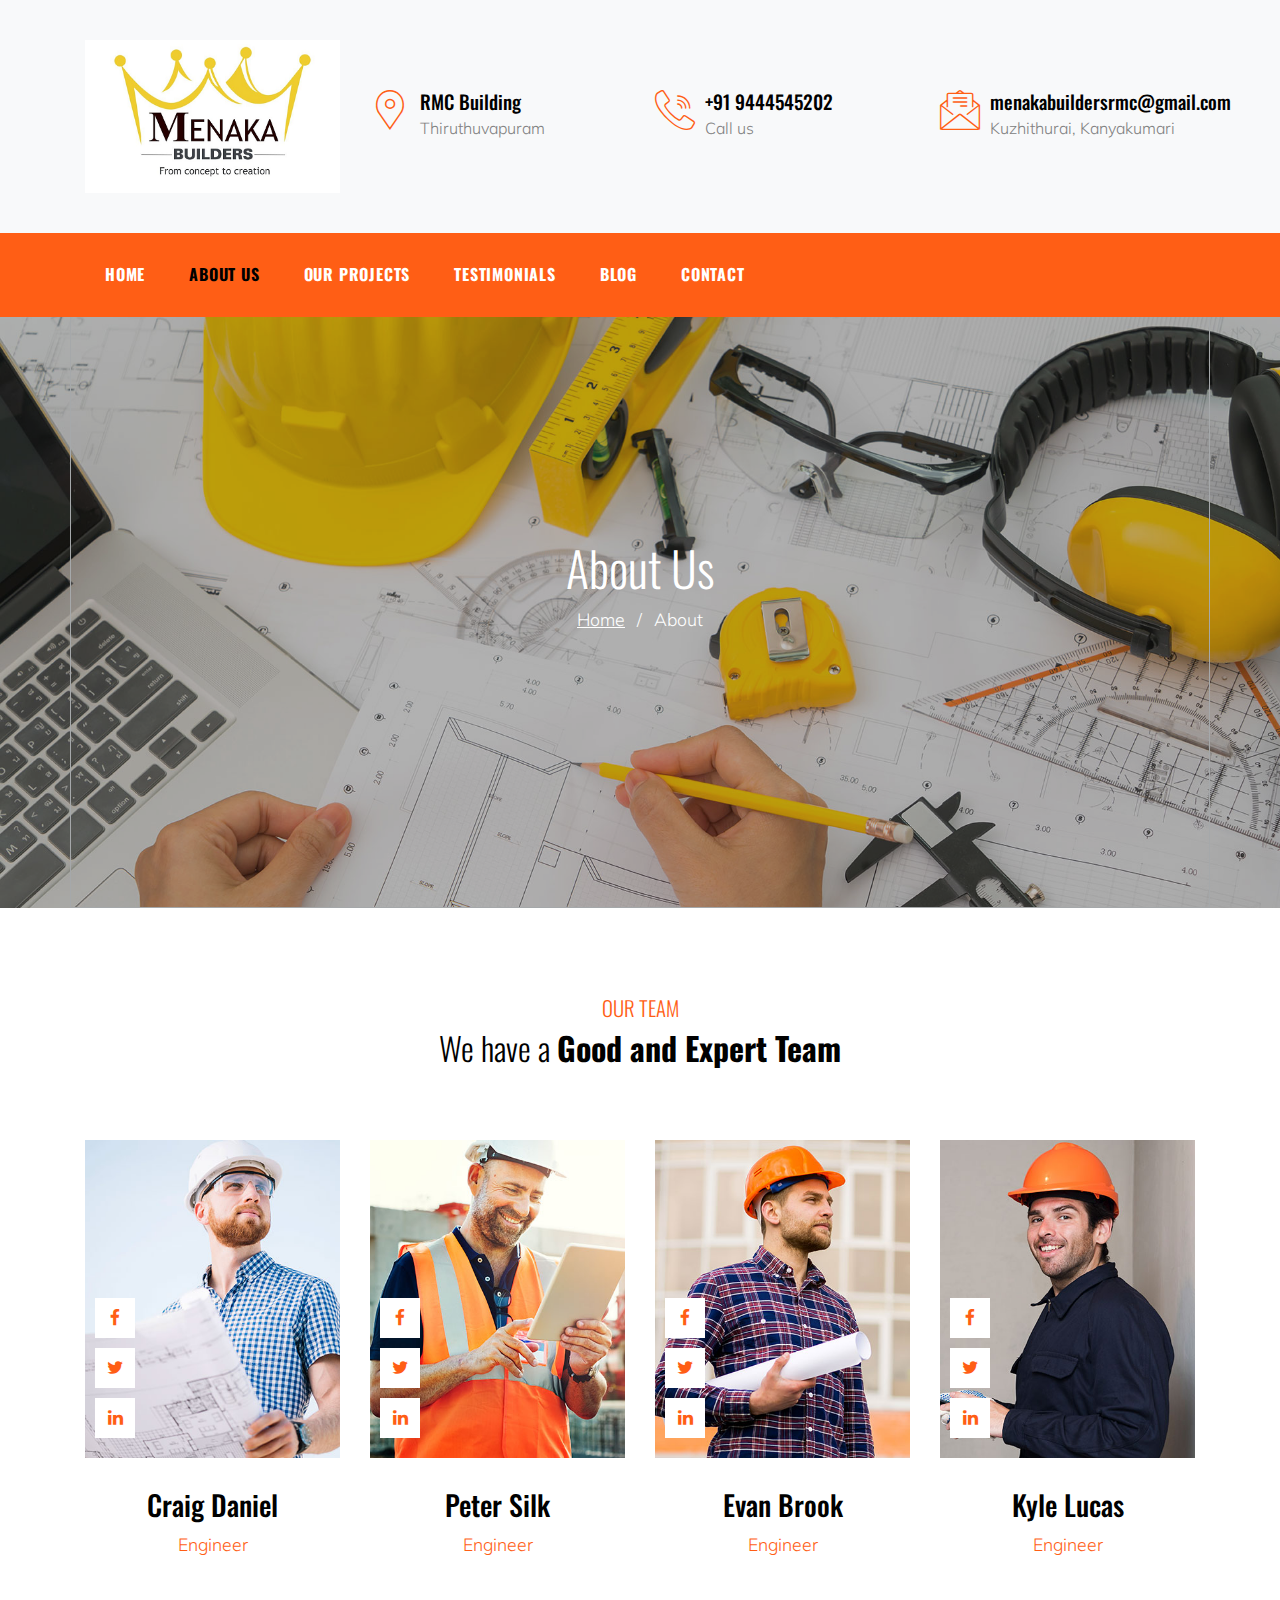
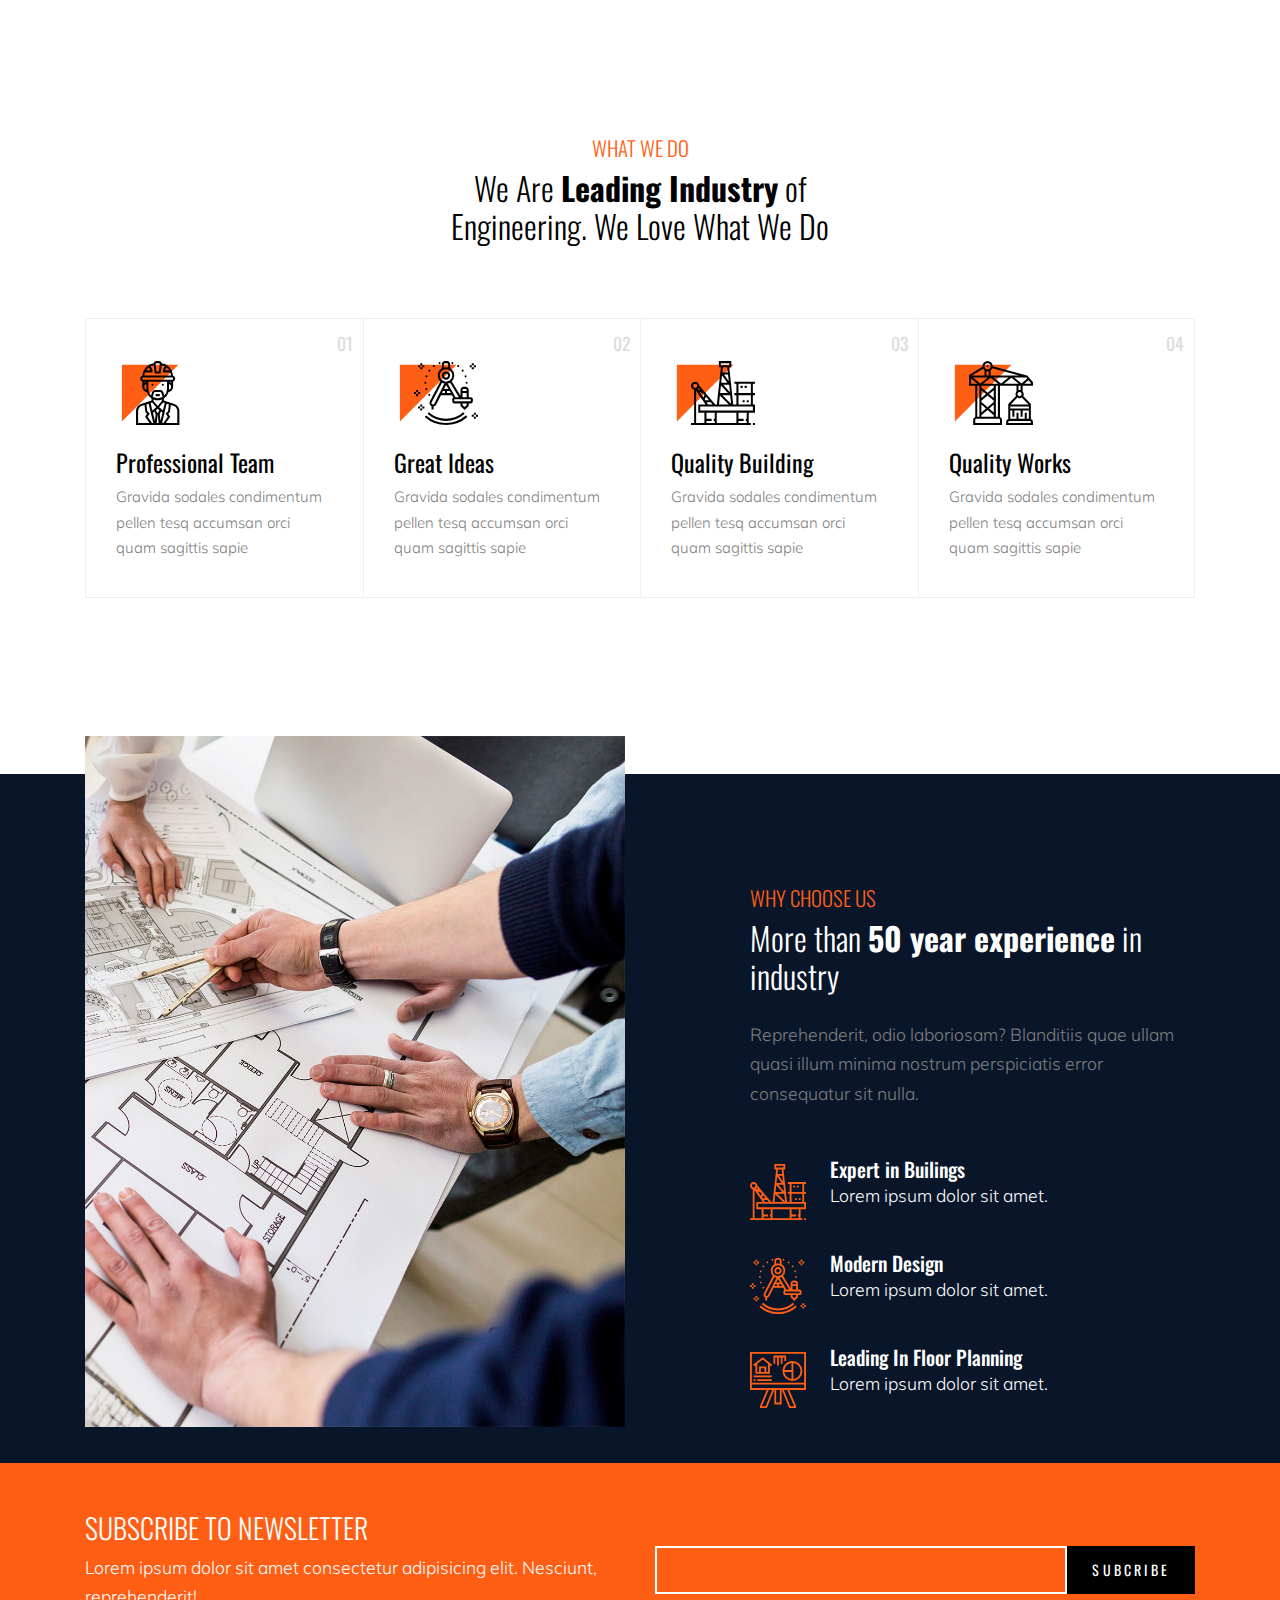
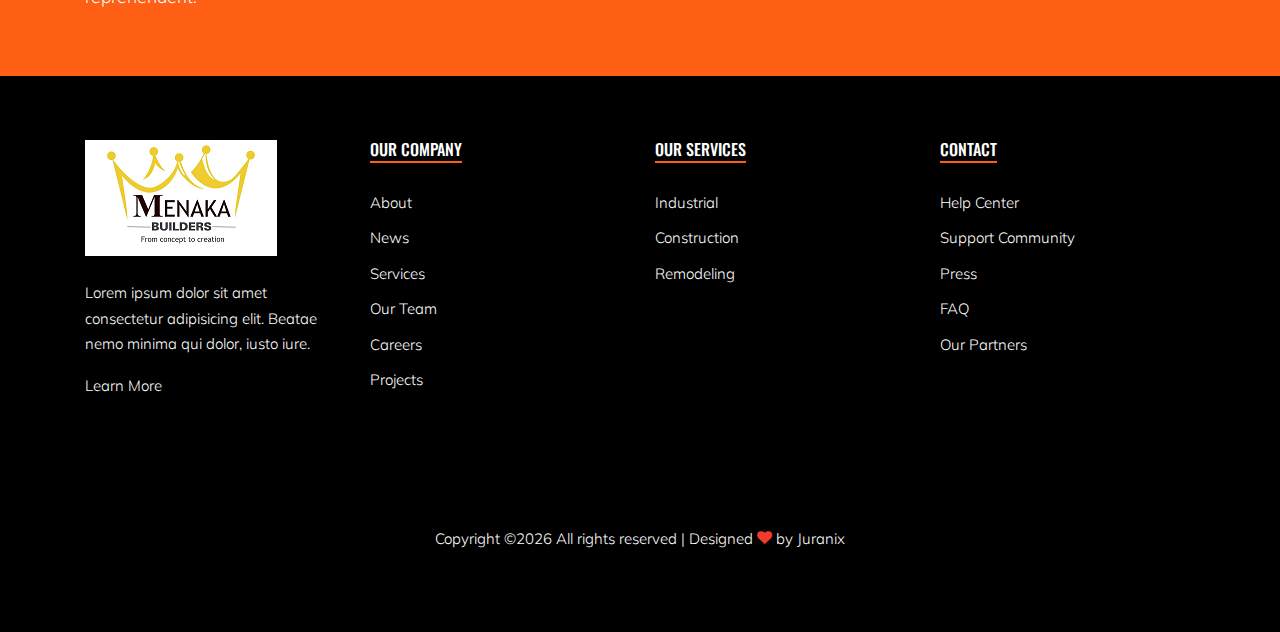
==== commit 0b4c33ea: "Copyrights update" ====
--- a/about.html
+++ b/about.html
@@ -2,7 +2,7 @@
 <html lang="en">
 
 <head>
-  <title>Engineers &mdash; Website Template by Colorlib</title>
+  <title>Menaka Builders</title>
   <meta charset="utf-8">
   <meta name="viewport" content="width=device-width, initial-scale=1, shrink-to-fit=no">
 
@@ -414,7 +414,7 @@
             <div class="copyright">
                 <p>
                     <!-- Link back to Colorlib can't be removed. Template is licensed under CC BY 3.0. -->
-                    Copyright &copy;<script>document.write(new Date().getFullYear());</script> All rights reserved | This template is made with <i class="icon-heart text-danger" aria-hidden="true"></i> by <a href="https://colorlib.com" target="_blank" >Colorlib</a>
+                    Copyright &copy;<script>document.write(new Date().getFullYear());</script> All rights reserved | Designed <i class="icon-heart text-danger" aria-hidden="true"></i> by <a href="https://sites.google.com/view/rajivece/" target="_blank" >Juranix</a>
                     <!-- Link back to Colorlib can't be removed. Template is licensed under CC BY 3.0. -->
                     </p>
             </div>
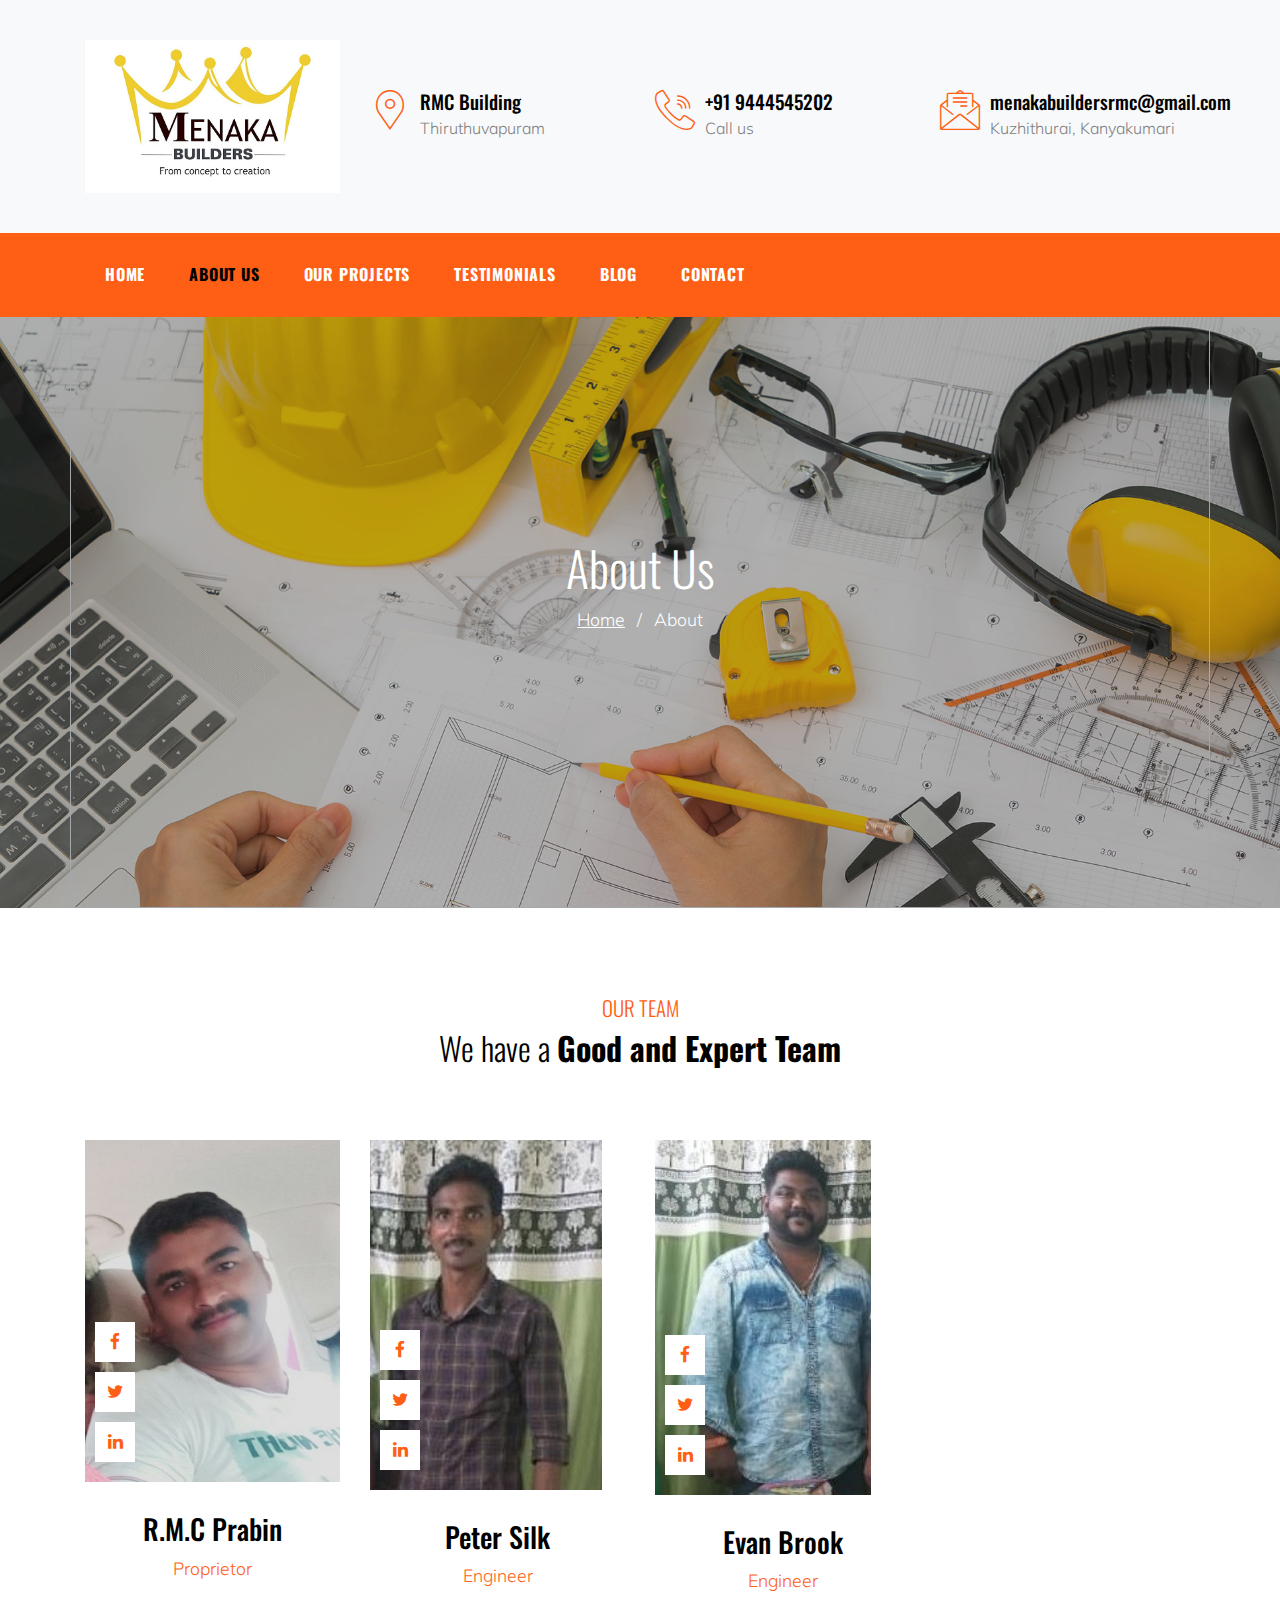
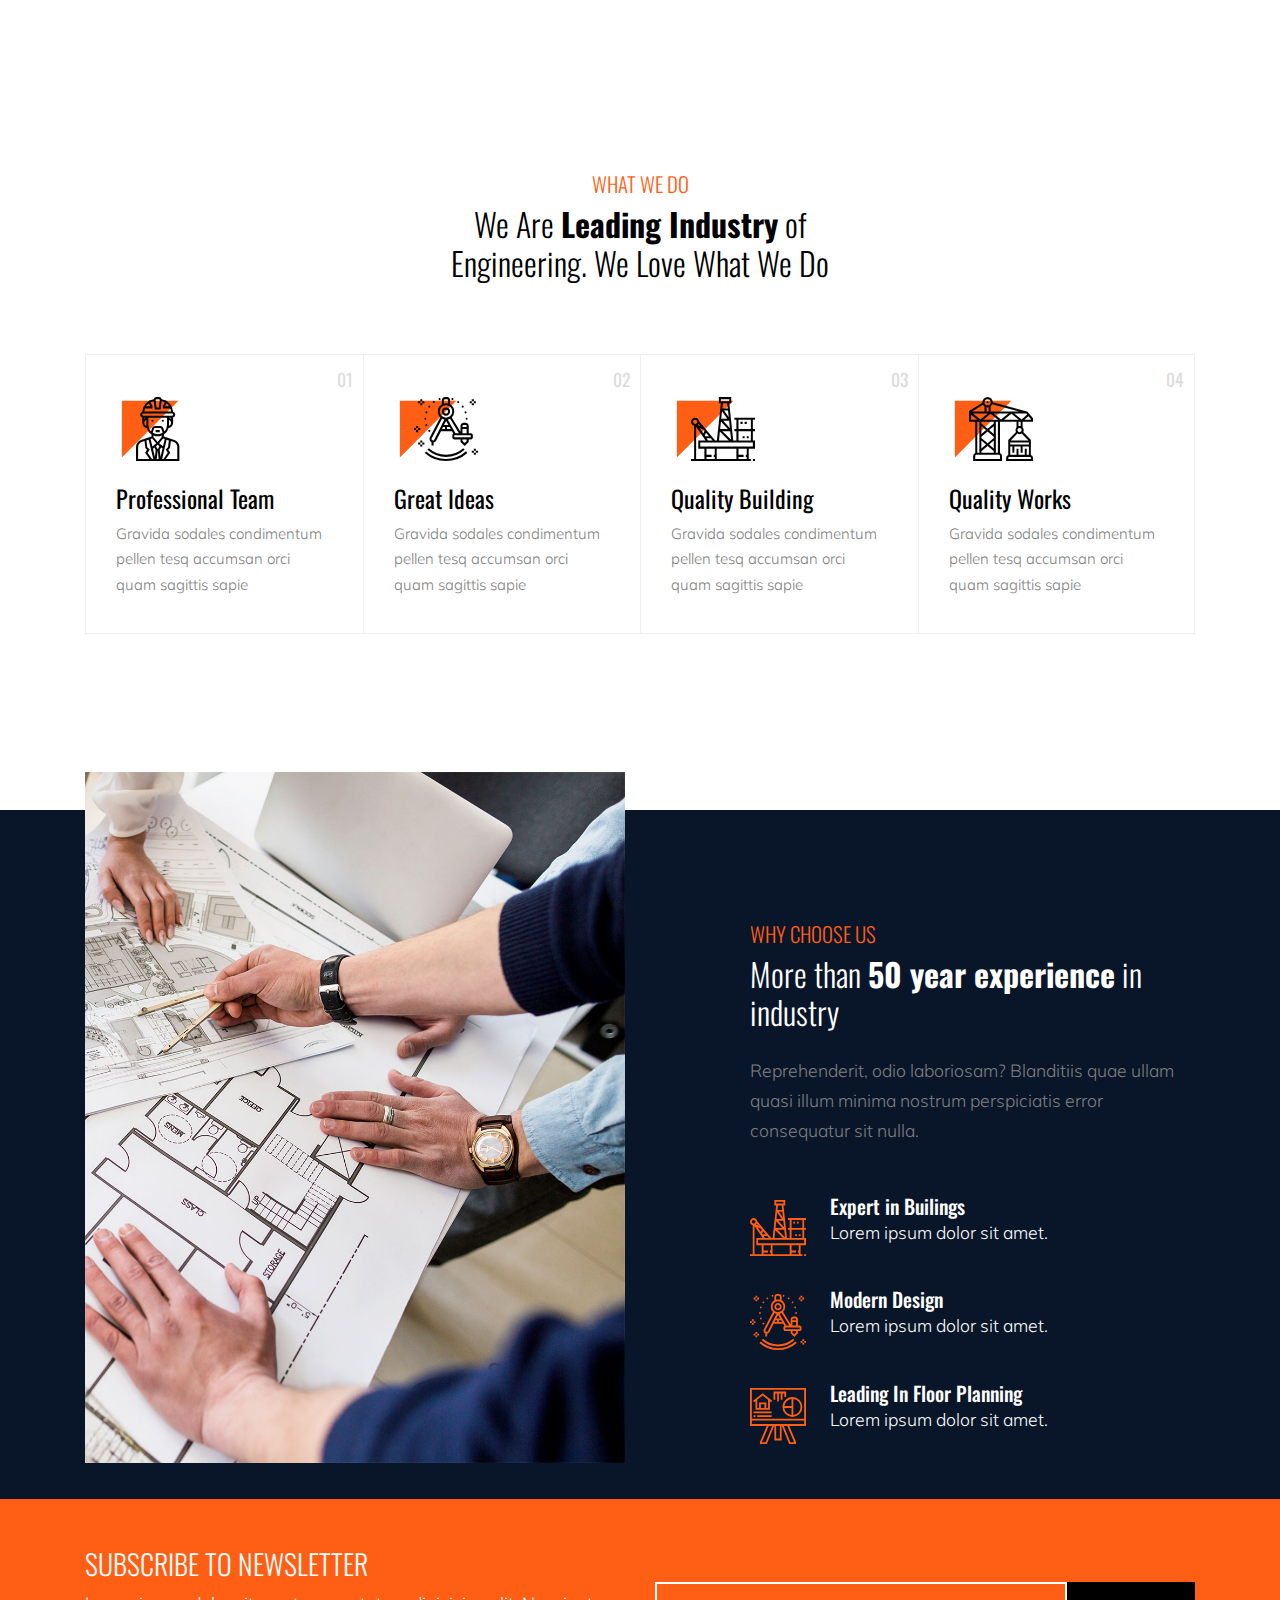
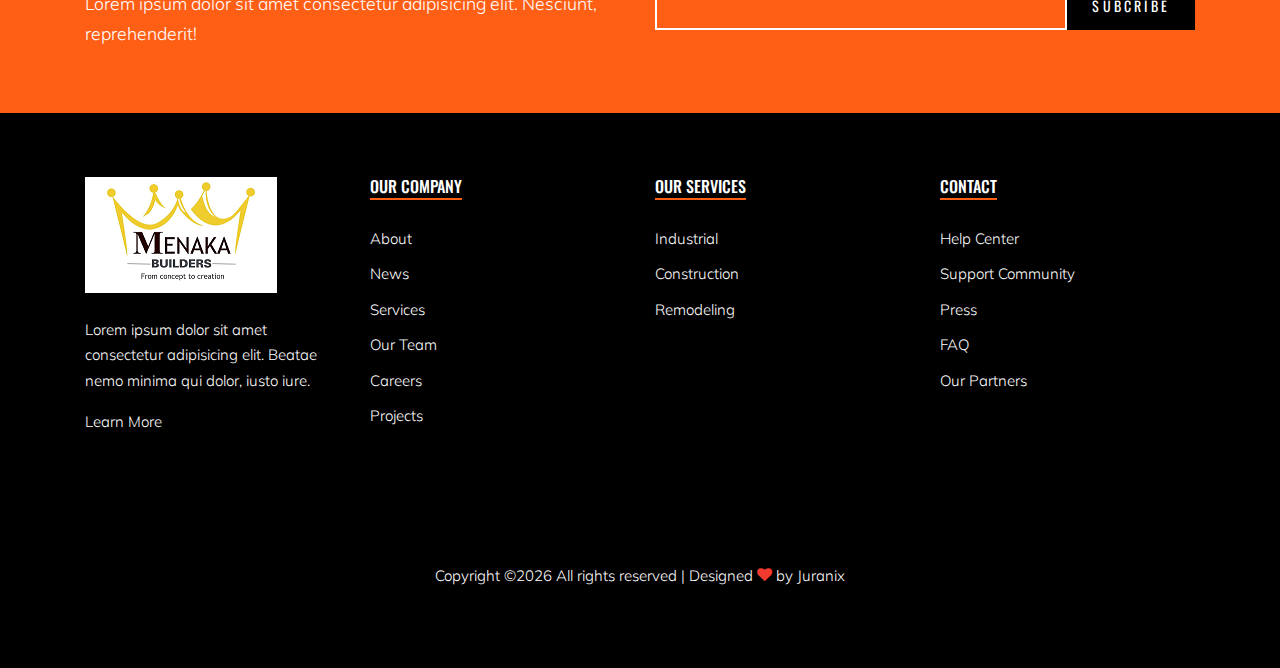
==== commit 5d99f83b: "updated team, testimonial, general, about" ====
--- a/about.html
+++ b/about.html
@@ -180,8 +180,8 @@
                   </div>
                 </figure>
                 <div class="person-contents">
-                  <h3>Craig Daniel</h3>
-                  <span class="position">Engineer</span>
+                  <h3>R.M.C Prabin</h3>
+                  <span class="position">Proprietor</span>
                 </div>
               </div>
             </div>
@@ -220,7 +220,7 @@
               </div>
             </div>
   
-            <div class="col-lg-3 col-md-6 mb-lg-0">
+            <!--<div class="col-lg-3 col-md-6 mb-lg-0">
               <div class="person">
                 <figure>
                   <img src="images/person_4.jpg" alt="Image" class="img-fluid">
@@ -235,7 +235,7 @@
                   <span class="position">Engineer</span>
                 </div>
               </div>
-            </div>
+            </div> -->
   
           </div>
         </div>
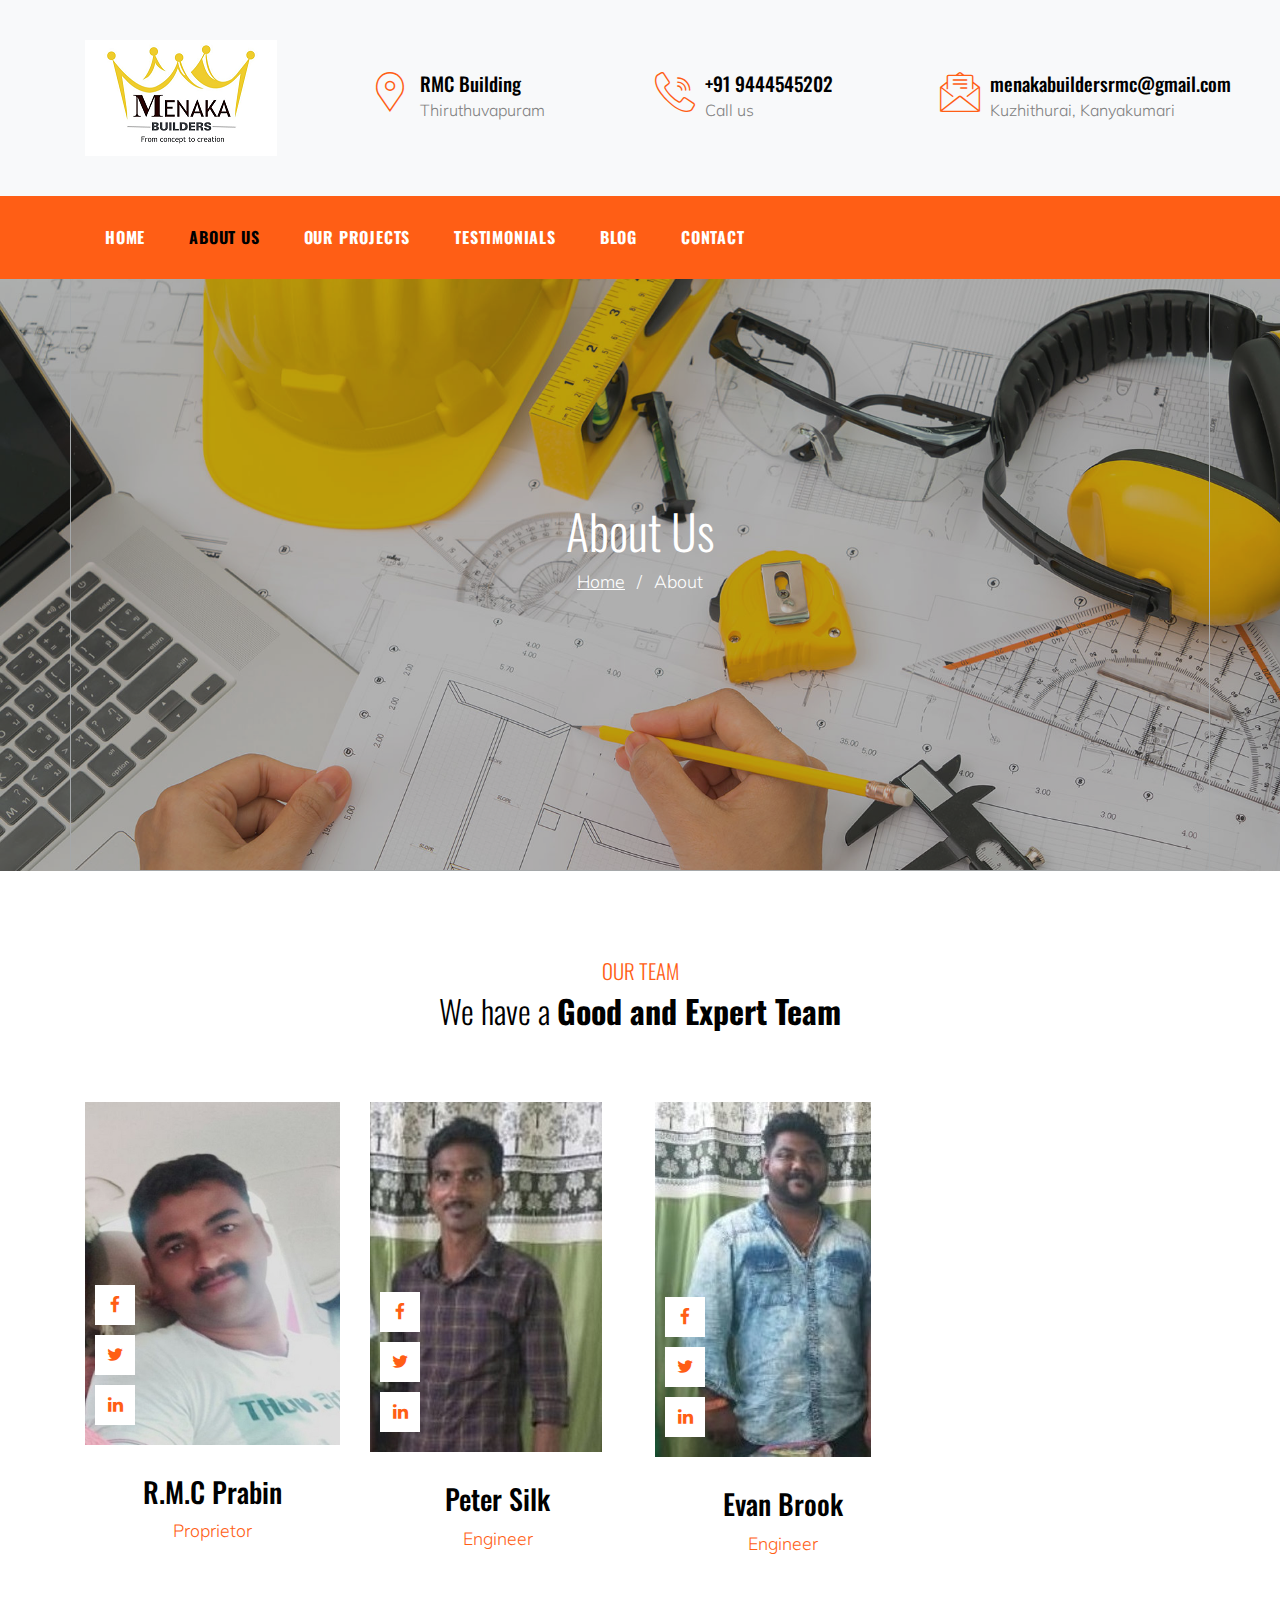
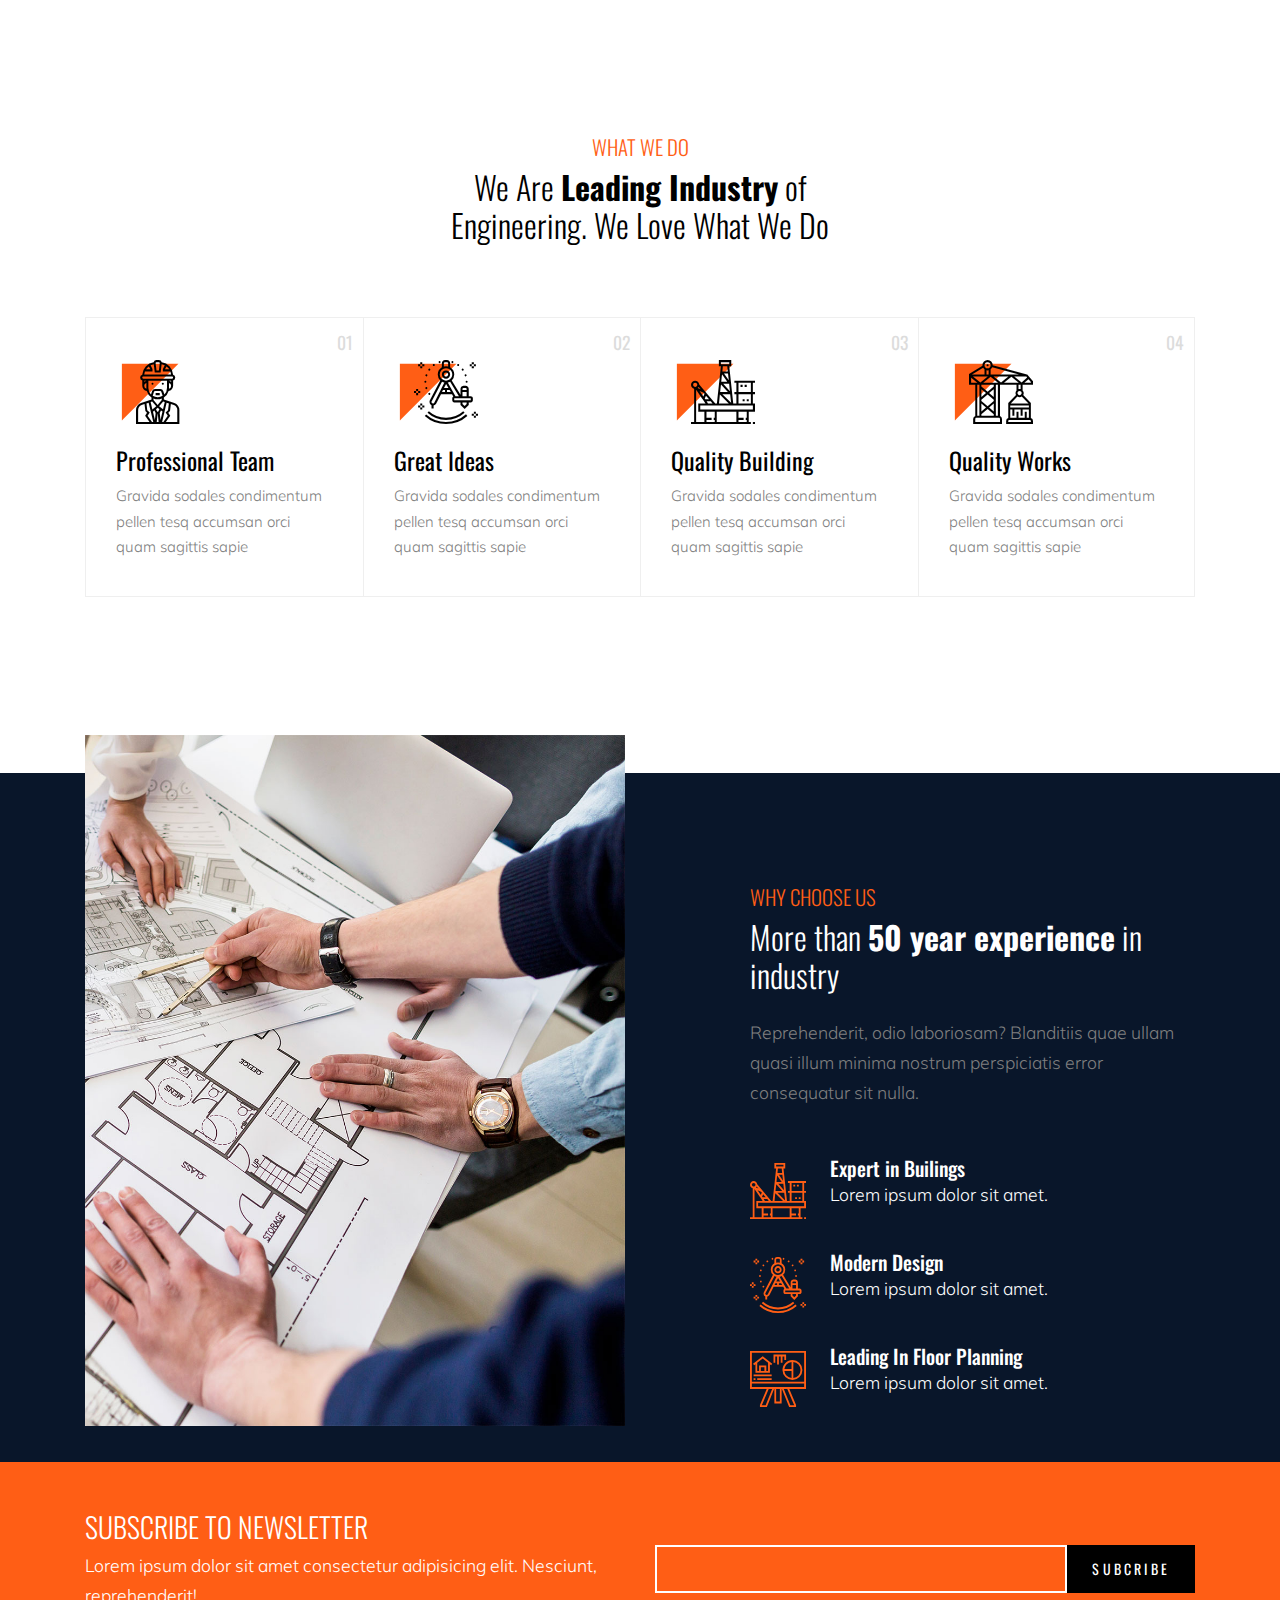
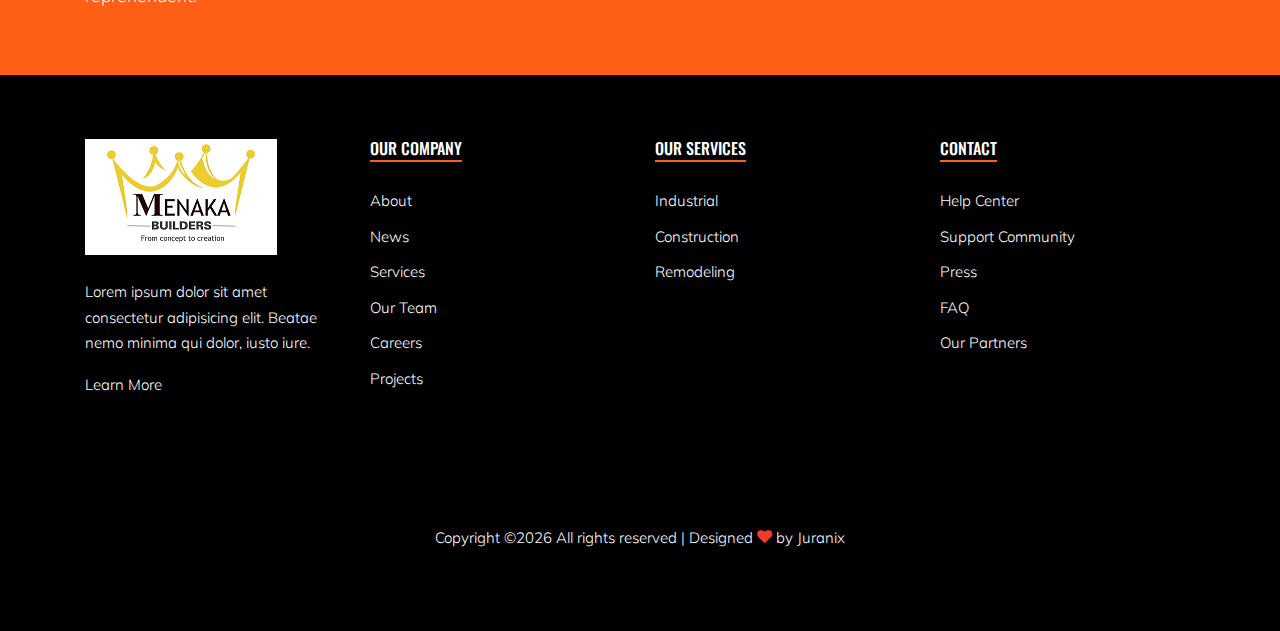
==== commit 4efaef73: "add favicon, updates" ====
--- a/about.html
+++ b/about.html
@@ -26,7 +26,7 @@
   <link href="css/jquery.mb.YTPlayer.min.css" media="all" rel="stylesheet" type="text/css">
 
   <link rel="stylesheet" href="css/style.css">
-
+  <link rel='icon' href='favicon.ico' type='image/x-icon'/ >
 
 
 </head>
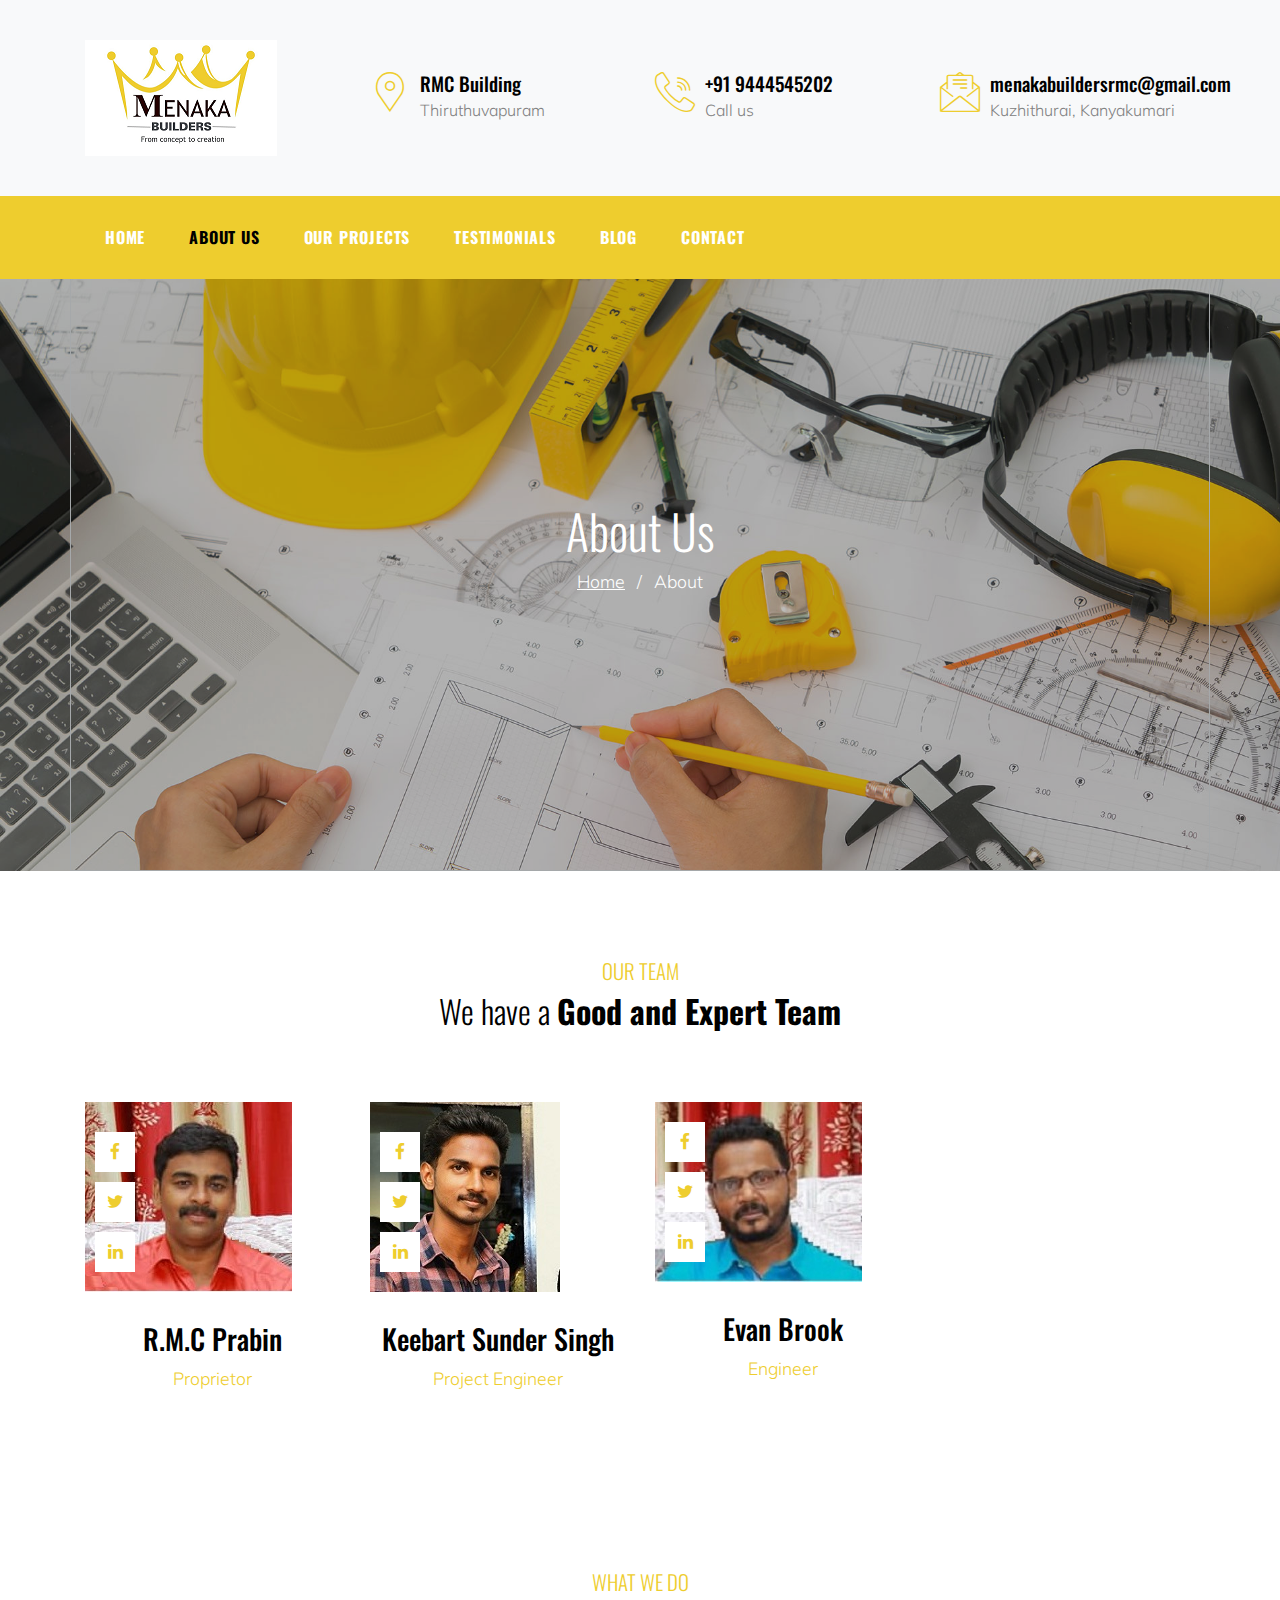
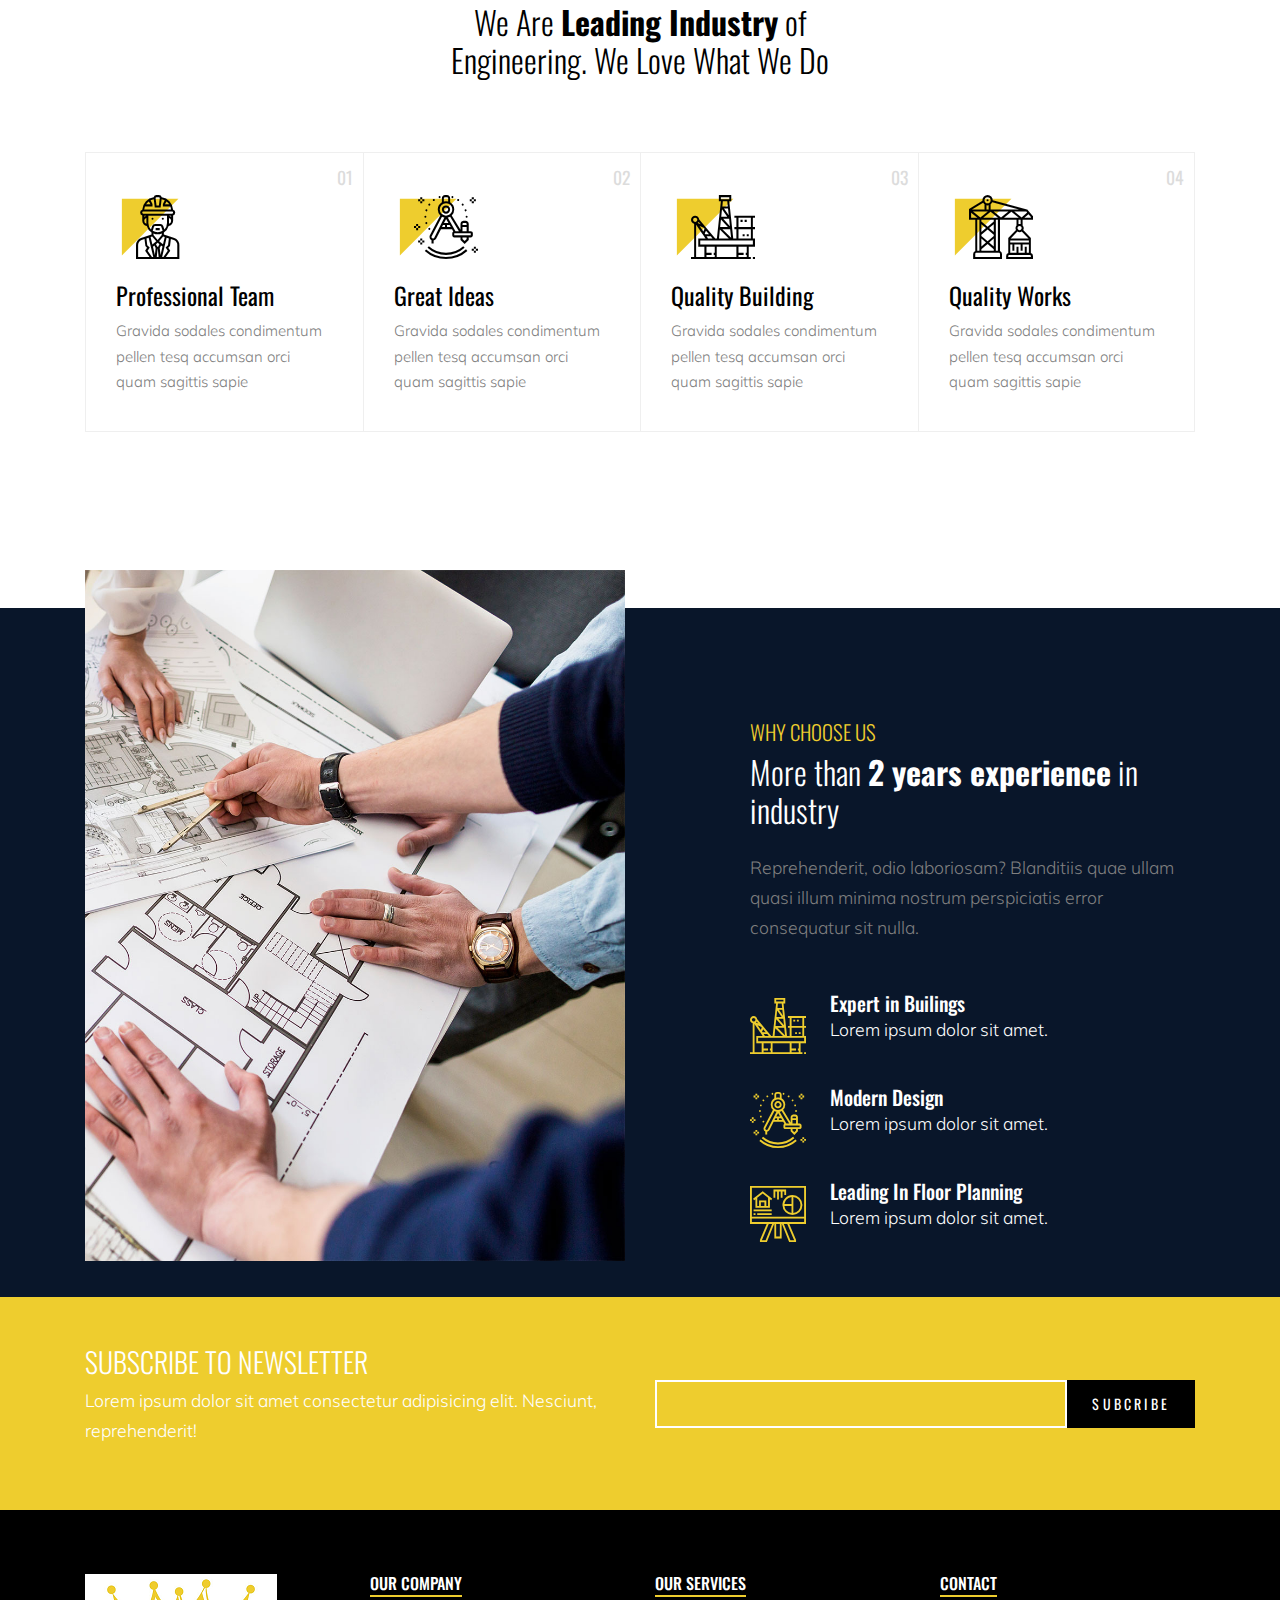
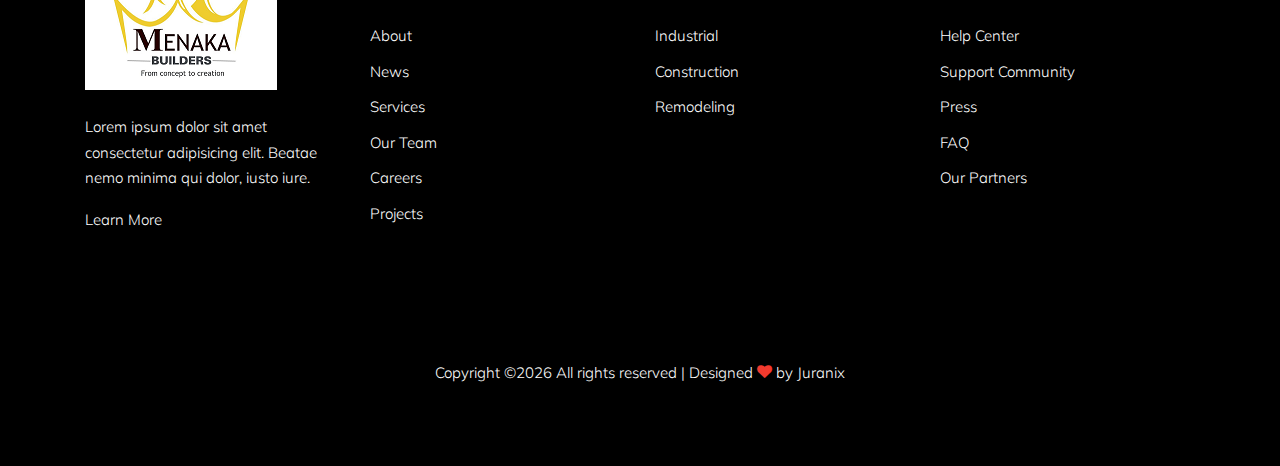
==== commit 80feeaf3: "Yellow theme updated" ====
--- a/about.html
+++ b/about.html
@@ -172,7 +172,7 @@
             <div class="col-lg-3 col-md-6 mb-lg-0">
               <div class="person">
                 <figure>
-                  <img src="images/person_1.jpg" alt="Image" class="img-fluid">
+                  <img src="images/prabin.jpg" alt="Image" class="img-fluid">
                   <div class="social">
                     <a href="#"><span class="icon-facebook"></span></a>
                     <a href="#"><span class="icon-twitter"></span></a>
@@ -189,7 +189,7 @@
             <div class="col-lg-3 col-md-6 mb-lg-0">
               <div class="person">
                 <figure>
-                  <img src="images/person_2.jpg" alt="Image" class="img-fluid">
+                  <img src="images/KeebartSunderSing.jpg" alt="Image" class="img-fluid">
                   <div class="social">
                     <a href="#"><span class="icon-facebook"></span></a>
                     <a href="#"><span class="icon-twitter"></span></a>
@@ -197,8 +197,8 @@
                   </div>
                 </figure>
                 <div class="person-contents">
-                  <h3>Peter Silk</h3>
-                  <span class="position">Engineer</span>
+                  <h3>Keebart Sunder Singh</h3>
+                  <span class="position">Project Engineer</span>
                 </div>
               </div>
             </div>
@@ -206,7 +206,7 @@
             <div class="col-lg-3 col-md-6 mb-lg-0">
               <div class="person">
                 <figure>
-                  <img src="images/person_3.jpg" alt="Image" class="img-fluid">
+                  <img src="images/evanbrook.jpg" alt="Image" class="img-fluid">
                   <div class="social">
                     <a href="#"><span class="icon-facebook"></span></a>
                     <a href="#"><span class="icon-twitter"></span></a>
@@ -312,7 +312,7 @@
             </div>
             <div class="col-lg-5 ml-auto">
               <h3 class="section-subtitle">Why Choose Us</h3>
-              <h2 class="section-title mb-4">More than <strong>50 year experience</strong> in industry</h2>
+              <h2 class="section-title mb-4">More than <strong>2 years experience</strong> in industry</h2>
               <p>Reprehenderit, odio laboriosam? Blanditiis quae ullam quasi illum minima nostrum perspiciatis error consequatur sit nulla.</p>
 
               <div class="row my-5">
@@ -429,7 +429,7 @@
 
 
   <!-- loader -->
-  <div id="loader" class="show fullscreen"><svg class="circular" width="48px" height="48px"><circle class="path-bg" cx="24" cy="24" r="22" fill="none" stroke-width="4" stroke="#eeeeee"/><circle class="path" cx="24" cy="24" r="22" fill="none" stroke-width="4" stroke-miterlimit="10" stroke="#ff5e15"/></svg></div>
+  <div id="loader" class="show fullscreen"><svg class="circular" width="48px" height="48px"><circle class="path-bg" cx="24" cy="24" r="22" fill="none" stroke-width="4" stroke="#eeeeee"/><circle class="path" cx="24" cy="24" r="22" fill="none" stroke-width="4" stroke-miterlimit="10" stroke="#eecd2e"/></svg></div>
 
   <script src="js/jquery-3.3.1.min.js"></script>
   <script src="js/jquery-migrate-3.0.1.min.js"></script>
